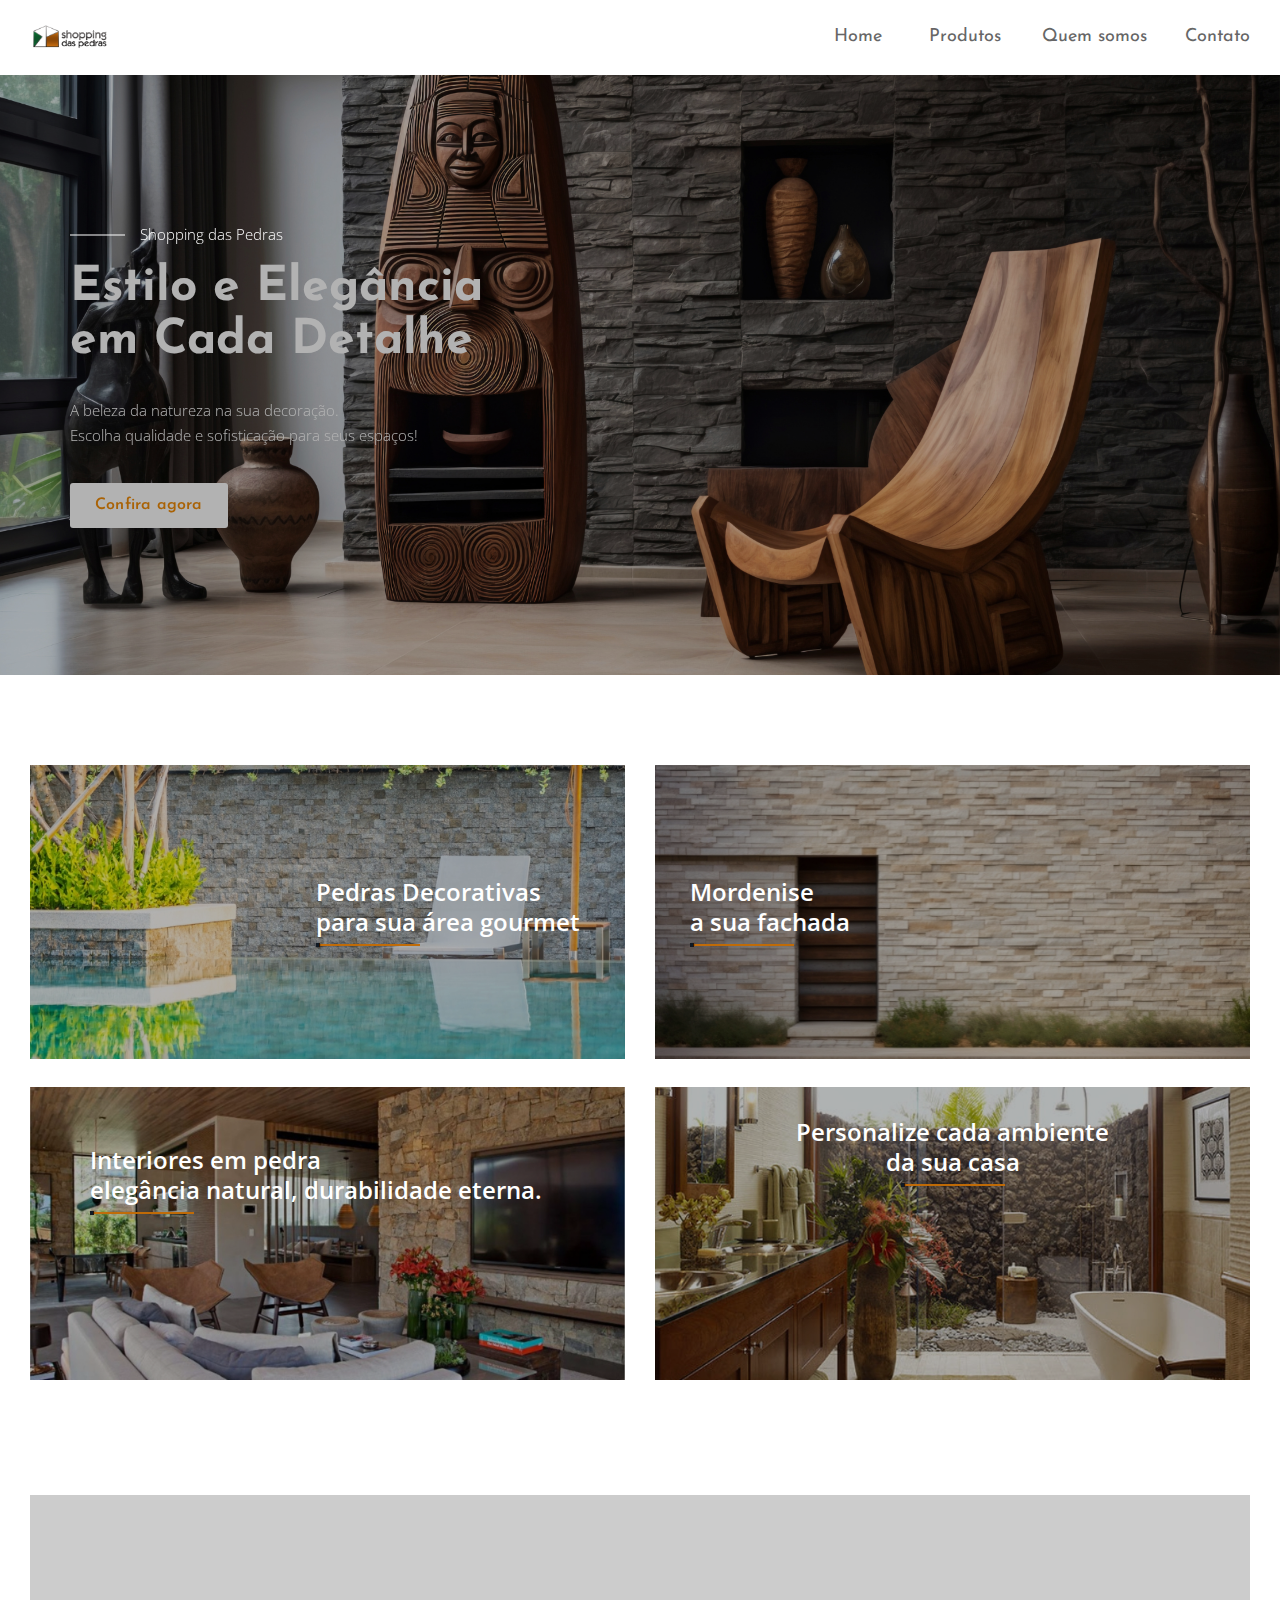
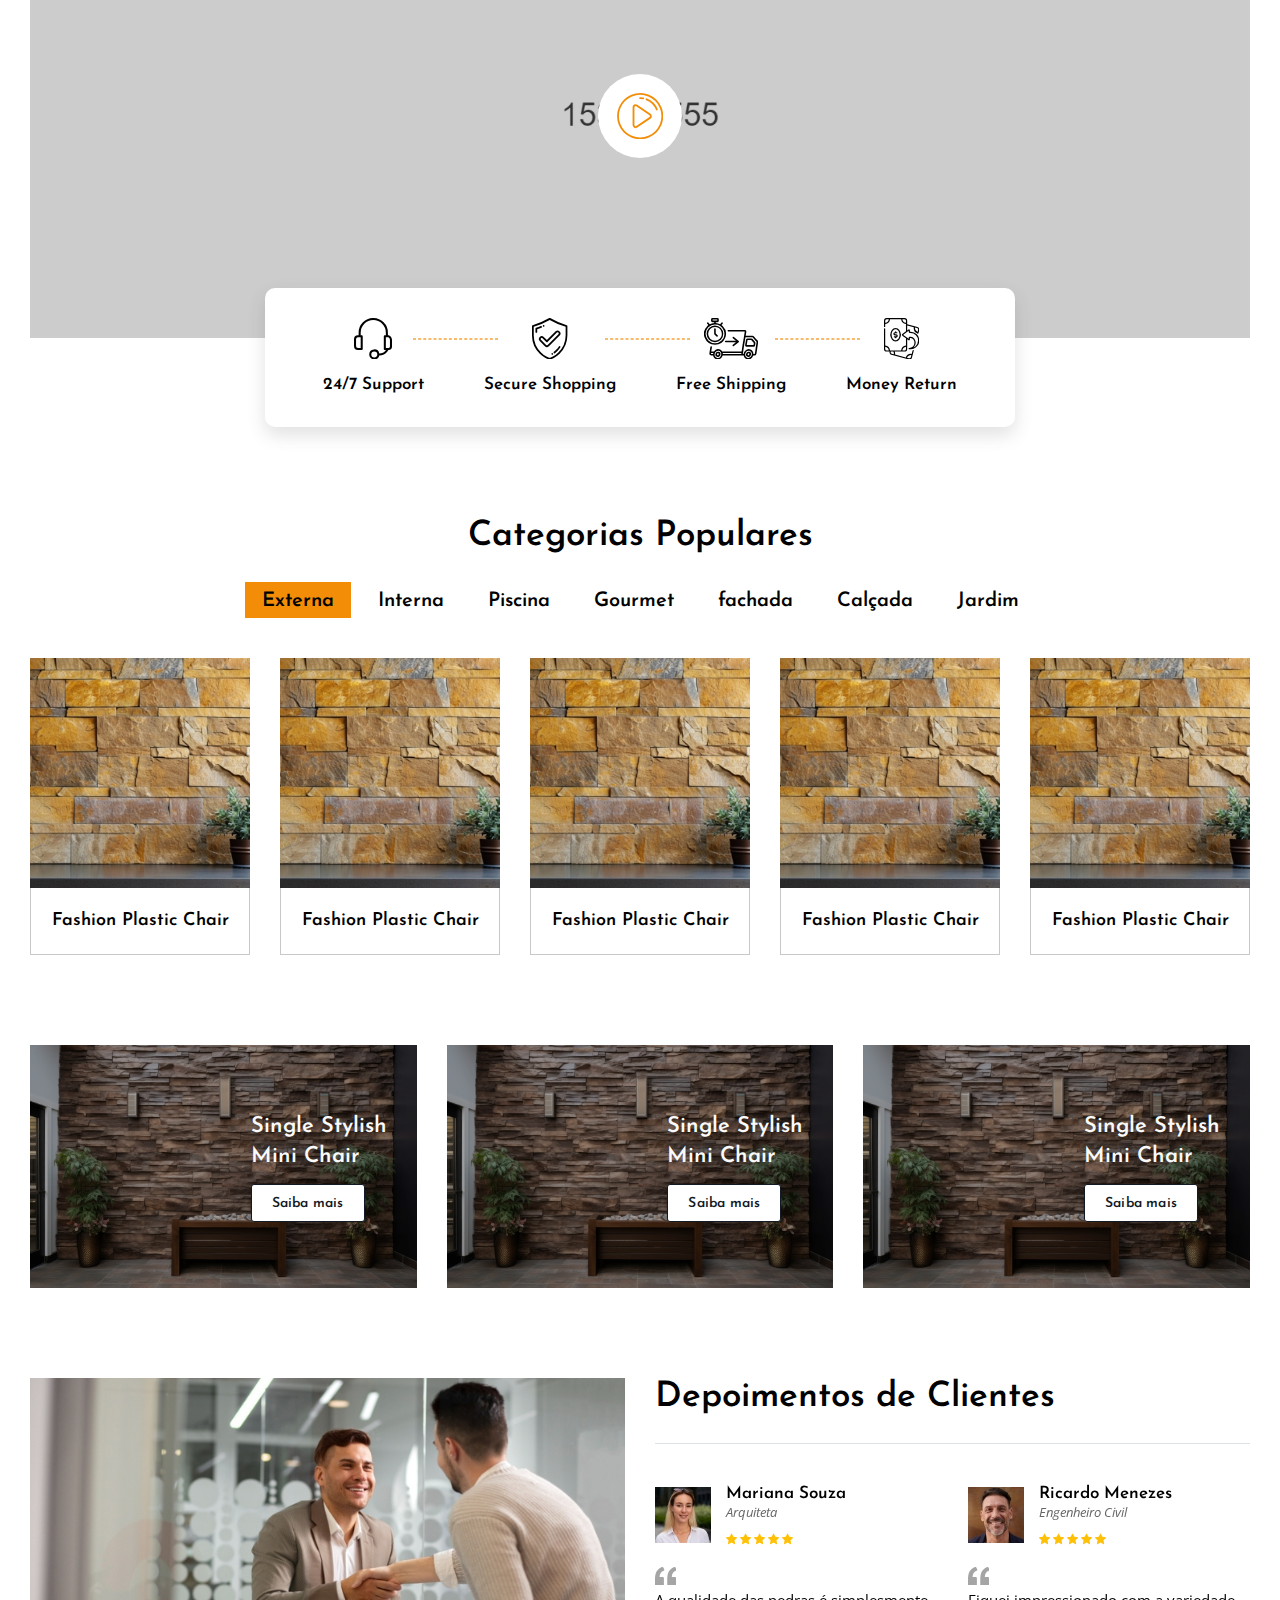
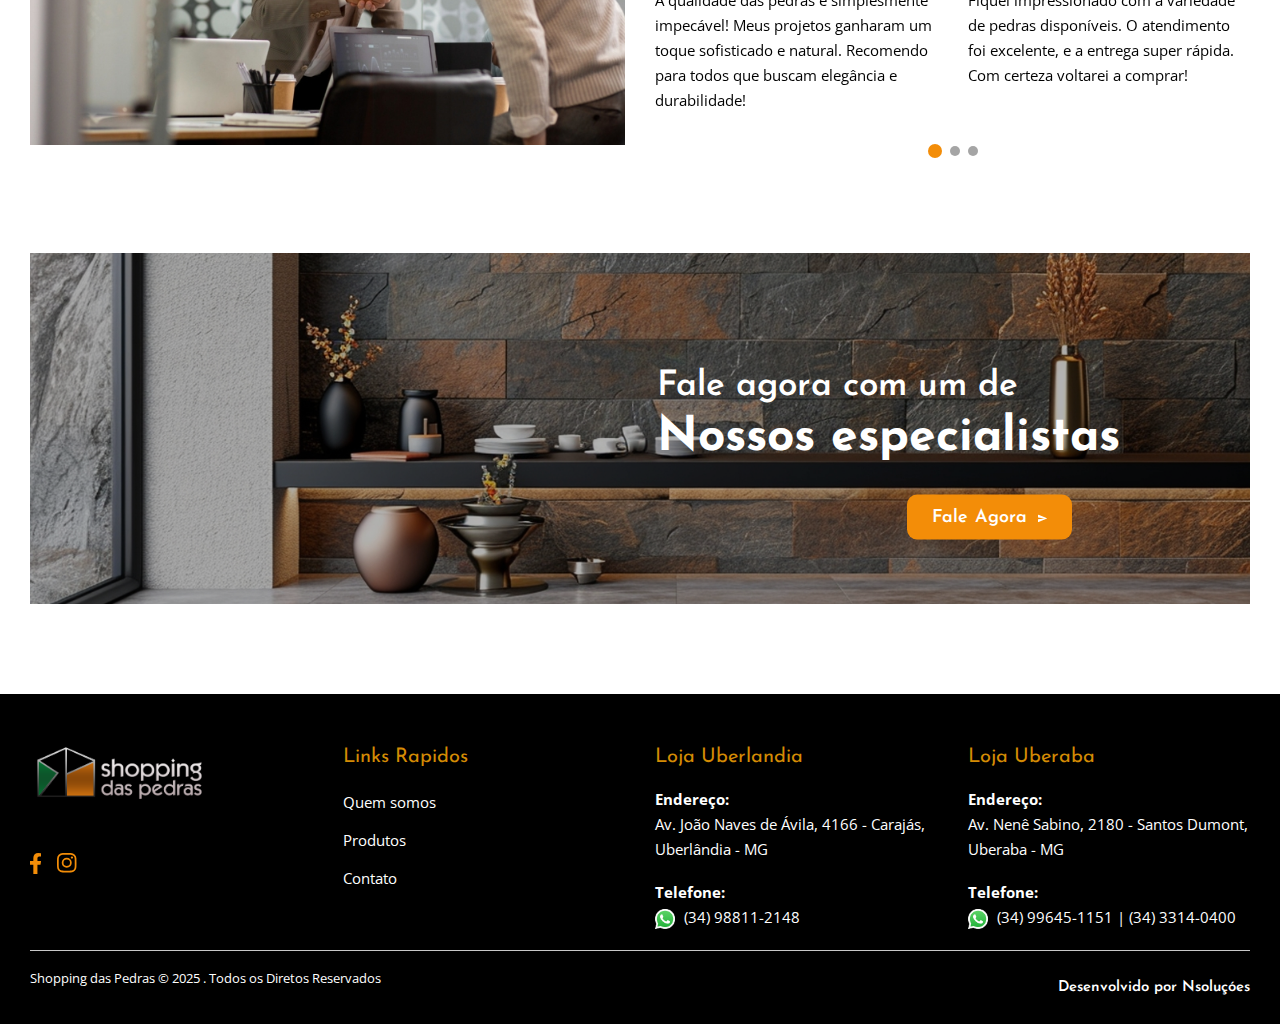
==== furea/furea/index.html @ f4106c86 "git 07-03 pedras" ====
<!doctype html>
<html lang="en">

<head>
  <meta charset="utf-8">
  <title>Shopping das Pedras</title>
  <meta name="description" content="Morden Bootstrap HTML5 Template">
  <meta name="viewport" content="width=device-width, initial-scale=1">
  <link rel="shortcut icon" type="image/x-icon" href="assets/img/favicon.ico">
    
   <!-- ======= All CSS Plugins here ======== -->
  <link rel="stylesheet" href="assets/css/plugins/swiper-bundle.min.css">
  <link rel="stylesheet" href="assets/css/plugins/glightbox.min.css">
  <link href="https://fonts.googleapis.com/css2?family=Josefin+Sans:ital,wght@0,300;0,400;0,500;0,600;0,700;1,300;1,400;1,500;1,600;1,700&family=Open+Sans:ital,wght@0,300;0,400;0,500;0,600;0,700;0,800;1,300;1,400;1,500;1,600;1,700;1,800&display=swap" rel="stylesheet">

  <!-- Plugin css -->
  <link rel="stylesheet" href="assets/css/vendor/bootstrap.min.css">
  
  <!-- Custom Style CSS -->
  <link rel="stylesheet" href="assets/css/style.css">
</head>

<body>

    <!-- Start header area -->
    <header class="header__section header__transparent">
        <!-- Start main header -->
        <div class="main__header header__sticky">
            <div class="container-fluid">
                <div class="main__header--inner position__relative d-flex justify-content-between align-items-center">
                    <div class="offcanvas__header--menu__open ">
                        <a class="offcanvas__header--menu__open--btn" href="javascript:void(0)">
                            <svg xmlns="http://www.w3.org/2000/svg" class="ionicon offcanvas__header--menu__open--svg" viewBox="0 0 512 512"><path fill="currentColor" stroke="currentColor" stroke-linecap="round" stroke-miterlimit="10" stroke-width="32" d="M80 160h352M80 256h352M80 352h352"/></svg>
                            <span class="visually-hidden">Offcanvas Menu Open</span>
                        </a>
                    </div>
                    <div class="main__logo">
                        <a class="main__logo--link" href="index.html" style="width: 80px;"><img class="main__logo--img" src="assets/img/logo/logo-fundoclaro3.png" alt="logo-img" style="width: 100%;"></a>
                    </div>
                    <div class="header__menu d-none d-lg-block">
                        <nav class="header__menu--navigation">
                            <ul class="d-flex">
                                <li class="header__menu--items">
                                    <a class="header__menu--link" href="index.html">Home <span class="menu__plus--icon"></span></a>
                                </li>
                                <li class="header__menu--items mega__menu--items">
                                    <a class="header__menu--link" href="shop.html">Produtos<span class="menu__plus--icon"></span></a>
                                    <ul class="header__mega--menu d-flex">
                                        <li class="header__mega--menu__li">
                                            <span class="header__mega--subtitle">Column One</span>
                                            <ul class="header__mega--sub__menu">
                                                <li class="header__mega--sub__menu_li"><a class="header__mega--sub__menu--title" href="shop.html">Shop Left Sidebar</a></li>
                                                <li class="header__mega--sub__menu_li"><a class="header__mega--sub__menu--title" href="shop-right-sidebar.html">Shop Right Sidebar</a></li>
                                                <li class="header__mega--sub__menu_li"><a class="header__mega--sub__menu--title" href="shop-grid.html">Shop Grid</a></li>
                                                <li class="header__mega--sub__menu_li"><a class="header__mega--sub__menu--title" href="shop-grid-list.html">Shop Grid List</a></li>
                                                <li class="header__mega--sub__menu_li"><a class="header__mega--sub__menu--title" href="shop-list.html">Shop List</a></li>
                                            </ul>
                                        </li>
                                        <li class="header__mega--menu__li">
                                            <span class="header__mega--subtitle">Column Two</span>
                                            <ul class="header__mega--sub__menu">
                                                <li class="header__mega--sub__menu_li"><a class="header__mega--sub__menu--title" href="product-details.html">Standard Product</a></li>
                                                <li class="header__mega--sub__menu_li"><a class="header__mega--sub__menu--title" href="product-variable.html">Video Product</a></li>
                                                <li class="header__mega--sub__menu_li"><a class="header__mega--sub__menu--title" href="product-variable.html">Variable Product</a></li>
                                                <li class="header__mega--sub__menu_li"><a class="header__mega--sub__menu--title" href="product-left-sidebar.html">Product Left Sidebar</a></li>
                                                <li class="header__mega--sub__menu_li"><a class="header__mega--sub__menu--title" href="product-gallery.html">Product Gallery</a></li>
                                            </ul>
                                        </li>
                                        <li class="header__mega--menu__li">
                                            <span class="header__mega--subtitle">Column Three</span>
                                            <ul class="header__mega--sub__menu">
                                                <li class="header__mega--sub__menu_li"><a class="header__mega--sub__menu--title" href="my-account.html">My Account</a></li>
                                                <li class="header__mega--sub__menu_li"><a class="header__mega--sub__menu--title" href="my-account-2.html">My Account 2</a></li>
                                                <li class="header__mega--sub__menu_li"><a class="header__mega--sub__menu--title" href="404.html">404 Page</a></li>
                                                <li class="header__mega--sub__menu_li"><a class="header__mega--sub__menu--title" href="login.html">Login Page</a></li>
                                                <li class="header__mega--sub__menu_li"><a class="header__mega--sub__menu--title" href="faq.html">Faq Page</a></li>
                                            </ul>
                                        </li>
                                        <li class="header__mega--menu__li">
                                            <span class="header__mega--subtitle">Column Four</span>
                                            <ul class="header__mega--sub__menu">
                                                <li class="header__mega--sub__menu_li"><a class="header__mega--sub__menu--title" href="compare.html">Compare Pages</a></li>
                                                <li class="header__mega--sub__menu_li"><a class="header__mega--sub__menu--title" href="cart.html">Cart Page</a></li>
                                                <li class="header__mega--sub__menu_li"><a class="header__mega--sub__menu--title" href="checkout.html">Checkout page</a></li>
                                                <li class="header__mega--sub__menu_li"><a class="header__mega--sub__menu--title" href="wishlist.html">Wishlist Page</a></li>
                                                <li class="header__mega--sub__menu_li"><a class="header__mega--sub__menu--title" href="404.html">Error Page</a></li>
                                            </ul>
                                        </li>
                                    </ul>
                                </li>
                                <li class="header__menu--items">
                                    <a class="header__menu--link" href="about.html">Quem somos</a>  
                                </li>
                                <li class="header__menu--items">
                                    <a class="header__menu--link" href="contact.html">Contato</a>  
                                </li>
                            </ul>
                        </nav>
                    </div>
            </div>
        </div>
        <!-- End main header -->

        <!-- Start Offcanvas header menu -->
        <div class="offcanvas__header" tabindex="-1">
            <div class="offcanvas__inner">
                <div class="offcanvas__logo">
                    <a class="offcanvas__logo_link" href="index.html">
                        <img src="assets/img/logo/nav-log.webp" alt="Furea Logo">
                    </a>
                    <button class="offcanvas__close--btn" aria-label="offcanvas close btn">close</button>
                </div>
                <nav class="offcanvas__menu">
                    <ul class="offcanvas__menu_ul">
                        <li class="offcanvas__menu_li">
                            <a class="offcanvas__menu_item" href="index.html">Home</a>
                            <ul class="offcanvas__sub_menu">
                                <li class="offcanvas__sub_menu_li"><a href="index.html" class="offcanvas__sub_menu_item">Home One</a></li>
                                <li class="offcanvas__sub_menu_li"><a href="index-2.html" class="offcanvas__sub_menu_item">Home Two</a></li>
                                <li class="offcanvas__sub_menu_li"><a href="index-3.html" class="offcanvas__sub_menu_item">Home Three</a></li>
                            </ul>
                        </li>
                        <li class="offcanvas__menu_li">
                            <a class="offcanvas__menu_item" href="#">Produtos</a>
                            <ul class="offcanvas__sub_menu">
                                <li class="offcanvas__sub_menu_li">
                                    <a href="#" class="offcanvas__sub_menu_item">Column One</a>
                                    <ul class="offcanvas__sub_menu">
                                        <li class="offcanvas__sub_menu_li"><a class="offcanvas__sub_menu_item" href="shop.html">Shop Left Sidebar</a></li>
                                        <li class="offcanvas__sub_menu_li"><a class="offcanvas__sub_menu_item" href="shop-right-sidebar.html">Shop Right Sidebar</a></li>
                                        <li class="offcanvas__sub_menu_li"><a class="offcanvas__sub_menu_item" href="shop-grid.html">Shop Grid</a></li>
                                        <li class="offcanvas__sub_menu_li"><a class="offcanvas__sub_menu_item" href="shop-grid-list.html">Shop Grid List</a></li>
                                        <li class="offcanvas__sub_menu_li"><a class="offcanvas__sub_menu_item" href="shop-list.html">Shop List</a></li>
                                    </ul>
                                </li>
                                <li class="offcanvas__sub_menu_li">
                                    <a href="#" class="offcanvas__sub_menu_item">Column Two</a>
                                    <ul class="offcanvas__sub_menu">
                                        <li class="offcanvas__sub_menu_li"><a class="offcanvas__sub_menu_item" href="product-details.html">Standard Product</a></li>
                                        <li class="offcanvas__sub_menu_li"><a class="offcanvas__sub_menu_item" href="product-variable.html">Video Product</a></li>
                                        <li class="offcanvas__sub_menu_li"><a class="offcanvas__sub_menu_item" href="product-variable.html">Variable Product</a></li>
                                        <li class="offcanvas__sub_menu_li"><a class="offcanvas__sub_menu_item" href="product-left-sidebar.html">Product Left Sidebar</a></li>
                                        <li class="offcanvas__sub_menu_li"><a class="offcanvas__sub_menu_item" href="product-gallery.html">Product Gallery</a></li>
                                    </ul>
                                </li>
                                <li class="offcanvas__sub_menu_li">
                                    <a href="#" class="offcanvas__sub_menu_item">Column Three</a>
                                    <ul class="offcanvas__sub_menu">
                                        <li class="offcanvas__sub_menu_li"><a class="offcanvas__sub_menu_item" href="my-account.html">My Account</a></li>
                                        <li class="offcanvas__sub_menu_li"><a class="offcanvas__sub_menu_item" href="my-account-2.html">My Account 2</a></li>
                                        <li class="offcanvas__sub_menu_li"><a class="offcanvas__sub_menu_item" href="404.html">404 Page</a></li>
                                        <li class="offcanvas__sub_menu_li"><a class="offcanvas__sub_menu_item" href="login.html">Login Page</a></li>
                                        <li class="offcanvas__sub_menu_li"><a class="offcanvas__sub_menu_item" href="faq.html">Faq Page</a></li>
                                    </ul>
                                </li>
                                <li class="offcanvas__sub_menu_li">
                                    <a href="#" class="offcanvas__sub_menu_item">Column Four</a>
                                    <ul class="offcanvas__sub_menu">
                                        <li class="offcanvas__sub_menu_li"><a class="offcanvas__sub_menu_item" href="compare.html">Compare Pages</a></li>
                                        <li class="offcanvas__sub_menu_li"><a class="offcanvas__sub_menu_item" href="cart.html">Cart Page</a></li>
                                        <li class="offcanvas__sub_menu_li"><a class="offcanvas__sub_menu_item" href="checkout.html">Checkout page</a></li>
                                        <li class="offcanvas__sub_menu_li"><a class="offcanvas__sub_menu_item" href="wishlist.html">Wishlist Page</a></li>
                                        <li class="offcanvas__sub_menu_li"><a class="offcanvas__sub_menu_item" href="404.html">Error Page</a></li>
                                    </ul>
                                </li>
                            </ul>
                        </li>
                        <li class="offcanvas__menu_li">
                            <a class="offcanvas__menu_item" href="#">Blog</a>
                            <ul class="offcanvas__sub_menu">
                                <li class="offcanvas__sub_menu_li"><a href="blog.html" class="offcanvas__sub_menu_item">Blog Grid</a></li>
                                <li class="offcanvas__sub_menu_li"><a href="blog-details.html" class="offcanvas__sub_menu_item">Blog Details</a></li>
                                <li class="offcanvas__sub_menu_li"><a href="blog-left-sidebar.html" class="offcanvas__sub_menu_item">Blog Left Sidebar</a></li>
                                <li class="offcanvas__sub_menu_li"><a href="blog-right-sidebar.html" class="offcanvas__sub_menu_item">Blog Right Sidebar</a></li>
                            </ul>
                        </li>
                        <li class="offcanvas__menu_li">
                            <a class="offcanvas__menu_item" href="#">Pages</a>
                            <ul class="offcanvas__sub_menu">
                                <li class="offcanvas__sub_menu_li"><a href="about.html" class="offcanvas__sub_menu_item">About Us</a></li>
                                <li class="offcanvas__sub_menu_li"><a href="contact.html" class="offcanvas__sub_menu_item">Contact Us</a></li>
                                <li class="offcanvas__sub_menu_li"><a href="cart.html" class="offcanvas__sub_menu_item">Cart Page</a></li>
                                <li class="offcanvas__sub_menu_li"><a href="portfolio.html" class="offcanvas__sub_menu_item">Portfolio Page</a></li>
                                <li class="offcanvas__sub_menu_li"><a href="wishlist.html" class="offcanvas__sub_menu_item">Wishlist Page</a></li>
                                <li class="offcanvas__sub_menu_li"><a href="login.html" class="offcanvas__sub_menu_item">Login Page</a></li>
                                <li class="offcanvas__sub_menu_li"><a href="404.html" class="offcanvas__sub_menu_item">Error Page</a></li>
                            </ul>
                        </li>
                        <li class="offcanvas__menu_li"><a class="offcanvas__menu_item" href="about.html">About</a></li>
                        <li class="offcanvas__menu_li"><a class="offcanvas__menu_item" href="contact.html">Contact</a></li>
                    </ul>
                    <div class="offcanvas__account--items">
                        <a class="offcanvas__account--items__btn d-flex align-items-center" href="login.html">
                        <span class="offcanvas__account--items__icon"> 
                            <svg xmlns="http://www.w3.org/2000/svg"  width="20.51" height="19.443" viewBox="0 0 512 512"><path d="M344 144c-3.92 52.87-44 96-88 96s-84.15-43.12-88-96c-4-55 35-96 88-96s92 42 88 96z" fill="none" stroke="currentColor" stroke-linecap="round" stroke-linejoin="round" stroke-width="32"/><path d="M256 304c-87 0-175.3 48-191.64 138.6C62.39 453.52 68.57 464 80 464h352c11.44 0 17.62-10.48 15.65-21.4C431.3 352 343 304 256 304z" fill="none" stroke="currentColor" stroke-miterlimit="10" stroke-width="32"/></svg> 
                            </span>
                        <span class="offcanvas__account--items__label">Entrar / Registrar</span>
                        </a>
                    </div>
                    <div class="language__currency">
                        <ul class="d-flex align-items-center">
                        </ul>
                    </div>
                </nav>
            </div>
        </div>
        <!-- End Offcanvas header menu -->

        <!-- Start Offcanvas stikcy toolbar -->
        <div class="offcanvas__stikcy--toolbar" tabindex="-1">
            <ul class="d-flex justify-content-between">
                <li class="offcanvas__stikcy--toolbar__list">
                    <a class="offcanvas__stikcy--toolbar__btn" href="index.html">
                    <span class="offcanvas__stikcy--toolbar__icon"> 
                        <svg xmlns="http://www.w3.org/2000/svg" fill="none" width="21.51" height="21.443" viewBox="0 0 22 17"><path fill="currentColor" d="M20.9141 7.93359c.1406.11719.2109.26953.2109.45703 0 .14063-.0469.25782-.1406.35157l-.3516.42187c-.1172.14063-.2578.21094-.4219.21094-.1406 0-.2578-.04688-.3515-.14062l-.9844-.77344V15c0 .3047-.1172.5625-.3516.7734-.2109.2344-.4687.3516-.7734.3516h-4.5c-.3047 0-.5742-.1172-.8086-.3516-.2109-.2109-.3164-.4687-.3164-.7734v-3.6562h-2.25V15c0 .3047-.11719.5625-.35156.7734-.21094.2344-.46875.3516-.77344.3516h-4.5c-.30469 0-.57422-.1172-.80859-.3516-.21094-.2109-.31641-.4687-.31641-.7734V8.46094l-.94922.77344c-.11719.09374-.24609.14062-.38672.14062-.16406 0-.30468-.07031-.42187-.21094l-.35157-.42187C.921875 8.625.875 8.50781.875 8.39062c0-.1875.070312-.33984.21094-.45703L9.73438.832031C10.1094.527344 10.5312.375 11 .375s.8906.152344 1.2656.457031l8.6485 7.101559zm-3.7266 6.50391V7.05469L11 1.99219l-6.1875 5.0625v7.38281h3.375v-3.6563c0-.3046.10547-.5624.31641-.7734.23437-.23436.5039-.35155.80859-.35155h3.375c.3047 0 .5625.11719.7734.35155.2344.211.3516.4688.3516.7734v3.6563h3.375z"></path></svg>
                        </span>
                    <span class="offcanvas__stikcy--toolbar__label">Home</span>
                    </a>
                </li>
                <li class="offcanvas__stikcy--toolbar__list">
                    <a class="offcanvas__stikcy--toolbar__btn" href="shop.html">
                    <span class="offcanvas__stikcy--toolbar__icon"> 
                        <svg fill="currentColor" xmlns="http://www.w3.org/2000/svg" width="18.51" height="17.443" viewBox="0 0 448 512"><path d="M416 32H32A32 32 0 0 0 0 64v384a32 32 0 0 0 32 32h384a32 32 0 0 0 32-32V64a32 32 0 0 0-32-32zm-16 48v152H248V80zm-200 0v152H48V80zM48 432V280h152v152zm200 0V280h152v152z"></path></svg>
                        </span>
                    <span class="offcanvas__stikcy--toolbar__label">Produtos</span>
                    </a>
                </li>
                <li class="offcanvas__stikcy--toolbar__list ">
                    <a class="offcanvas__stikcy--toolbar__btn search__open--btn" href="javascript:void(0)">
                        <span class="offcanvas__stikcy--toolbar__icon"> 
                            <svg xmlns="http://www.w3.org/2000/svg"  width="22.51" height="20.443" viewBox="0 0 512 512"><path d="M221.09 64a157.09 157.09 0 10157.09 157.09A157.1 157.1 0 00221.09 64z" fill="none" stroke="currentColor" stroke-miterlimit="10" stroke-width="32"/><path fill="none" stroke="currentColor" stroke-linecap="round" stroke-miterlimit="10" stroke-width="32" d="M338.29 338.29L448 448"/></svg>   
                        </span>
                    <span class="offcanvas__stikcy--toolbar__label">Procurar</span>
                    </a>
                </li>
                <li class="offcanvas__stikcy--toolbar__list">
                    <a class="offcanvas__stikcy--toolbar__btn minicart__open--btn" href="javascript:void(0)">
                        <span class="offcanvas__stikcy--toolbar__icon"> 
                            <svg xmlns="http://www.w3.org/2000/svg" width="18.51" height="15.443" viewBox="0 0 18.51 15.443">
                            <path  d="M79.963,138.379l-13.358,0-.56-1.927a.871.871,0,0,0-.6-.592l-1.961-.529a.91.91,0,0,0-.226-.03.864.864,0,0,0-.226,1.7l1.491.4,3.026,10.919a1.277,1.277,0,1,0,1.844,1.144.358.358,0,0,0,0-.049h6.163c0,.017,0,.034,0,.049a1.277,1.277,0,1,0,1.434-1.267c-1.531-.247-7.783-.55-7.783-.55l-.205-.8h7.8a.9.9,0,0,0,.863-.651l1.688-5.943h.62a.936.936,0,1,0,0-1.872Zm-9.934,6.474H68.568c-.04,0-.1.008-.125-.085-.034-.118-.082-.283-.082-.283l-1.146-4.037a.061.061,0,0,1,.011-.057.064.064,0,0,1,.053-.025h1.777a.064.064,0,0,1,.063.051l.969,4.34,0,.013a.058.058,0,0,1,0,.019A.063.063,0,0,1,70.03,144.853Zm3.731-4.41-.789,4.359a.066.066,0,0,1-.063.051h-1.1a.064.064,0,0,1-.063-.051l-.789-4.357a.064.064,0,0,1,.013-.055.07.07,0,0,1,.051-.025H73.7a.06.06,0,0,1,.051.025A.064.064,0,0,1,73.76,140.443Zm3.737,0L76.26,144.8a.068.068,0,0,1-.063.049H74.684a.063.063,0,0,1-.051-.025.064.064,0,0,1-.013-.055l.973-4.357a.066.066,0,0,1,.063-.051h1.777a.071.071,0,0,1,.053.025A.076.076,0,0,1,77.5,140.448Z" transform="translate(-62.393 -135.3)" fill="currentColor"/>
                            </svg> 
                        </span>
                        <span class="offcanvas__stikcy--toolbar__label">Cart</span>
                        <span class="items__count">3</span> 
                    </a>
                </li>
                <li class="offcanvas__stikcy--toolbar__list">
                    <a class="offcanvas__stikcy--toolbar__btn" href="wishlist.html">
                        <span class="offcanvas__stikcy--toolbar__icon"> 
                            <svg xmlns="http://www.w3.org/2000/svg" width="18.541" height="15.557" viewBox="0 0 18.541 15.557">
                            <path  d="M71.775,135.51a5.153,5.153,0,0,1,1.267-1.524,4.986,4.986,0,0,1,6.584.358,4.728,4.728,0,0,1,1.174,4.914,10.458,10.458,0,0,1-2.132,3.808,22.591,22.591,0,0,1-5.4,4.558c-.445.282-.9.549-1.356.812a.306.306,0,0,1-.254.013,25.491,25.491,0,0,1-6.279-4.8,11.648,11.648,0,0,1-2.52-4.009,4.957,4.957,0,0,1,.028-3.787,4.629,4.629,0,0,1,3.744-2.863,4.782,4.782,0,0,1,5.086,2.447c.013.019.025.034.057.076Z" transform="translate(-62.498 -132.915)" fill="currentColor"/>
                            </svg> 
                        </span>
                        <span class="offcanvas__stikcy--toolbar__label">Wishlist</span>
                        <span class="items__count wishlist__count">3</span> 
                    </a>
                </li>
            </ul>
        </div>
        <!-- End Offcanvas stikcy toolbar -->

        <!-- Start offCanvas minicart -->
        <div class="offCanvas__minicart" tabindex="-1">
            <div class="minicart__header ">
                <div class="minicart__header--top d-flex justify-content-between align-items-center">
                    <h3 class="minicart__title"> Shopping Cart</h3>
                    <button class="minicart__close--btn" aria-label="minicart close btn">
                        <svg class="minicart__close--icon" xmlns="http://www.w3.org/2000/svg"  viewBox="0 0 512 512"><path fill="currentColor" stroke="currentColor" stroke-linecap="round" stroke-linejoin="round" stroke-width="32" d="M368 368L144 144M368 144L144 368"/></svg>
                    </button>
                </div>
                <p class="minicart__header--desc">The organic foods products are limited</p>
            </div>
            <div class="minicart__product">
                <div class="minicart__product--items d-flex">
                    <div class="minicart__thumbnail">
                        <a href="product-details.html"><img src="assets/img/product/product1.webp" alt="prduct-img"></a>
                    </div>
                    <div class="minicart__text">
                        <h4 class="minicart__subtitle"><a href="product-details.html">The is Garden Vegetable.</a></h4>
                        <span class="color__variant"><b>Color:</b> Beige</span>
                        <div class="minicart__price">
                            <span class="current__price">$125.00</span>
                            <span class="old__price">$140.00</span>
                        </div>
                        <div class="minicart__text--footer d-flex align-items-center">
                            <div class="quantity__box minicart__quantity">
                                <button type="button" class="quantity__value decrease" aria-label="quantity value" value="Decrease Value">-</button>
                                <label>
                                    <input type="number" class="quantity__number" value="1" />
                                </label>
                                <button type="button" class="quantity__value increase" aria-label="quantity value" value="Increase Value">+</button>
                            </div>
                            <button class="minicart__product--remove" aria-label="minicart remove btn">Remove</button>
                        </div>
                    </div>
                </div>
                <div class="minicart__product--items d-flex">
                    <div class="minicart__thumbnail">
                        <a href="product-details.html"><img src="assets/img/product/product2.webp" alt="prduct-img"></a>
                    </div>
                    <div class="minicart__text">
                        <h4 class="minicart__subtitle"><a href="product-details.html">Fresh Tomatoe is organic.</a></h4>
                        <span class="color__variant"><b>Color:</b> Green</span>
                        <div class="minicart__price">
                            <span class="current__price">$115.00</span>
                            <span class="old__price">$130.00</span>
                        </div>
                        <div class="minicart__text--footer d-flex align-items-center">
                            <div class="quantity__box minicart__quantity">
                                <button type="button" class="quantity__value decrease" aria-label="quantity value" value="Decrease Value">-</button>
                                <label>
                                    <input type="number" class="quantity__number" value="1" />
                                </label>
                                <button type="button" class="quantity__value increase" aria-label="quantity value" value="Increase Value">+</button>
                            </div>
                            <button class="minicart__product--remove" aria-label="minicart remove btn">Remove</button>
                        </div>
                    </div>
                </div>
            </div>
            <div class="minicart__amount">
                <div class="minicart__amount_list d-flex justify-content-between">
                    <span>Sub Total:</span>
                    <span><b>$240.00</b></span>
                </div>
                <div class="minicart__amount_list d-flex justify-content-between">
                    <span>Total:</span>
                    <span><b>$240.00</b></span>
                </div>
            </div>
            <div class="minicart__conditions text-center">
                <input class="minicart__conditions--input" id="accept" type="checkbox">
                <label class="minicart__conditions--label" for="accept">I agree with the <a class="minicart__conditions--link" href="privacy-policy.html">Privacy And Policy</a></label>
            </div>
            <div class="minicart__button d-flex justify-content-center">
                <a class="primary__btn minicart__button--link" href="cart.html">View cart</a>
                <a class="primary__btn minicart__button--link" href="checkout.html">Checkout</a>
            </div>
        </div>
        <!-- End offCanvas minicart -->

        <!-- Start serch box area -->
        <div class="predictive__search--box " tabindex="-1">
            <div class="predictive__search--box__inner">
                <h2 class="predictive__search--title">Search Products</h2>
                <form class="predictive__search--form" action="#">
                    <label>
                        <input class="predictive__search--input" placeholder="Search Here" type="text">
                    </label>
                    <button class="predictive__search--button" aria-label="search button"><svg class="header__search--button__svg" xmlns="http://www.w3.org/2000/svg" width="30.51" height="25.443" viewBox="0 0 512 512"><path d="M221.09 64a157.09 157.09 0 10157.09 157.09A157.1 157.1 0 00221.09 64z" fill="none" stroke="currentColor" stroke-miterlimit="10" stroke-width="32"/><path fill="none" stroke="currentColor" stroke-linecap="round" stroke-miterlimit="10" stroke-width="32" d="M338.29 338.29L448 448"/></svg>  </button>
                </form>
            </div>
            <button class="predictive__search--close__btn" aria-label="search close btn">
                <svg class="predictive__search--close__icon" xmlns="http://www.w3.org/2000/svg" width="40.51" height="30.443"  viewBox="0 0 512 512"><path fill="currentColor" stroke="currentColor" stroke-linecap="round" stroke-linejoin="round" stroke-width="32" d="M368 368L144 144M368 144L144 368"/></svg>
            </button>
        </div>
        <!-- End serch box area -->
    </header>
        <!-- End header area -->

    <main class="main__content_wrapper">
        <!-- Start slider section -->
        <section class="hero__slider--section">
            <div class="hero__slider--inner hero__slider--activation swiper">
                <div class="hero__slider--wrapper swiper-wrapper">
                    <div class="swiper-slide ">
                        <div class="hero__slider--items hero__slider--bg slider1">
                            <div class="container-fluid">
                                <div class="hero__slider--items__inner">
                                    <div class="row row-cols-1">
                                        <div class="col">
                                            <div class="slider__content">
                                                <p class="slider__content--desc desc1 text-white mb-15">Shopping das Pedras</p> 
                                                <h2 class="slider__content--maintitle text-white h1">Estilo e Elegância <br>
                                                    em Cada Detalhe</h2>
                                                <p class="slider__content--desc text-white mb-35 d-sm-2-none">A beleza da natureza na sua decoração.<br>
                                                    Escolha qualidade e sofisticação para seus espaços!</p>    
                                                <a class="slider__content--btn primary__btn" href="shop.html">Confira agora</a>
                                            </div>
                                        </div>
                                    </div>
                                </div>
                            </div>
                        </div>
                    </div>
                    <div class="swiper-slide ">
                        <div class="hero__slider--items hero__slider--bg slider2">
                            <div class="container-fluid">
                                <div class="hero__slider--items__inner">
                                    <div class="row">
                                        <div class="col-lg-6 offset-lg-6">
                                            <div class="slider__content text-center">
                                                <p class="slider__content--desc desc1 right text-white mb-15">Shopping das Pedras</p> 
                                                <h2 class="slider__content--maintitle text-white h1">Pedras Naturais: <br>
                                                    Sofisticação e Durabilidade</h2>
                                                <p class="slider__content--desc text-white mb-35 d-sm-2-none">Destaque seus espaços com a beleza única das pedras decorativas. <br>
                                                    Um toque de requinte para transformar qualquer ambiente!</p>    
                                                <a class="slider__content--btn primary__btn" href="shop.html">Confira agora</a>
                                            </div>
                                        </div>
                                    </div>
                                </div>
                            </div>
                        </div>
                    </div>
                    <div class="swiper-slide ">
                        <div class="hero__slider--items hero__slider--bg slider3">
                            <div class="container-fluid">
                                <div class="hero__slider--items__inner">
                                    <div class="row row-cols-1">
                                        <div class="col">
                                            <div class="slider__content">
                                                <p class="slider__content--desc desc1 text-white mb-15">Shopping das Pedras</p> 
                                                <h2 class="slider__content--maintitle text-white h1">A Natureza <br>
                                                    Esculpida em Arte</h2>
                                                <p class="slider__content--desc text-white mb-35 d-sm-2-none">Pedras decorativas que combinam resistência e elegância. <br>
                                                    Inspire-se e leve o charme da natureza para sua decoração!</p>    
                                                <a class="slider__content--btn primary__btn" href="shop.html">Confira agora</a>
                                            </div>
                                        </div>
                                    </div>
                                </div>
                            </div>
                        </div>
                    </div>
                </div>
                <div class="swiper__nav--btn swiper-button-next"></div>
                <div class="swiper__nav--btn swiper-button-prev"></div>
            </div>
        </section>
        <!-- End slider section -->

        <!-- Start banner section -->
        <section class="banner__section section--padding">
            <div class="container-fluid">
                <div class="row mb--n28">
                    <div class="col-lg-6 col-md-6 col-sm-6 mb-28">
                        <div class="banner__items">
                            <a class="banner__items--thumbnail position__relative" href="shop.html"><img class="banner__items--thumbnail__img" src="assets/img/banner/banner1.jpg" alt="banner-img">
                                <div class="banner__items--content one">
                                    <h2 class="banner__items--content__title">Pedras Decorativas <br>
                                        para sua área gourmet</h2>
                                </div>
                            </a>
                        </div>
                    </div>
                    <div class="col-lg-6 col-md-6 col-sm-6 mb-28">
                        <div class="banner__items">
                            <a class="banner__items--thumbnail position__relative" href="shop.html"><img class="banner__items--thumbnail__img" src="assets/img/banner/banner2.jpg" alt="banner-img">
                                <div class="banner__items--content two">
                                    <h2 class="banner__items--content__title">Mordenise <br>
                                        a sua fachada</h2>
                                </div>
                            </a>
                        </div>
                    </div>
                    <div class="col-lg-6 col-md-6 col-sm-6 mb-28">
                        <div class="banner__items">
                            <a class="banner__items--thumbnail position__relative" href="shop.html"><img class="banner__items--thumbnail__img" src="assets/img/banner/banner3.jpg" alt="banner-img">
                                <div class="banner__items--content three">
                                    <h2 class="banner__items--content__title">Interiores em pedra <br>
                                        elegância natural, durabilidade eterna. </h2>
                                </div>
                            </a>
                        </div>
                    </div>
                    <div class="col-lg-6 col-md-6 col-sm-6 mb-28">
                        <div class="banner__items mb-25">
                            <a class="banner__items--thumbnail position__relative" href="shop.html"><img class="banner__items--thumbnail__img" src="assets/img/banner/banner4.jpg" alt="banner-img">
                                <div class="banner__items--content four">
                                    <h2 class="banner__items--content__title four">Personalize cada ambiente <br>
                                        da sua casa</h2>
                                </div>
                            </a>
                        </div>
                    </div>
                </div>
            </div>
        </section>
        <!-- End banner section -->

                <!-- Start banner section -->
                <div class="banner__video--section">
                    <div class="container-fluid">
                        <div class="banner__video--thumbnail position__relative">
                            <img class="banner__video--thumbnail__img display-block" src="assets/img/banner/banner-bg1.webp" alt="banner-bideo-thumbnail">
                            <div class="bideo__play">
                                <a class="bideo__play--icon glightbox" href="https://vimeo.com/115041822" data-gallery="video">
                                    <svg id="play" xmlns="http://www.w3.org/2000/svg" width="46.302" height="46.302" viewBox="0 0 46.302 46.302">
                                        <g id="Group_193" data-name="Group 193" transform="translate(0 0)">
                                        <path id="Path_116" data-name="Path 116" d="M39.521,6.781a23.151,23.151,0,0,0-32.74,32.74,23.151,23.151,0,0,0,32.74-32.74ZM23.151,44.457A21.306,21.306,0,1,1,44.457,23.151,21.33,21.33,0,0,1,23.151,44.457Z" fill="currentColor"/>
                                        <g id="Group_188" data-name="Group 188" transform="translate(15.588 11.19)">
                                            <g id="Group_187" data-name="Group 187">
                                            <path id="Path_117" data-name="Path 117" d="M190.3,133.213l-13.256-8.964a3,3,0,0,0-4.674,2.482v17.929a2.994,2.994,0,0,0,4.674,2.481l13.256-8.964a3,3,0,0,0,0-4.963Zm-1.033,3.435-13.256,8.964a1.151,1.151,0,0,1-1.8-.953V126.73a1.134,1.134,0,0,1,.611-1.017,1.134,1.134,0,0,1,1.185.063l13.256,8.964a1.151,1.151,0,0,1,0,1.907Z" transform="translate(-172.366 -123.734)" fill="currentColor"/>
                                            </g>
                                        </g>
                                        <g id="Group_190" data-name="Group 190" transform="translate(28.593 5.401)">
                                            <g id="Group_189" data-name="Group 189">
                                            <path id="Path_118" data-name="Path 118" d="M328.31,70.492a18.965,18.965,0,0,0-10.886-10.708.922.922,0,1,0-.653,1.725,17.117,17.117,0,0,1,9.825,9.664.922.922,0,1,0,1.714-.682Z" transform="translate(-316.174 -59.724)" fill="currentColor"/>
                                            </g>
                                        </g>
                                        <g id="Group_192" data-name="Group 192" transform="translate(22.228 4.243)">
                                            <g id="Group_191" data-name="Group 191">
                                            <path id="Path_119" data-name="Path 119" d="M249.922,47.187a19.08,19.08,0,0,0-3.2-.27.922.922,0,0,0,0,1.845,17.245,17.245,0,0,1,2.889.243.922.922,0,1,0,.31-1.818Z" transform="translate(-245.801 -46.917)" fill="currentColor"/>
                                            </g>
                                        </g>
                                        </g>
                                    </svg>
                                    <span class="visually-hidden">Play</span>
                                </a>
                            </div>
                        </div>
                    </div>
                </div>
                <!-- End banner section -->
        
                <!-- Start shipping section -->
                <section class="shipping__section shipping_mt position__relative section--padding pt-0">
                    <div class="container">
                        <div class="shipping__section--inner border-radius-10 d-flex justify-content-center">
                            <div class="shipping__items text-center">
                                <div class="shipping__items--icon">
                                    <svg id="Group_118" data-name="Group 118" xmlns="http://www.w3.org/2000/svg" width="38.02" height="41.512" viewBox="0 0 38.02 41.512">
                                        <path id="Path_81" data-name="Path 81" d="M51.769,17.16h-.1V14.642a14.642,14.642,0,1,0-29.284,0V17.16h-.616a4.184,4.184,0,0,0-4.007,4.316V27.9a4.059,4.059,0,0,0,3.954,4.16h3.855a.976.976,0,0,0,.929-1.021c0-.019,0-.039,0-.058V18.393c0-.616-.36-1.233-.925-1.233h-1.13V14.642a12.587,12.587,0,0,1,25.174,0V17.16h-1.13c-.565,0-.925.616-.925,1.233V30.98a.976.976,0,0,0,.867,1.074l.058,0h1.182l-.1.154a8.117,8.117,0,0,1-6.525,3.237,5.086,5.086,0,0,0-10.07.976A5.138,5.138,0,0,0,38.1,41.512a5.292,5.292,0,0,0,3.7-1.593,4.521,4.521,0,0,0,1.233-2.466A10.172,10.172,0,0,0,51.2,33.394l.976-1.439a3.5,3.5,0,0,0,3.6-3.545V21.989C55.776,19.78,54.132,17.16,51.769,17.16ZM24.437,30H21.765a2,2,0,0,1-1.954-2.052c0-.018,0-.036,0-.055V21.475a2.13,2.13,0,0,1,1.952-2.261h2.672Zm15.875,8.477a3.031,3.031,0,0,1-2.209.976,3.134,3.134,0,0,1-3.083-3.031,3.031,3.031,0,0,1,6.062,0v0A2.723,2.723,0,0,1,40.312,38.481Zm13.409-10.07C53.721,29.8,52.385,30,51.769,30H49.611V19.215h2.158c1.13,0,1.952,1.593,1.952,2.774Z" transform="translate(-17.756)" fill="currentColor"/>
                                    </svg> 
                                </div>
                                <div class="shipping__items--content">
                                    <h3 class="shipping__items--content__title">24/7 Support</h3>
                                </div>
                            </div>
                            <div class="shipping__items text-center">
                                <div class="shipping__items--icon">
                                    <svg xmlns="http://www.w3.org/2000/svg" width="35.402" height="41.512" viewBox="0 0 35.402 41.512">
                                        <g id="secure-shield" transform="translate(-37.681 0)">
                                          <g id="Group_117" data-name="Group 117" transform="translate(37.681 0)">
                                            <g id="Group_116" data-name="Group 116" transform="translate(0 0)">
                                              <path id="Path_75" data-name="Path 75" d="M72.44,7.168A69.052,69.052,0,0,1,55.826.121a.873.873,0,0,0-.888,0A67.162,67.162,0,0,1,38.323,7.168a.873.873,0,0,0-.642.842v8.922a25.668,25.668,0,0,0,7.795,18.754c3.828,3.751,8.287,5.825,9.906,5.825s6.078-2.074,9.906-5.825a25.668,25.668,0,0,0,7.794-18.754V8.01A.873.873,0,0,0,72.44,7.168Zm-1.1,9.764a23.956,23.956,0,0,1-7.27,17.506c-3.765,3.689-7.789,5.326-8.684,5.326s-4.92-1.638-8.684-5.326a23.956,23.956,0,0,1-7.27-17.506V8.673A68.771,68.771,0,0,0,55.382,1.885,70.947,70.947,0,0,0,71.336,8.673Z" transform="translate(-37.681 0)" fill="currentColor"/>
                                              <path id="Path_76" data-name="Path 76" d="M86.83,99.5A.873.873,0,0,0,85.7,99c-1.56.615-3.161,1.18-4.759,1.682a.873.873,0,0,0-.612.833v3.372a.873.873,0,1,0,1.746,0v-2.734c1.433-.464,2.865-.977,4.265-1.528A.873.873,0,0,0,86.83,99.5Z" transform="translate(-76.869 -90.921)" fill="currentColor"/>
                                              <path id="Path_77" data-name="Path 77" d="M171.078,87.957a.874.874,0,0,0,.35-.073l.016-.007a.873.873,0,1,0-.705-1.6l-.014.006a.873.873,0,0,0,.353,1.672Z" transform="translate(-159.458 -79.216)" fill="currentColor"/>
                                              <path id="Path_78" data-name="Path 78" d="M309.9,345.67a.873.873,0,0,0-1.209.253,21.256,21.256,0,0,1-2.509,3.134,22.316,22.316,0,0,1-2.5,2.228.873.873,0,1,0,1.059,1.389,24.077,24.077,0,0,0,2.7-2.4,22.985,22.985,0,0,0,2.716-3.393A.873.873,0,0,0,309.9,345.67Z" transform="translate(-281.793 -317.514)" fill="currentColor"/>
                                              <path id="Path_79" data-name="Path 79" d="M277.049,432.086l-.05.029a.873.873,0,1,0,.875,1.511l.058-.034a.873.873,0,1,0-.883-1.507Z" transform="translate(-257.195 -396.943)" fill="currentColor"/>
                                              <path id="Path_80" data-name="Path 80" d="M127.667,161.038a2.84,2.84,0,0,0-4.016,4.016l5.156,5.156a2.84,2.84,0,0,0,4.016,0l10.764-10.764a2.84,2.84,0,0,0-4.016-4.016l-8.756,8.756Zm13.139-4.373a1.093,1.093,0,1,1,1.546,1.546l-10.764,10.764a1.094,1.094,0,0,1-1.546,0l-5.156-5.156a1.093,1.093,0,0,1,1.546-1.546l3.766,3.766a.873.873,0,0,0,1.235,0Z" transform="translate(-115.918 -142.064)" fill="currentColor"/>
                                            </g>
                                          </g>
                                        </g>
                                      </svg>
                                      
                                </div>
                                <div class="shipping__items--content">
                                    <h3 class="shipping__items--content__title">Secure Shopping</h3>
                                </div>
                            </div>
                            <div class="shipping__items text-center">
                                <div class="shipping__items--icon">
                                    <svg xmlns="http://www.w3.org/2000/svg" width="54.164" height="41.512" viewBox="0 0 54.164 41.512">
                                        <g id="fast-delivery" transform="translate(0 -59.798)">
                                          <g id="Group_120" data-name="Group 120" transform="translate(10.138 69.954)">
                                            <g id="Group_119" data-name="Group 119" transform="translate(0 0)">
                                              <path id="Path_103" data-name="Path 103" d="M99.3,162.978l-1.846-1.823-.03-4.569a.793.793,0,0,0-.793-.788h-.005a.793.793,0,0,0-.788.8l.032,4.9a.793.793,0,0,0,.236.559l2.079,2.054a.793.793,0,0,0,1.115-1.129Z" transform="translate(-95.834 -155.798)" fill="currentColor"/>
                                            </g>
                                          </g>
                                          <g id="Group_122" data-name="Group 122" transform="translate(20.893 78.609)">
                                            <g id="Group_121" data-name="Group 121" transform="translate(0 0)">
                                              <path id="Path_104" data-name="Path 104" d="M211.589,242.262c0-.007,0-.013,0-.02,0-.022-.006-.043-.011-.064l-.006-.022c0-.02-.01-.04-.017-.059l-.008-.023c-.007-.018-.014-.037-.022-.055l-.012-.024q-.013-.025-.027-.05l-.015-.024c-.01-.016-.021-.031-.032-.046l-.017-.023c-.013-.016-.027-.031-.041-.046l-.014-.016a.777.777,0,0,0-.062-.057h0l-4.836-3.943a.793.793,0,0,0-1,1.23l3.109,2.535H198.294a.793.793,0,0,0,0,1.587h10.277l-3.109,2.535a.793.793,0,1,0,1,1.23l4.836-3.943h0a.806.806,0,0,0,.062-.057l.014-.016c.014-.015.028-.03.041-.047l.017-.022c.011-.015.022-.03.032-.046l.015-.024q.014-.024.027-.049l.012-.024c.008-.018.015-.036.022-.054l.008-.023c.006-.019.012-.039.017-.059l.006-.022c0-.021.008-.043.011-.064,0-.007,0-.013,0-.02a.793.793,0,0,0,0-.086A.812.812,0,0,0,211.589,242.262Z" transform="translate(-197.501 -237.611)" fill="currentColor"/>
                                            </g>
                                          </g>
                                          <g id="Group_124" data-name="Group 124" transform="translate(0 59.798)">
                                            <g id="Group_123" data-name="Group 123" transform="translate(0 0)">
                                              <path id="Path_105" data-name="Path 105" d="M18.678,67.855a11.127,11.127,0,0,0-1.17-1.007l1.13-1.37a.793.793,0,0,0-1.224-1.01l-1.253,1.519a10.87,10.87,0,0,0-4.405-1.277v-.715h1.6a1.473,1.473,0,0,0,1.471-1.471V61.269A1.473,1.473,0,0,0,13.352,59.8H8.51a1.473,1.473,0,0,0-1.471,1.471v1.254A1.473,1.473,0,0,0,8.51,63.994h1.66v.716a10.874,10.874,0,0,0-4.449,1.3L4.447,64.468a.793.793,0,0,0-1.224,1.01l1.155,1.4a11.128,11.128,0,0,0-1.2,1.053,10.963,10.963,0,0,0,7.788,18.678h.054a10.963,10.963,0,0,0,7.662-18.753ZM8.626,62.407V61.385h4.611v1.023Zm9,19.836a9.315,9.315,0,0,1-6.617,2.778h-.046a9.376,9.376,0,0,1-.044-18.753h.046a9.376,9.376,0,0,1,6.661,15.975Z" transform="translate(0 -59.798)" fill="currentColor"/>
                                            </g>
                                          </g>
                                          <g id="Group_126" data-name="Group 126" transform="translate(2.546 67.228)">
                                            <g id="Group_125" data-name="Group 125" transform="translate(0 0)">
                                              <path id="Path_106" data-name="Path 106" d="M32.49,130.033h-.041a8.417,8.417,0,0,0,.039,16.833h.042a8.417,8.417,0,0,0-.04-16.833Zm4.852,13.223a6.785,6.785,0,0,1-4.82,2.024h-.034a6.83,6.83,0,0,1-.032-13.66h.033a6.83,6.83,0,0,1,4.852,11.636Z" transform="translate(-24.073 -130.033)" fill="currentColor"/>
                                            </g>
                                          </g>
                                          <g id="Group_128" data-name="Group 128" transform="translate(11.428 93.479)">
                                            <g id="Group_127" data-name="Group 127" transform="translate(0 0)">
                                              <path id="Path_107" data-name="Path 107" d="M111.468,378.335a2.388,2.388,0,0,0-1.95.12,2.733,2.733,0,0,0-1.31,1.479,2.574,2.574,0,0,0,1.382,3.358,2.347,2.347,0,0,0,.834.153,2.458,2.458,0,0,0,1.117-.274,2.733,2.733,0,0,0,1.31-1.479A2.573,2.573,0,0,0,111.468,378.335Zm-.1,2.8a1.15,1.15,0,0,1-.546.627.821.821,0,0,1-.669.051.992.992,0,0,1-.461-1.312,1.15,1.15,0,0,1,.546-.627.881.881,0,0,1,.4-.1.757.757,0,0,1,.27.049A.992.992,0,0,1,111.366,381.131Z" transform="translate(-108.024 -378.181)" fill="currentColor"/>
                                            </g>
                                          </g>
                                          <g id="Group_130" data-name="Group 130" transform="translate(41.995 93.481)">
                                            <g id="Group_129" data-name="Group 129">
                                              <path id="Path_108" data-name="Path 108" d="M400.413,378.352a2.656,2.656,0,0,0-1.878,4.957,2.346,2.346,0,0,0,.834.153,2.458,2.458,0,0,0,1.117-.274,2.734,2.734,0,0,0,1.31-1.479A2.573,2.573,0,0,0,400.413,378.352Zm-.1,2.8a1.15,1.15,0,0,1-.545.627.821.821,0,0,1-.669.051.992.992,0,0,1-.461-1.312,1.063,1.063,0,0,1,.943-.727.761.761,0,0,1,.272.05A.991.991,0,0,1,400.311,381.148Z" transform="translate(-396.97 -378.2)" fill="currentColor"/>
                                            </g>
                                          </g>
                                          <g id="Group_132" data-name="Group 132" transform="translate(5.371 71.8)">
                                            <g id="Group_131" data-name="Group 131" transform="translate(0 0)">
                                              <path id="Path_109" data-name="Path 109" d="M99.059,183.88h0c-1.162-1.316-2.362-2.688-3.667-4.194a2.1,2.1,0,0,0-1.591-.707l-6.669-.009c.2-1.255.4-2.5.578-3.727a1.708,1.708,0,0,0-1.718-1.979c-5.553,0-8.517,0-13.222-.007l-3,0h0a.793.793,0,0,0,0,1.587l3,0c4.706,0,7.669,0,13.223.007a.163.163,0,0,1,.124.042.16.16,0,0,1,.024.123c-.385,2.619-.843,5.364-1.292,8.036-.654,3.856-1.323,7.81-1.827,11.667l-.006.047H79.4l-1.4,0h-.55l-1.626,0H75.5l-3.811-.007h-.162l-3.937-.009-4.017-.009a4.61,4.61,0,0,0-1.613-1.693L61.894,193l-.108-.062-.094-.051-.095-.048-.123-.058-.076-.035c-.068-.03-.137-.058-.207-.085s-.144-.052-.217-.076l-.12-.036-.094-.027c-.055-.015-.111-.028-.166-.041l-.044-.01c-.067-.015-.134-.027-.2-.039h-.006a4.6,4.6,0,0,0-2.173.158l-.006,0c-.057.018-.114.038-.17.058l-.066.024-.132.052-.056.022-.054.024-.08.035q-.08.036-.158.076l-.037.018-.01.005q-.1.05-.192.1l-.079.046-.105.063-.106.068-.062.042a5.388,5.388,0,0,0-1.473,1.49h-.839l-1.876,0c.147-.906.391-2.412.68-4.2a.793.793,0,1,0-1.566-.254c-.475,2.937-.829,5.117-.829,5.117s0,0,0,.006v.006l-.159,1.079a2.043,2.043,0,0,0,2.021,2.341h1.711a5.236,5.236,0,0,0,.278.97,4.631,4.631,0,0,0,2.672,2.684,4.488,4.488,0,0,0,1.594.292,5.241,5.241,0,0,0,4.791-3.48c.057-.151.107-.3.151-.457l17.262.022,2.147,0h0c.511,0,1.024,0,1.535,0H85.1a5.232,5.232,0,0,0,.271.935,4.631,4.631,0,0,0,2.672,2.684,4.519,4.519,0,0,0,1.6.295,4.789,4.789,0,0,0,2.175-.534,5.446,5.446,0,0,0,2.606-2.949c.052-.139.1-.279.14-.419h.989a2.371,2.371,0,0,0,2.306-1.959c.586-3.814,1.2-7.833,1.684-11.369A2.074,2.074,0,0,0,99.059,183.88ZM54.65,196.324c-.009.032-.017.064-.025.1-.012.047-.025.094-.036.141s-.018.08-.026.12-.016.075-.023.113-.018.1-.026.15c0,.026-.009.052-.012.077-.009.062-.017.123-.024.185,0,.008,0,.015,0,.023H52.816a.457.457,0,0,1-.452-.524l.059-.4,2.121,0h.11Zm7.942,1.582s0,.009,0,.013a4.119,4.119,0,0,1-.214.8,3.477,3.477,0,0,1-4.339,2.267A3.062,3.062,0,0,1,56.28,199.2a3.688,3.688,0,0,1-.251-1.182c0-.01,0-.02,0-.03a3.946,3.946,0,0,1,.022-.6v0c.007-.059.015-.118.025-.177l.006-.036c.008-.048.018-.1.028-.145,0-.018.008-.037.012-.056.01-.043.02-.085.031-.127.006-.021.011-.043.017-.065.012-.042.024-.084.037-.126.006-.02.012-.041.019-.061.02-.062.041-.123.065-.184v0c.03-.079.063-.157.1-.234l.022-.049c.037-.078.075-.156.116-.231l.01-.017a3.527,3.527,0,0,1,3.451-1.893l.078.011.1.018c.064.013.128.027.191.044l.045.013c.076.022.151.046.225.074.049.018.1.038.144.059l.088.042.05.024c.04.02.079.042.118.064l.014.008a3.112,3.112,0,0,1,1.3,1.495A3.761,3.761,0,0,1,62.592,197.906Zm20.119-.645-1.436,0-17.047-.022a5.356,5.356,0,0,0-.087-.917l3.443.008,7.125.015h.576l1.11,0h6.42Q82.762,196.807,82.711,197.26Zm10.443.677s0,.006,0,.01a4.124,4.124,0,0,1-.209.772,3.862,3.862,0,0,1-1.841,2.1,3,3,0,0,1-4.255-1.612,3.684,3.684,0,0,1-.25-1.165c0-.006,0-.011,0-.017a3.931,3.931,0,0,1,.018-.6c0-.01,0-.02,0-.03q.009-.077.021-.154l.01-.06c.007-.042.015-.083.023-.125.005-.025.01-.049.016-.074s.018-.076.028-.114.013-.052.02-.077.023-.08.036-.12c.007-.023.013-.045.021-.068.02-.062.042-.124.065-.186a3.862,3.862,0,0,1,1.841-2.1c.055-.028.111-.054.166-.079l.054-.023.114-.047.064-.023.107-.037.067-.021.108-.03.065-.017.116-.025.057-.011q.076-.014.153-.023l.02,0c.058-.007.116-.012.174-.016l.047,0,.126,0h.044c.079,0,.157,0,.235.011h.006c.079.007.158.018.236.032l.042.007q.113.021.225.052l.041.012c.077.022.154.047.23.075.046.018.092.036.137.056l.082.038.045.022A3.431,3.431,0,0,1,93.154,197.937Zm4.819-12.617c-.482,3.523-1.094,7.535-1.68,11.341a.794.794,0,0,1-.737.614H94.8a5.286,5.286,0,0,0-.366-1.93,4.654,4.654,0,0,0-2.3-2.52l-.092-.044-.086-.039c-.065-.028-.131-.056-.2-.081a4.582,4.582,0,0,0-3.318.033q-.233.091-.461.207a5.446,5.446,0,0,0-2.606,2.949c-.039.1-.073.205-.106.309-.01.03-.018.06-.027.09q-.037.126-.069.252c-.005.022-.012.044-.017.066q-.037.157-.064.315c0,.022-.007.044-.011.066q-.024.144-.04.289c0,.009,0,.018,0,.026h-.727c.062-.538.127-1.082.163-1.384.013-.1.025-.209.039-.315.492-3.846,1.172-7.9,1.831-11.825l.066-.4.022-.133q.227-1.339.448-2.655l6.92.009a.51.51,0,0,1,.394.16c1.309,1.51,2.512,2.885,3.677,4.205A.481.481,0,0,1,97.974,185.32Z" transform="translate(-50.773 -173.254)" fill="currentColor"/>
                                            </g>
                                          </g>
                                          <g id="Group_134" data-name="Group 134" transform="translate(41.126 80.198)">
                                            <g id="Group_133" data-name="Group 133" transform="translate(0 0)">
                                              <path id="Path_110" data-name="Path 110" d="M398.762,256.326c-.956-1.09-1.9-2.176-2.812-3.229a1.334,1.334,0,0,0-1.011-.454l-3.778-.005h0a1.545,1.545,0,0,0-1.5,1.266l-.114.7c-.257,1.581-.524,3.216-.777,4.826h0a1.312,1.312,0,0,0,.292,1.059,1.339,1.339,0,0,0,1.023.461l7.155.005h0a1.533,1.533,0,0,0,1.5-1.281c.133-.916.2-1.374.33-2.29A1.317,1.317,0,0,0,398.762,256.326Zm-1.581,3.042-6.792-.005c.238-1.5.486-3.028.727-4.5l.1-.634,3.613,0c.86.994,1.751,2.017,2.652,3.044C397.367,258.089,397.3,258.542,397.181,259.368Z" transform="translate(-388.755 -252.638)" fill="currentColor"/>
                                            </g>
                                          </g>
                                        </g>
                                    </svg>
                                </div>
                                <div class="shipping__items--content">
                                    <h3 class="shipping__items--content__title">Free Shipping</h3>
                                </div>
                            </div>
                            <div class="shipping__items text-center">
                                <div class="shipping__items--icon">
                                    <svg xmlns="http://www.w3.org/2000/svg" width="35.354" height="41.512" viewBox="0 0 35.354 41.512">
                                        <g id="refund" transform="translate(-37.974)">
                                          <path id="Path_100" data-name="Path 100" d="M155.7,167.836h1.122a.406.406,0,1,1,0,.813h-1.778a.608.608,0,0,0,0,1.216h.7v.283a.608.608,0,0,0,1.216,0v-.289a1.623,1.623,0,0,0-.143-3.239H155.7a.407.407,0,1,1,0-.813h1.778a.608.608,0,0,0,0-1.216h-.514v-.283a.608.608,0,0,0-1.216,0v.283H155.7a1.623,1.623,0,1,0,0,3.245Z" transform="translate(-106.693 -150.428)" fill="currentColor"/>
                                          <path id="Path_101" data-name="Path 101" d="M122.2,137.92a4.665,4.665,0,0,0,3.725-2.029,8.2,8.2,0,0,0,0-9.354,4.434,4.434,0,0,0-7.45,0,8.2,8.2,0,0,0,0,9.354A4.664,4.664,0,0,0,122.2,137.92Zm-3.972-6.706c0-3.027,1.782-5.49,3.972-5.49s3.973,2.463,3.973,5.49-1.782,5.49-3.973,5.49S118.232,134.241,118.232,131.214Z" transform="translate(-72.633 -114.413)" fill="currentColor"/>
                                          <path id="Path_102" data-name="Path 102" d="M64.646,13.772h-.761V12.23a.894.894,0,0,0-1.417-.726l-1.3.936V7.507L67.789,9.27a5.465,5.465,0,0,0,3.439,5.907.608.608,0,0,0,1.2.147l.812-3.05A2.717,2.717,0,0,0,71.311,8.95l-2.653-.707h0L61.169,6.248V2.716A2.719,2.719,0,0,0,58.452,0H40.69a2.719,2.719,0,0,0-2.716,2.716V8.391a.608.608,0,1,0,1.216,0V6.036a5.472,5.472,0,0,0,4.82-4.82H55.132a5.472,5.472,0,0,0,4.82,4.82v7.28l-3.345,2.409a1.375,1.375,0,0,0,0,2.232l3.345,2.409v7.2a5.472,5.472,0,0,0-4.82,4.82H44.01a5.472,5.472,0,0,0-4.82-4.82V10.824a.608.608,0,0,0-1.216,0V30.885A2.715,2.715,0,0,0,40.69,33.6h2.864a2.7,2.7,0,0,0,.293,1.983,2.727,2.727,0,0,0,.426.557l.047.046.024.023a2.7,2.7,0,0,0,1.154.636l2.653.707.021.005,14.49,3.86q.132.035.265.057a2.717,2.717,0,0,0,3.058-1.982l.707-2.653,0-.013,1.059-3.974a.608.608,0,0,0-1.175-.313l-.914,3.432a5.465,5.465,0,0,0-5.9,3.417L49.02,36.527a5.46,5.46,0,0,0-.366-2.925h9.8a2.715,2.715,0,0,0,2.716-2.716V21.241l1.3.936a.894.894,0,0,0,1.417-.726V19.909h.761a3.391,3.391,0,0,1,2.736,1.506,5.879,5.879,0,0,1,1.084,3.422,5.065,5.065,0,0,1-5.3,5.06.639.639,0,0,0-.154,1.265,8.457,8.457,0,0,0,7.041-1.788,8.8,8.8,0,0,0,3.207-6.828A8.705,8.705,0,0,0,64.646,13.772Zm4.328-4.186L71,10.125a1.5,1.5,0,0,1,1.064,1.835l-.539,2.024A4.255,4.255,0,0,1,68.974,9.586ZM39.19,4.81V2.716a1.5,1.5,0,0,1,1.5-1.5h2.094A4.256,4.256,0,0,1,39.19,4.81Zm20.762,0a4.256,4.256,0,0,1-3.594-3.594h2.133a1.5,1.5,0,0,1,1.461,1.5ZM40.69,32.385a1.5,1.5,0,0,1-1.5-1.5V28.791a4.256,4.256,0,0,1,3.594,3.594H40.69Zm7.145,3.826-2.023-.539a1.5,1.5,0,0,1-1.063-1.835l.063-.236H47.3A4.247,4.247,0,0,1,47.835,36.211ZM62.728,37.7a4.212,4.212,0,0,1,2.622-.544l-.539,2.025a1.488,1.488,0,0,1-.7.911,1.489,1.489,0,0,1-1.138.152L60.952,39.7A4.214,4.214,0,0,1,62.728,37.7Zm-2.776-6.815a1.5,1.5,0,0,1-1.5,1.5H56.358a4.256,4.256,0,0,1,3.594-3.594v2.094Zm9.33-2.451a7.4,7.4,0,0,1-1.61,1.009l.065-.061a6.226,6.226,0,0,0,1.946-4.546c0-2.955-1.925-6.144-5.036-6.144h-.839a1.139,1.139,0,0,0-1.138,1.138v.992l-1.755-1.264,0,0L57.318,16.97a.159.159,0,0,1,0-.259l3.59-2.585.017-.012,1.745-1.257v.993a1.139,1.139,0,0,0,1.138,1.138h.839a7.488,7.488,0,0,1,7.4,7.558A7.586,7.586,0,0,1,69.282,28.435Z" transform="translate(0)" fill="currentColor"/>
                                        </g>
                                      </svg>
                                      
                                </div>
                                <div class="shipping__items--content">
                                    <h3 class="shipping__items--content__title">Money Return</h3>
                                </div>
                            </div>
                        </div>
                    </div>
                </section>
                <!-- End shipping section -->

        <!-- Start product section -->
        <section class="product__section section--padding pt-0">
            <div class="container-fluid">
                <div class="section__heading text-center mb-30">
                    <h2 class="section__heading--maintitle">Categorias Populares</h2>
                </div>
                <ul class="product__tab--btn d-flex justify-content-center mb-50">
                    <li class="product__tab--btn__list  active" data-toggle="tab" data-target="#chair">Externa</li>
                    <li class="product__tab--btn__list" data-toggle="tab" data-target="#sofa"> Interna </li>
                    <li class="product__tab--btn__list" data-toggle="tab" data-target="#lamp">Piscina </li>
                    <li class="product__tab--btn__list" data-toggle="tab" data-target="#table"> Gourmet </li>
                    <li class="product__tab--btn__list" data-toggle="tab" data-target="#monitor">fachada</li>
                    <li class="product__tab--btn__list" data-toggle="tab" data-target="#bed">Calçada</li>
                    <li class="product__tab--btn__list" data-toggle="tab" data-target="#jardin">Jardim</li>
                </ul>
                <div class="tab_content">
                    <div id="chair" class="tab_pane active show">
                        <div class="product__section--inner">
                            <div class="row row-cols-xl-5 row-cols-lg-4 row-cols-md-3 row-cols-2 mb--n30">
                                <div class="col mb-30">
                                    <div class="product__items ">
                                        <div class="product__items--thumbnail">
                                            <a class="product__items--link" href="product-details.html">
                                                <img class="product__items--img product__primary--img" src="assets/img/product/product1.jpg" alt="product-img">
                                                <img class="product__items--img product__secondary--img" src="assets/img/product/product2.jpg" alt="product-img">
                                            </a>
                                            
                                        </div>
                                        <div class="product__items--content text-center">
                                            <h3 class="product__items--content__title h4"><a href="product-details.html">Fashion Plastic Chair</a></h3>
                                        </div>
                                    </div>
                                </div>
                                <div class="col mb-30">
                                    <div class="product__items ">
                                        <div class="product__items--thumbnail">
                                            <a class="product__items--link" href="product-details.html">
                                                <img class="product__items--img product__primary--img" src="assets/img/product/product1.jpg" alt="product-img">
                                                <img class="product__items--img product__secondary--img" src="assets/img/product/product2.jpg" alt="product-img">
                                            </a>
                                            
                                        </div>
                                        <div class="product__items--content text-center">
                                            <h3 class="product__items--content__title h4"><a href="product-details.html">Fashion Plastic Chair</a></h3>
                                        </div>
                                    </div>
                                </div>
                                <div class="col mb-30">
                                    <div class="product__items ">
                                        <div class="product__items--thumbnail">
                                            <a class="product__items--link" href="product-details.html">
                                                <img class="product__items--img product__primary--img" src="assets/img/product/product1.jpg" alt="product-img">
                                                <img class="product__items--img product__secondary--img" src="assets/img/product/product2.jpg" alt="product-img">
                                            </a>
                                            
                                        </div>
                                        <div class="product__items--content text-center">
                                            <h3 class="product__items--content__title h4"><a href="product-details.html">Fashion Plastic Chair</a></h3>
                                        </div>
                                    </div>
                                </div>
                                <div class="col mb-30">
                                    <div class="product__items ">
                                        <div class="product__items--thumbnail">
                                            <a class="product__items--link" href="product-details.html">
                                                <img class="product__items--img product__primary--img" src="assets/img/product/product1.jpg" alt="product-img">
                                                <img class="product__items--img product__secondary--img" src="assets/img/product/product2.jpg" alt="product-img">
                                            </a>
                                            
                                        </div>
                                        <div class="product__items--content text-center">
                                            <h3 class="product__items--content__title h4"><a href="product-details.html">Fashion Plastic Chair</a></h3>
                                        </div>
                                    </div>
                                </div>
                                <div class="col mb-30">
                                    <div class="product__items ">
                                        <div class="product__items--thumbnail">
                                            <a class="product__items--link" href="product-details.html">
                                                <img class="product__items--img product__primary--img" src="assets/img/product/product1.jpg" alt="product-img">
                                                <img class="product__items--img product__secondary--img" src="assets/img/product/product2.jpg" alt="product-img">
                                            </a>
                                            
                                        </div>
                                        <div class="product__items--content text-center">
                                            <h3 class="product__items--content__title h4"><a href="product-details.html">Fashion Plastic Chair</a></h3>
                                        </div>
                                    </div>
                                </div>
                            </div>
                        </div>
                    </div>
                    <!-- End Single Tab Content -->

                    <div id="sofa" class="tab_pane">
                        <div class="product__section--inner">
                            <div class="product__section--inner">
                                <div class="row row-cols-xl-5 row-cols-lg-4 row-cols-md-3 row-cols-2 mb--n30">
                                    <div class="col mb-30">
                                        <div class="product__items ">
                                            <div class="product__items--thumbnail">
                                                <a class="product__items--link" href="product-details.html">
                                                    <img class="product__items--img product__primary--img" src="assets/img/product/product1.jpg" alt="product-img">
                                                    <img class="product__items--img product__secondary--img" src="assets/img/product/product2.jpg" alt="product-img">
                                                </a>
                                                
                                            </div>
                                            <div class="product__items--content text-center">
                                                <h3 class="product__items--content__title h4"><a href="product-details.html">Fashion Plastic Chair</a></h3>
                                            </div>
                                        </div>
                                    </div>
                                    <div class="col mb-30">
                                        <div class="product__items ">
                                            <div class="product__items--thumbnail">
                                                <a class="product__items--link" href="product-details.html">
                                                    <img class="product__items--img product__primary--img" src="assets/img/product/product1.jpg" alt="product-img">
                                                    <img class="product__items--img product__secondary--img" src="assets/img/product/product2.jpg" alt="product-img">
                                                </a>
                                                
                                            </div>
                                            <div class="product__items--content text-center">
                                                <h3 class="product__items--content__title h4"><a href="product-details.html">Fashion Plastic Chair</a></h3>
                                            </div>
                                        </div>
                                    </div>
                                    <div class="col mb-30">
                                        <div class="product__items ">
                                            <div class="product__items--thumbnail">
                                                <a class="product__items--link" href="product-details.html">
                                                    <img class="product__items--img product__primary--img" src="assets/img/product/product1.jpg" alt="product-img">
                                                    <img class="product__items--img product__secondary--img" src="assets/img/product/product2.jpg" alt="product-img">
                                                </a>
                                                
                                            </div>
                                            <div class="product__items--content text-center">
                                                <h3 class="product__items--content__title h4"><a href="product-details.html">Fashion Plastic Chair</a></h3>
                                            </div>
                                        </div>
                                    </div>
                                    <div class="col mb-30">
                                        <div class="product__items ">
                                            <div class="product__items--thumbnail">
                                                <a class="product__items--link" href="product-details.html">
                                                    <img class="product__items--img product__primary--img" src="assets/img/product/product1.jpg" alt="product-img">
                                                    <img class="product__items--img product__secondary--img" src="assets/img/product/product2.jpg" alt="product-img">
                                                </a>
                                                
                                            </div>
                                            <div class="product__items--content text-center">
                                                <h3 class="product__items--content__title h4"><a href="product-details.html">Fashion Plastic Chair</a></h3>
                                            </div>
                                        </div>
                                    </div>
                                    <div class="col mb-30">
                                        <div class="product__items ">
                                            <div class="product__items--thumbnail">
                                                <a class="product__items--link" href="product-details.html">
                                                    <img class="product__items--img product__primary--img" src="assets/img/product/product1.jpg" alt="product-img">
                                                    <img class="product__items--img product__secondary--img" src="assets/img/product/product2.jpg" alt="product-img">
                                                </a>
                                                
                                            </div>
                                            <div class="product__items--content text-center">
                                                <h3 class="product__items--content__title h4"><a href="product-details.html">Fashion Plastic Chair</a></h3>
                                            </div>
                                        </div>
                                    </div>
                                </div>
                            </div>
                        </div>
                    </div>
                   
                    <div id="lamp" class="tab_pane">
                        <div class="product__section--inner">
                            <div class="row row-cols-xl-5 row-cols-lg-4 row-cols-md-3 row-cols-2 mb--n30">
                                <div class="col mb-30">
                                    <div class="product__items ">
                                        <div class="product__items--thumbnail">
                                            <a class="product__items--link" href="product-details.html">
                                                <img class="product__items--img product__primary--img" src="assets/img/product/product1.jpg" alt="product-img">
                                                <img class="product__items--img product__secondary--img" src="assets/img/product/product2.jpg" alt="product-img">
                                            </a>
                                            
                                        </div>
                                        <div class="product__items--content text-center">
                                            <h3 class="product__items--content__title h4"><a href="product-details.html">Fashion Plastic Chair</a></h3>
                                        </div>
                                    </div>
                                </div>
                                <div class="col mb-30">
                                    <div class="product__items ">
                                        <div class="product__items--thumbnail">
                                            <a class="product__items--link" href="product-details.html">
                                                <img class="product__items--img product__primary--img" src="assets/img/product/product1.jpg" alt="product-img">
                                                <img class="product__items--img product__secondary--img" src="assets/img/product/product2.jpg" alt="product-img">
                                            </a>
                                            
                                        </div>
                                        <div class="product__items--content text-center">
                                            <h3 class="product__items--content__title h4"><a href="product-details.html">Fashion Plastic Chair</a></h3>
                                        </div>
                                    </div>
                                </div>
                                <div class="col mb-30">
                                    <div class="product__items ">
                                        <div class="product__items--thumbnail">
                                            <a class="product__items--link" href="product-details.html">
                                                <img class="product__items--img product__primary--img" src="assets/img/product/product1.jpg" alt="product-img">
                                                <img class="product__items--img product__secondary--img" src="assets/img/product/product2.jpg" alt="product-img">
                                            </a>
                                            
                                        </div>
                                        <div class="product__items--content text-center">
                                            <h3 class="product__items--content__title h4"><a href="product-details.html">Fashion Plastic Chair</a></h3>
                                        </div>
                                    </div>
                                </div>
                                <div class="col mb-30">
                                    <div class="product__items ">
                                        <div class="product__items--thumbnail">
                                            <a class="product__items--link" href="product-details.html">
                                                <img class="product__items--img product__primary--img" src="assets/img/product/product1.jpg" alt="product-img">
                                                <img class="product__items--img product__secondary--img" src="assets/img/product/product2.jpg" alt="product-img">
                                            </a>
                                            
                                        </div>
                                        <div class="product__items--content text-center">
                                            <h3 class="product__items--content__title h4"><a href="product-details.html">Fashion Plastic Chair</a></h3>
                                        </div>
                                    </div>
                                </div>
                                <div class="col mb-30">
                                    <div class="product__items ">
                                        <div class="product__items--thumbnail">
                                            <a class="product__items--link" href="product-details.html">
                                                <img class="product__items--img product__primary--img" src="assets/img/product/product1.jpg" alt="product-img">
                                                <img class="product__items--img product__secondary--img" src="assets/img/product/product2.jpg" alt="product-img">
                                            </a>
                                            
                                        </div>
                                        <div class="product__items--content text-center">
                                            <h3 class="product__items--content__title h4"><a href="product-details.html">Fashion Plastic Chair</a></h3>
                                        </div>
                                    </div>
                                </div>
                            </div>
                        </div>
                    </div>
                    
                    <div id="table" class="tab_pane">
                        <div class="product__section--inner">
                            <div class="row row-cols-xl-5 row-cols-lg-4 row-cols-md-3 row-cols-2 mb--n30">
                                <div class="col mb-30">
                                    <div class="product__items ">
                                        <div class="product__items--thumbnail">
                                            <a class="product__items--link" href="product-details.html">
                                                <img class="product__items--img product__primary--img" src="assets/img/product/product1.jpg" alt="product-img">
                                                <img class="product__items--img product__secondary--img" src="assets/img/product/product2.jpg" alt="product-img">
                                            </a>
                                            
                                        </div>
                                        <div class="product__items--content text-center">
                                            <h3 class="product__items--content__title h4"><a href="product-details.html">Fashion Plastic Chair</a></h3>
                                        </div>
                                    </div>
                                </div>
                                <div class="col mb-30">
                                    <div class="product__items ">
                                        <div class="product__items--thumbnail">
                                            <a class="product__items--link" href="product-details.html">
                                                <img class="product__items--img product__primary--img" src="assets/img/product/product1.jpg" alt="product-img">
                                                <img class="product__items--img product__secondary--img" src="assets/img/product/product2.jpg" alt="product-img">
                                            </a>
                                            
                                        </div>
                                        <div class="product__items--content text-center">
                                            <h3 class="product__items--content__title h4"><a href="product-details.html">Fashion Plastic Chair</a></h3>
                                        </div>
                                    </div>
                                </div>
                                <div class="col mb-30">
                                    <div class="product__items ">
                                        <div class="product__items--thumbnail">
                                            <a class="product__items--link" href="product-details.html">
                                                <img class="product__items--img product__primary--img" src="assets/img/product/product1.jpg" alt="product-img">
                                                <img class="product__items--img product__secondary--img" src="assets/img/product/product2.jpg" alt="product-img">
                                            </a>
                                            
                                        </div>
                                        <div class="product__items--content text-center">
                                            <h3 class="product__items--content__title h4"><a href="product-details.html">Fashion Plastic Chair</a></h3>
                                        </div>
                                    </div>
                                </div>
                                <div class="col mb-30">
                                    <div class="product__items ">
                                        <div class="product__items--thumbnail">
                                            <a class="product__items--link" href="product-details.html">
                                                <img class="product__items--img product__primary--img" src="assets/img/product/product1.jpg" alt="product-img">
                                                <img class="product__items--img product__secondary--img" src="assets/img/product/product2.jpg" alt="product-img">
                                            </a>
                                            
                                        </div>
                                        <div class="product__items--content text-center">
                                            <h3 class="product__items--content__title h4"><a href="product-details.html">Fashion Plastic Chair</a></h3>
                                        </div>
                                    </div>
                                </div>
                                <div class="col mb-30">
                                    <div class="product__items ">
                                        <div class="product__items--thumbnail">
                                            <a class="product__items--link" href="product-details.html">
                                                <img class="product__items--img product__primary--img" src="assets/img/product/product1.jpg" alt="product-img">
                                                <img class="product__items--img product__secondary--img" src="assets/img/product/product2.jpg" alt="product-img">
                                            </a>
                                            
                                        </div>
                                        <div class="product__items--content text-center">
                                            <h3 class="product__items--content__title h4"><a href="product-details.html">Fashion Plastic Chair</a></h3>
                                        </div>
                                    </div>
                                </div>
                            </div>
                        </div>
                    </div>
                    
                    <div id="monitor" class="tab_pane">
                        <div class="product__section--inner">
                            <div class="row row-cols-xl-5 row-cols-lg-4 row-cols-md-3 row-cols-2 mb--n30">
                                <div class="col mb-30">
                                    <div class="product__items ">
                                        <div class="product__items--thumbnail">
                                            <a class="product__items--link" href="product-details.html">
                                                <img class="product__items--img product__primary--img" src="assets/img/product/product1.jpg" alt="product-img">
                                                <img class="product__items--img product__secondary--img" src="assets/img/product/product2.jpg" alt="product-img">
                                            </a>
                                            
                                        </div>
                                        <div class="product__items--content text-center">
                                            <h3 class="product__items--content__title h4"><a href="product-details.html">Fashion Plastic Chair</a></h3>
                                        </div>
                                    </div>
                                </div>
                                <div class="col mb-30">
                                    <div class="product__items ">
                                        <div class="product__items--thumbnail">
                                            <a class="product__items--link" href="product-details.html">
                                                <img class="product__items--img product__primary--img" src="assets/img/product/product1.jpg" alt="product-img">
                                                <img class="product__items--img product__secondary--img" src="assets/img/product/product2.jpg" alt="product-img">
                                            </a>
                                            
                                        </div>
                                        <div class="product__items--content text-center">
                                            <h3 class="product__items--content__title h4"><a href="product-details.html">Fashion Plastic Chair</a></h3>
                                        </div>
                                    </div>
                                </div>
                                <div class="col mb-30">
                                    <div class="product__items ">
                                        <div class="product__items--thumbnail">
                                            <a class="product__items--link" href="product-details.html">
                                                <img class="product__items--img product__primary--img" src="assets/img/product/product1.jpg" alt="product-img">
                                                <img class="product__items--img product__secondary--img" src="assets/img/product/product2.jpg" alt="product-img">
                                            </a>
                                            
                                        </div>
                                        <div class="product__items--content text-center">
                                            <h3 class="product__items--content__title h4"><a href="product-details.html">Fashion Plastic Chair</a></h3>
                                        </div>
                                    </div>
                                </div>
                                <div class="col mb-30">
                                    <div class="product__items">
                                        <div class="product__items--thumbnail">
                                            <a class="product__items--link" href="product-details.html">
                                                <img class="product__items--img product__primary--img" src="assets/img/product/product1.jpg" alt="product-img">
                                                <img class="product__items--img product__secondary--img" src="assets/img/product/product2.jpg" alt="product-img">
                                            </a>
                                            
                                        </div>
                                        <div class="product__items--content text-center">
                                            <h3 class="product__items--content__title h4"><a href="product-details.html">Fashion Plastic Chair</a></h3>
                                        </div>
                                    </div>
                                </div>
                                <div class="col mb-30">
                                    <div class="product__items ">
                                        <div class="product__items--thumbnail">
                                            <a class="product__items--link" href="product-details.html">
                                                <img class="product__items--img product__primary--img" src="assets/img/product/product1.jpg" alt="product-img">
                                                <img class="product__items--img product__secondary--img" src="assets/img/product/product2.jpg" alt="product-img">
                                            </a>
                                            
                                        </div>
                                        <div class="product__items--content text-center">
                                            <h3 class="product__items--content__title h4"><a href="product-details.html">Fashion Plastic Chair</a></h3>
                                        </div>
                                    </div>
                                </div>
                            </div>
                        </div>
                    </div>

                    <div id="bed" class="tab_pane">
                        <div class="product__section--inner">
                            <div class="row row-cols-xl-5 row-cols-lg-4 row-cols-md-3 row-cols-2 mb--n30">
                                <div class="col mb-30">
                                    <div class="product__items ">
                                        <div class="product__items--thumbnail">
                                            <a class="product__items--link" href="product-details.html">
                                                <img class="product__items--img product__primary--img" src="assets/img/product/product1.jpg" alt="product-img">
                                                <img class="product__items--img product__secondary--img" src="assets/img/product/product2.jpg" alt="product-img">
                                            </a>
                                            
                                        </div>
                                        <div class="product__items--content text-center">
                                            <h3 class="product__items--content__title h4"><a href="product-details.html">Fashion Plastic Chair</a></h3>
                                        </div>
                                    </div>
                                </div>
                                <div class="col mb-30">
                                    <div class="product__items ">
                                        <div class="product__items--thumbnail">
                                            <a class="product__items--link" href="product-details.html">
                                                <img class="product__items--img product__primary--img" src="assets/img/product/product1.jpg" alt="product-img">
                                                <img class="product__items--img product__secondary--img" src="assets/img/product/product2.jpg" alt="product-img">
                                            </a>
                                            
                                        </div>
                                        <div class="product__items--content text-center">
                                            <h3 class="product__items--content__title h4"><a href="product-details.html">Fashion Plastic Chair</a></h3>
                                        </div>
                                    </div>
                                </div>
                                <div class="col mb-30">
                                    <div class="product__items ">
                                        <div class="product__items--thumbnail">
                                            <a class="product__items--link" href="product-details.html">
                                                <img class="product__items--img product__primary--img" src="assets/img/product/product1.jpg" alt="product-img">
                                                <img class="product__items--img product__secondary--img" src="assets/img/product/product2.jpg" alt="product-img">
                                            </a>
                                            
                                        </div>
                                        <div class="product__items--content text-center">
                                            <h3 class="product__items--content__title h4"><a href="product-details.html">Fashion Plastic Chair</a></h3>
                                        </div>
                                    </div>
                                </div>
                                <div class="col mb-30">
                                    <div class="product__items ">
                                        <div class="product__items--thumbnail">
                                            <a class="product__items--link" href="product-details.html">
                                                <img class="product__items--img product__primary--img" src="assets/img/product/product1.jpg" alt="product-img">
                                                <img class="product__items--img product__secondary--img" src="assets/img/product/product2.jpg" alt="product-img">
                                            </a>
                                            
                                        </div>
                                        <div class="product__items--content text-center">
                                            <h3 class="product__items--content__title h4"><a href="product-details.html">Fashion Plastic Chair</a></h3>
                                        </div>
                                    </div>
                                </div>
                                <div class="col mb-30">
                                    <div class="product__items ">
                                        <div class="product__items--thumbnail">
                                            <a class="product__items--link" href="product-details.html">
                                                <img class="product__items--img product__primary--img" src="assets/img/product/product1.jpg" alt="product-img">
                                                <img class="product__items--img product__secondary--img" src="assets/img/product/product2.jpg" alt="product-img">
                                            </a>
                                            
                                        </div>
                                        <div class="product__items--content text-center">
                                            <h3 class="product__items--content__title h4"><a href="product-details.html">Fashion Plastic Chair</a></h3>
                                        </div>
                                    </div>
                                </div>
                            </div>
                        </div>
                    </div>

                    <div id="jardin" class="tab_pane">
                        <div class="product__section--inner">
                            <div class="row row-cols-xl-5 row-cols-lg-4 row-cols-md-3 row-cols-2 mb--n30">
                                <div class="col mb-30">
                                    <div class="product__items ">
                                        <div class="product__items--thumbnail">
                                            <a class="product__items--link" href="product-details.html">
                                                <img class="product__items--img product__primary--img" src="assets/img/product/product1.jpg" alt="product-img">
                                                <img class="product__items--img product__secondary--img" src="assets/img/product/product2.jpg" alt="product-img">
                                            </a>
                                            
                                        </div>
                                        <div class="product__items--content text-center">
                                            <h3 class="product__items--content__title h4"><a href="product-details.html">Fashion Plastic Chair</a></h3>
                                        </div>
                                    </div>
                                </div>
                                <div class="col mb-30">
                                    <div class="product__items ">
                                        <div class="product__items--thumbnail">
                                            <a class="product__items--link" href="product-details.html">
                                                <img class="product__items--img product__primary--img" src="assets/img/product/product1.jpg" alt="product-img">
                                                <img class="product__items--img product__secondary--img" src="assets/img/product/product2.jpg" alt="product-img">
                                            </a>
                                            
                                        </div>
                                        <div class="product__items--content text-center">
                                            <h3 class="product__items--content__title h4"><a href="product-details.html">Fashion Plastic Chair</a></h3>
                                        </div>
                                    </div>
                                </div>
                                <div class="col mb-30">
                                    <div class="product__items ">
                                        <div class="product__items--thumbnail">
                                            <a class="product__items--link" href="product-details.html">
                                                <img class="product__items--img product__primary--img" src="assets/img/product/product1.jpg" alt="product-img">
                                                <img class="product__items--img product__secondary--img" src="assets/img/product/product2.jpg" alt="product-img">
                                            </a>
                                            
                                        </div>
                                        <div class="product__items--content text-center">
                                            <h3 class="product__items--content__title h4"><a href="product-details.html">Fashion Plastic Chair</a></h3>
                                        </div>
                                    </div>
                                </div>
                                <div class="col mb-30">
                                    <div class="product__items ">
                                        <div class="product__items--thumbnail">
                                            <a class="product__items--link" href="product-details.html">
                                                <img class="product__items--img product__primary--img" src="assets/img/product/product1.jpg" alt="product-img">
                                                <img class="product__items--img product__secondary--img" src="assets/img/product/product2.jpg" alt="product-img">
                                            </a>
                                            
                                        </div>
                                        <div class="product__items--content text-center">
                                            <h3 class="product__items--content__title h4"><a href="product-details.html">Fashion Plastic Chair</a></h3>
                                        </div>
                                    </div>
                                </div>
                                <div class="col mb-30">
                                    <div class="product__items ">
                                        <div class="product__items--thumbnail">
                                            <a class="product__items--link" href="product-details.html">
                                                <img class="product__items--img product__primary--img" src="assets/img/product/product1.jpg" alt="product-img">
                                                <img class="product__items--img product__secondary--img" src="assets/img/product/product2.jpg" alt="product-img">
                                            </a>
                                            
                                        </div>
                                        <div class="product__items--content text-center">
                                            <h3 class="product__items--content__title h4"><a href="product-details.html">Fashion Plastic Chair</a></h3>
                                        </div>
                                    </div>
                                </div>
                            </div>
                        </div>
                    </div>

                </div>
            </div>
        </section>
        <!-- End product section -->

        <!-- Start banner section -->
        <section class="banner__section section--padding pt-0">
            <div class="container-fluid">
                <div class="row row-cols-lg-3 row-cols-md-2 row-cols-sm-2 row-cols-1 mb--n28">
                    <div class="col mb-28">
                    
                    <!-- resolver problema da opacidade-->
                        <div class="banner__items">
                            <a class="  banner__items--thumbnail position__relative"   href="shop.html"><img class="banner__items--thumbnail__img"  src="assets/img/banner/banner6.jpg" alt="banner-img">
                                <div class="banner__items--content__style2 right">
                                    <h2 class="banner__items--content__style2--title">Single Stylish <br>
                                        Mini Chair </h2>
                                    <span class="banner__items--content__link primary__btn style2">Saiba mais</span>
                                </div>
                            </a>
                        </div>
                    </div>
                    <div class="col mb-28">
                        <div class="banner__items">
                            <a class="banner__items--thumbnail position__relative" href="shop.html"><img class="banner__items--thumbnail__img" src="assets/img/banner/banner6.jpg" alt="banner-img">
                                <div class="banner__items--content__style2 right">
                                    <h2 class="banner__items--content__style2--title">Single Stylish <br>
                                        Mini Chair </h2>
                                    <span class="banner__items--content__link primary__btn style2">Saiba mais</span>
                                </div>
                            </a>
                        </div>
                    </div>
                    <div class="col mb-28">
                        <div class="banner__items">
                            <a class="banner__items--thumbnail position__relative" href="shop.html"><img class="banner__items--thumbnail__img" src="assets/img/banner/banner6.jpg" alt="banner-img">
                                <div class="banner__items--content__style2 right">
                                    <h2 class="banner__items--content__style2--title">Single Stylish <br>
                                        Mini Chair </h2>
                                    <span class="banner__items--content__link primary__btn style2">Saiba mais</span>
                                </div>
                            </a>
                        </div>
                    </div>
                </div>
            </div>
        </section>
        <!-- End banner section -->
        
        <!-- Start testimonial section -->
        <section class="testimonial__section section--padding pt-0">
            <div class="container-fluid">
                <div class="row row-cols-xl-2 row-cols-1">
                    <div class="col col-lg-order">
                        <div class="testimonial__banner--thumbnail">
                            <a class="display-block" href="shop.html"><img class="testimonial__banner--thumbnail__img display-block" src="assets/img/banner/banner10.jpg" alt="banner-img"></a>
                        </div>
                    </div>
                    <div class="col">
                        <div class="testimonial__section--inner">
                            <div class="section__heading style2 border-bottom mb-50">
                                <h2 class="section__heading--maintitle">Depoimentos de Clientes</h2>
                            </div>
                            <div class=" testimonial__swiper--activation testimonial__padding swiper">
                                <div class="swiper-wrapper">
                                    <div class="swiper-slide">
                                        <div class="testimonial__items">
                                            <div class="testimonial__items--topbar d-flex align-items-center">
                                                <div class="testimonial__items--thumbnail">
                                                    <img class="testimonial__items--thumbnail__img display-block" src="assets/img/other/testimonial-thumb1.jpg" alt="testimonial-img">
                                                </div>
                                                <div class="testimonial__items--author">
                                                    <h3 class="testimonial__items--author__title h4">Mariana Souza</h3>
                                                    <h4 class="testimonial__items--author__subtitle h5">Arquiteta</h4>
                                                    <ul class="rating testimonial__rating d-flex">
                                                        <li class="rating__list">
                                                            <span class="rating__list--icon">
                                                                <svg class="rating__list--icon__svg" xmlns="http://www.w3.org/2000/svg" width="11.105" height="11.732" viewBox="0 0 10.105 9.732">
                                                                <path data-name="star - Copy" d="M9.837,3.5,6.73,3.039,5.338.179a.335.335,0,0,0-.571,0L3.375,3.039.268,3.5a.3.3,0,0,0-.178.514L2.347,6.242,1.813,9.4a.314.314,0,0,0,.464.316L5.052,8.232,7.827,9.712A.314.314,0,0,0,8.292,9.4L7.758,6.242l2.257-2.231A.3.3,0,0,0,9.837,3.5Z" transform="translate(0 -0.018)" fill="currentColor"></path>
                                                                </svg>
                                                            </span>
                                                        </li>
                                                        <li class="rating__list">
                                                            <span class="rating__list--icon">
                                                                <svg class="rating__list--icon__svg" xmlns="http://www.w3.org/2000/svg" width="11.105" height="11.732" viewBox="0 0 10.105 9.732">
                                                                <path data-name="star - Copy" d="M9.837,3.5,6.73,3.039,5.338.179a.335.335,0,0,0-.571,0L3.375,3.039.268,3.5a.3.3,0,0,0-.178.514L2.347,6.242,1.813,9.4a.314.314,0,0,0,.464.316L5.052,8.232,7.827,9.712A.314.314,0,0,0,8.292,9.4L7.758,6.242l2.257-2.231A.3.3,0,0,0,9.837,3.5Z" transform="translate(0 -0.018)" fill="currentColor"></path>
                                                                </svg>
                                                            </span>
                                                        </li>
                                                        <li class="rating__list">
                                                            <span class="rating__list--icon">
                                                                <svg class="rating__list--icon__svg" xmlns="http://www.w3.org/2000/svg" width="11.105" height="11.732" viewBox="0 0 10.105 9.732">
                                                                <path data-name="star - Copy" d="M9.837,3.5,6.73,3.039,5.338.179a.335.335,0,0,0-.571,0L3.375,3.039.268,3.5a.3.3,0,0,0-.178.514L2.347,6.242,1.813,9.4a.314.314,0,0,0,.464.316L5.052,8.232,7.827,9.712A.314.314,0,0,0,8.292,9.4L7.758,6.242l2.257-2.231A.3.3,0,0,0,9.837,3.5Z" transform="translate(0 -0.018)" fill="currentColor"></path>
                                                                </svg>
                                                            </span>
                                                        </li>
                                                        <li class="rating__list">
                                                            <span class="rating__list--icon">
                                                                <svg class="rating__list--icon__svg" xmlns="http://www.w3.org/2000/svg" width="11.105" height="11.732" viewBox="0 0 10.105 9.732">
                                                                <path data-name="star - Copy" d="M9.837,3.5,6.73,3.039,5.338.179a.335.335,0,0,0-.571,0L3.375,3.039.268,3.5a.3.3,0,0,0-.178.514L2.347,6.242,1.813,9.4a.314.314,0,0,0,.464.316L5.052,8.232,7.827,9.712A.314.314,0,0,0,8.292,9.4L7.758,6.242l2.257-2.231A.3.3,0,0,0,9.837,3.5Z" transform="translate(0 -0.018)" fill="currentColor"></path>
                                                                </svg>
                                                            </span>
                                                        </li>
                                                        <li class="rating__list">
                                                            <span class="rating__list--icon">
                                                                <svg class="rating__list--icon__svg" xmlns="http://www.w3.org/2000/svg" width="11.105" height="11.732" viewBox="0 0 10.105 9.732">
                                                                <path data-name="star - Copy" d="M9.837,3.5,6.73,3.039,5.338.179a.335.335,0,0,0-.571,0L3.375,3.039.268,3.5a.3.3,0,0,0-.178.514L2.347,6.242,1.813,9.4a.314.314,0,0,0,.464.316L5.052,8.232,7.827,9.712A.314.314,0,0,0,8.292,9.4L7.758,6.242l2.257-2.231A.3.3,0,0,0,9.837,3.5Z" transform="translate(0 -0.018)" fill="currentColor"></path>
                                                                </svg>
                                                            </span>
                                                        </li>
                                                    </ul>
                                                </div>
                                            </div>
                                            <div class="testimonial__items--content">
                                                <svg class="testimonial__icon--svg"  data-name="Group 546" xmlns="http://www.w3.org/2000/svg" width="21.479" height="18.939" viewBox="0 0 21.479 18.939">
                                                    <path  data-name="Path 131" d="M8.629,11.089A1.033,1.033,0,0,0,9.149,9.7L8.3,7.918a1.036,1.036,0,0,0-1.352-.5A11.937,11.937,0,0,0,3.206,9.841,9.053,9.053,0,0,0,.693,13.809,21.762,21.762,0,0,0,0,19.908v5.319a1.043,1.043,0,0,0,1.04,1.04h6.81a1.043,1.043,0,0,0,1.04-1.04v-6.81a1.043,1.043,0,0,0-1.04-1.04H4.592A7.306,7.306,0,0,1,5.8,13.168,6.586,6.586,0,0,1,8.629,11.089Z" transform="translate(0 -7.328)" fill="currentColor"/>
                                                    <path  data-name="Path 132" d="M79.312,11.172a1.033,1.033,0,0,0,.52-1.386l-.849-1.767a1.036,1.036,0,0,0-1.352-.5,12.552,12.552,0,0,0-3.725,2.408,9.248,9.248,0,0,0-2.53,3.985,21.47,21.47,0,0,0-.676,6.082v5.319a1.043,1.043,0,0,0,1.04,1.04h6.81a1.043,1.043,0,0,0,1.04-1.04V18.5a1.043,1.043,0,0,0-1.04-1.04H75.274a7.307,7.307,0,0,1,1.213-4.211A6.585,6.585,0,0,1,79.312,11.172Z" transform="translate(-58.45 -7.411)" fill="currentColor"/>
                                                </svg>
                                                <p class="testimonial__items--desc">A qualidade das pedras é simplesmente impecável! Meus projetos ganharam um toque sofisticado e natural. 
                                                    Recomendo para todos que buscam elegância e durabilidade!</p>
                                            </div>
                                        </div>
                                    </div>
                                    <div class="swiper-slide">
                                        <div class="testimonial__items">
                                            <div class="testimonial__items--topbar d-flex align-items-center">
                                                <div class="testimonial__items--thumbnail">
                                                    <img class="testimonial__items--thumbnail__img display-block" src="assets/img/other/testimonial-thumb2.jpg" alt="testimonial-img">
                                                </div>
                                                <div class="testimonial__items--author">
                                                    <h3 class="testimonial__items--author__title h4">Ricardo Menezes</h3>
                                                    <h4 class="testimonial__items--author__subtitle h5">Engenheiro Civil</h4>
                                                    <ul class="rating testimonial__rating d-flex">
                                                        <li class="rating__list">
                                                            <span class="rating__list--icon">
                                                                <svg class="rating__list--icon__svg" xmlns="http://www.w3.org/2000/svg" width="11.105" height="11.732" viewBox="0 0 10.105 9.732">
                                                                <path data-name="star - Copy" d="M9.837,3.5,6.73,3.039,5.338.179a.335.335,0,0,0-.571,0L3.375,3.039.268,3.5a.3.3,0,0,0-.178.514L2.347,6.242,1.813,9.4a.314.314,0,0,0,.464.316L5.052,8.232,7.827,9.712A.314.314,0,0,0,8.292,9.4L7.758,6.242l2.257-2.231A.3.3,0,0,0,9.837,3.5Z" transform="translate(0 -0.018)" fill="currentColor"></path>
                                                                </svg>
                                                            </span>
                                                        </li>
                                                        <li class="rating__list">
                                                            <span class="rating__list--icon">
                                                                <svg class="rating__list--icon__svg" xmlns="http://www.w3.org/2000/svg" width="11.105" height="11.732" viewBox="0 0 10.105 9.732">
                                                                <path data-name="star - Copy" d="M9.837,3.5,6.73,3.039,5.338.179a.335.335,0,0,0-.571,0L3.375,3.039.268,3.5a.3.3,0,0,0-.178.514L2.347,6.242,1.813,9.4a.314.314,0,0,0,.464.316L5.052,8.232,7.827,9.712A.314.314,0,0,0,8.292,9.4L7.758,6.242l2.257-2.231A.3.3,0,0,0,9.837,3.5Z" transform="translate(0 -0.018)" fill="currentColor"></path>
                                                                </svg>
                                                            </span>
                                                        </li>
                                                        <li class="rating__list">
                                                            <span class="rating__list--icon">
                                                                <svg class="rating__list--icon__svg" xmlns="http://www.w3.org/2000/svg" width="11.105" height="11.732" viewBox="0 0 10.105 9.732">
                                                                <path data-name="star - Copy" d="M9.837,3.5,6.73,3.039,5.338.179a.335.335,0,0,0-.571,0L3.375,3.039.268,3.5a.3.3,0,0,0-.178.514L2.347,6.242,1.813,9.4a.314.314,0,0,0,.464.316L5.052,8.232,7.827,9.712A.314.314,0,0,0,8.292,9.4L7.758,6.242l2.257-2.231A.3.3,0,0,0,9.837,3.5Z" transform="translate(0 -0.018)" fill="currentColor"></path>
                                                                </svg>
                                                            </span>
                                                        </li>
                                                        <li class="rating__list">
                                                            <span class="rating__list--icon">
                                                                <svg class="rating__list--icon__svg" xmlns="http://www.w3.org/2000/svg" width="11.105" height="11.732" viewBox="0 0 10.105 9.732">
                                                                <path data-name="star - Copy" d="M9.837,3.5,6.73,3.039,5.338.179a.335.335,0,0,0-.571,0L3.375,3.039.268,3.5a.3.3,0,0,0-.178.514L2.347,6.242,1.813,9.4a.314.314,0,0,0,.464.316L5.052,8.232,7.827,9.712A.314.314,0,0,0,8.292,9.4L7.758,6.242l2.257-2.231A.3.3,0,0,0,9.837,3.5Z" transform="translate(0 -0.018)" fill="currentColor"></path>
                                                                </svg>
                                                            </span>
                                                        </li>
                                                        <li class="rating__list">
                                                            <span class="rating__list--icon">
                                                                <svg class="rating__list--icon__svg" xmlns="http://www.w3.org/2000/svg" width="11.105" height="11.732" viewBox="0 0 10.105 9.732">
                                                                <path data-name="star - Copy" d="M9.837,3.5,6.73,3.039,5.338.179a.335.335,0,0,0-.571,0L3.375,3.039.268,3.5a.3.3,0,0,0-.178.514L2.347,6.242,1.813,9.4a.314.314,0,0,0,.464.316L5.052,8.232,7.827,9.712A.314.314,0,0,0,8.292,9.4L7.758,6.242l2.257-2.231A.3.3,0,0,0,9.837,3.5Z" transform="translate(0 -0.018)" fill="currentColor"></path>
                                                                </svg>
                                                            </span>
                                                        </li>
                                                    </ul>
                                                </div>
                                            </div>
                                            <div class="testimonial__items--content">
                                                <svg class="testimonial__icon--svg"  data-name="Group 546" xmlns="http://www.w3.org/2000/svg" width="21.479" height="18.939" viewBox="0 0 21.479 18.939">
                                                    <path  data-name="Path 131" d="M8.629,11.089A1.033,1.033,0,0,0,9.149,9.7L8.3,7.918a1.036,1.036,0,0,0-1.352-.5A11.937,11.937,0,0,0,3.206,9.841,9.053,9.053,0,0,0,.693,13.809,21.762,21.762,0,0,0,0,19.908v5.319a1.043,1.043,0,0,0,1.04,1.04h6.81a1.043,1.043,0,0,0,1.04-1.04v-6.81a1.043,1.043,0,0,0-1.04-1.04H4.592A7.306,7.306,0,0,1,5.8,13.168,6.586,6.586,0,0,1,8.629,11.089Z" transform="translate(0 -7.328)" fill="currentColor"/>
                                                    <path  data-name="Path 132" d="M79.312,11.172a1.033,1.033,0,0,0,.52-1.386l-.849-1.767a1.036,1.036,0,0,0-1.352-.5,12.552,12.552,0,0,0-3.725,2.408,9.248,9.248,0,0,0-2.53,3.985,21.47,21.47,0,0,0-.676,6.082v5.319a1.043,1.043,0,0,0,1.04,1.04h6.81a1.043,1.043,0,0,0,1.04-1.04V18.5a1.043,1.043,0,0,0-1.04-1.04H75.274a7.307,7.307,0,0,1,1.213-4.211A6.585,6.585,0,0,1,79.312,11.172Z" transform="translate(-58.45 -7.411)" fill="currentColor"/>
                                                </svg>
                                                <p class="testimonial__items--desc">Fiquei impressionado com a variedade de pedras disponíveis. O atendimento foi excelente,
                                                     e a entrega super rápida. Com certeza voltarei a comprar!</p>
                                            </div>
                                        </div>
                                    </div>
                                    <div class="swiper-slide">
                                        <div class="testimonial__items">
                                            <div class="testimonial__items--topbar d-flex align-items-center">
                                                <div class="testimonial__items--thumbnail">
                                                    <img class="testimonial__items--thumbnail__img display-block" src="assets/img/other/testimonial-thumb3.jpg" alt="testimonial-img">
                                                </div>
                                                <div class="testimonial__items--author">
                                                    <h3 class="testimonial__items--author__title h4">Ana Paula Ribeiro </h3>
                                                    <h4 class="testimonial__items--author__subtitle h5">Designer de Interiores</h4>
                                                    <ul class="rating testimonial__rating d-flex">
                                                        <li class="rating__list">
                                                            <span class="rating__list--icon">
                                                                <svg class="rating__list--icon__svg" xmlns="http://www.w3.org/2000/svg" width="11.105" height="11.732" viewBox="0 0 10.105 9.732">
                                                                <path data-name="star - Copy" d="M9.837,3.5,6.73,3.039,5.338.179a.335.335,0,0,0-.571,0L3.375,3.039.268,3.5a.3.3,0,0,0-.178.514L2.347,6.242,1.813,9.4a.314.314,0,0,0,.464.316L5.052,8.232,7.827,9.712A.314.314,0,0,0,8.292,9.4L7.758,6.242l2.257-2.231A.3.3,0,0,0,9.837,3.5Z" transform="translate(0 -0.018)" fill="currentColor"></path>
                                                                </svg>
                                                            </span>
                                                        </li>
                                                        <li class="rating__list">
                                                            <span class="rating__list--icon">
                                                                <svg class="rating__list--icon__svg" xmlns="http://www.w3.org/2000/svg" width="11.105" height="11.732" viewBox="0 0 10.105 9.732">
                                                                <path data-name="star - Copy" d="M9.837,3.5,6.73,3.039,5.338.179a.335.335,0,0,0-.571,0L3.375,3.039.268,3.5a.3.3,0,0,0-.178.514L2.347,6.242,1.813,9.4a.314.314,0,0,0,.464.316L5.052,8.232,7.827,9.712A.314.314,0,0,0,8.292,9.4L7.758,6.242l2.257-2.231A.3.3,0,0,0,9.837,3.5Z" transform="translate(0 -0.018)" fill="currentColor"></path>
                                                                </svg>
                                                            </span>
                                                        </li>
                                                        <li class="rating__list">
                                                            <span class="rating__list--icon">
                                                                <svg class="rating__list--icon__svg" xmlns="http://www.w3.org/2000/svg" width="11.105" height="11.732" viewBox="0 0 10.105 9.732">
                                                                <path data-name="star - Copy" d="M9.837,3.5,6.73,3.039,5.338.179a.335.335,0,0,0-.571,0L3.375,3.039.268,3.5a.3.3,0,0,0-.178.514L2.347,6.242,1.813,9.4a.314.314,0,0,0,.464.316L5.052,8.232,7.827,9.712A.314.314,0,0,0,8.292,9.4L7.758,6.242l2.257-2.231A.3.3,0,0,0,9.837,3.5Z" transform="translate(0 -0.018)" fill="currentColor"></path>
                                                                </svg>
                                                            </span>
                                                        </li>
                                                        <li class="rating__list">
                                                            <span class="rating__list--icon">
                                                                <svg class="rating__list--icon__svg" xmlns="http://www.w3.org/2000/svg" width="11.105" height="11.732" viewBox="0 0 10.105 9.732">
                                                                <path data-name="star - Copy" d="M9.837,3.5,6.73,3.039,5.338.179a.335.335,0,0,0-.571,0L3.375,3.039.268,3.5a.3.3,0,0,0-.178.514L2.347,6.242,1.813,9.4a.314.314,0,0,0,.464.316L5.052,8.232,7.827,9.712A.314.314,0,0,0,8.292,9.4L7.758,6.242l2.257-2.231A.3.3,0,0,0,9.837,3.5Z" transform="translate(0 -0.018)" fill="currentColor"></path>
                                                                </svg>
                                                            </span>
                                                        </li>
                                                        <li class="rating__list">
                                                            <span class="rating__list--icon">
                                                                <svg class="rating__list--icon__svg" xmlns="http://www.w3.org/2000/svg" width="11.105" height="11.732" viewBox="0 0 10.105 9.732">
                                                                <path data-name="star - Copy" d="M9.837,3.5,6.73,3.039,5.338.179a.335.335,0,0,0-.571,0L3.375,3.039.268,3.5a.3.3,0,0,0-.178.514L2.347,6.242,1.813,9.4a.314.314,0,0,0,.464.316L5.052,8.232,7.827,9.712A.314.314,0,0,0,8.292,9.4L7.758,6.242l2.257-2.231A.3.3,0,0,0,9.837,3.5Z" transform="translate(0 -0.018)" fill="currentColor"></path>
                                                                </svg>
                                                            </span>
                                                        </li>
                                                    </ul>
                                                </div>
                                            </div>
                                            <div class="testimonial__items--content">
                                                <svg class="testimonial__icon--svg"  data-name="Group 546" xmlns="http://www.w3.org/2000/svg" width="21.479" height="18.939" viewBox="0 0 21.479 18.939">
                                                    <path  data-name="Path 131" d="M8.629,11.089A1.033,1.033,0,0,0,9.149,9.7L8.3,7.918a1.036,1.036,0,0,0-1.352-.5A11.937,11.937,0,0,0,3.206,9.841,9.053,9.053,0,0,0,.693,13.809,21.762,21.762,0,0,0,0,19.908v5.319a1.043,1.043,0,0,0,1.04,1.04h6.81a1.043,1.043,0,0,0,1.04-1.04v-6.81a1.043,1.043,0,0,0-1.04-1.04H4.592A7.306,7.306,0,0,1,5.8,13.168,6.586,6.586,0,0,1,8.629,11.089Z" transform="translate(0 -7.328)" fill="currentColor"/>
                                                    <path  data-name="Path 132" d="M79.312,11.172a1.033,1.033,0,0,0,.52-1.386l-.849-1.767a1.036,1.036,0,0,0-1.352-.5,12.552,12.552,0,0,0-3.725,2.408,9.248,9.248,0,0,0-2.53,3.985,21.47,21.47,0,0,0-.676,6.082v5.319a1.043,1.043,0,0,0,1.04,1.04h6.81a1.043,1.043,0,0,0,1.04-1.04V18.5a1.043,1.043,0,0,0-1.04-1.04H75.274a7.307,7.307,0,0,1,1.213-4.211A6.585,6.585,0,0,1,79.312,11.172Z" transform="translate(-58.45 -7.411)" fill="currentColor"/>
                                                </svg>
                                                <p class="testimonial__items--desc" style="color: #000;">As pedras são de altíssima qualidade e transformaram completamente a decoração dos meus clientes.
                                                     Um investimento que vale a pena!</p>
                                            </div>
                                        </div>
                                    </div>
                                </div>
                                <div class="testimonial__pagination swiper-pagination"></div>
                            </div>
                        </div>
                    </div>
                </div>
                
            </div>
        </section>
        <!-- End testimonial section -->

        <!-- Start Newsletter banner section -->
        <section class="newsletter__banner--section section--padding pt-0">
            <div class="container-fluid">
                <div class="newsletter__banner--thumbnail position__relative">
                    <img class="newsletter__banner--thumbnail__img display-block" src="assets/img/banner/banner-bg2.jpg" alt="newsletter-banner">
                    <div class="newsletter__content newsletter__subscribe">
                        <h2 class="newsletter__content--subtitle text-white">Fale agora com um de</h2>
                        <h1 class="newsletter__content--title text-white h1 mb-25">Nossos especialistas </h1>
                        <form class="newsletter__subscribe--form position__relative" action="#">
                            <button class="newsletter__subscribe--button primary__btn" type="submit">Fale Agora
                                <svg class="newsletter__subscribe--button__icon" xmlns="http://www.w3.org/2000/svg" width="9.159" height="7.85" viewBox="0 0 9.159 7.85">
                                    <path  data-name="Icon material-send" d="M3,12.35l9.154-3.925L3,4.5,3,7.553l6.542.872L3,9.3Z" transform="translate(-3 -4.5)" fill="currentColor"/>
                                </svg>
                            </button>
                        </form>   
                    </div>
                </div>
            </div>
        </section>
        <!-- End Newsletter banner section -->

    </main>

    <!-- Start footer section -->
    <footer class="footer__section footer__bg">
        <div class="container-fluid">
            <div class="main__footer">
                <div class="row">
                    <div class="col-lg-3 col-md-6">
                        <div class="footer__widget">
                            <h2 class="footer__widget--title sm__footer--widget__bock">About Us <button class="footer__widget--button" aria-label="footer widget button"></button>
                                <svg class="footer__widget--title__arrowdown--icon" xmlns="http://www.w3.org/2000/svg" width="12.355" height="8.394" viewBox="0 0 10.355 6.394">
                                    <path  d="M15.138,8.59l-3.961,3.952L7.217,8.59,6,9.807l5.178,5.178,5.178-5.178Z" transform="translate(-6 -8.59)" fill="currentColor"></path>
                                </svg>
                            </h2>
                            <div class="footer__widget--inner">
                                <a class="footer__logo" href="index.html" style="width: 180px;"><img src="assets/img/logo/logo-fundoclaro3-1.png" alt="footer-logo"></a>
                                <div class="footer__social">
                                    <ul class="social__shear d-flex">
                                        <li class="social__shear--list">
                                            <a class="social__shear--list__icon" target="_blank" href="https://www.facebook.com/shoppingdaspedrasuberaba">
                                                <svg xmlns="http://www.w3.org/2000/svg" width="11.239" height="20.984" viewBox="0 0 11.239 20.984">
                                                    <path id="Icon_awesome-facebook-f" data-name="Icon awesome-facebook-f" d="M11.575,11.8l.583-3.8H8.514V5.542A1.9,1.9,0,0,1,10.655,3.49h1.657V.257A20.2,20.2,0,0,0,9.371,0c-3,0-4.962,1.819-4.962,5.112V8.006H1.073v3.8H4.409v9.181H8.514V11.8Z" transform="translate(-1.073)" fill="currentColor"/>
                                                </svg>
                                                <span class="visually-hidden">Facebook</span>
                                            </a>
                                        </li>
                                        <li class="social__shear--list">
                                            <a class="social__shear--list__icon" target="_blank" href="https://www.instagram.com/shoppingdaspedrasuberaba/">
                                                <svg xmlns="http://www.w3.org/2000/svg" width="19.497" height="19.492" viewBox="0 0 19.497 19.492">
                                                    <path id="Icon_awesome-instagram" data-name="Icon awesome-instagram" d="M9.747,6.24a5,5,0,1,0,5,5A4.99,4.99,0,0,0,9.747,6.24Zm0,8.247A3.249,3.249,0,1,1,13,11.238a3.255,3.255,0,0,1-3.249,3.249Zm6.368-8.451A1.166,1.166,0,1,1,14.949,4.87,1.163,1.163,0,0,1,16.115,6.036Zm3.31,1.183A5.769,5.769,0,0,0,17.85,3.135,5.807,5.807,0,0,0,13.766,1.56c-1.609-.091-6.433-.091-8.042,0A5.8,5.8,0,0,0,1.64,3.13,5.788,5.788,0,0,0,.065,7.215c-.091,1.609-.091,6.433,0,8.042A5.769,5.769,0,0,0,1.64,19.341a5.814,5.814,0,0,0,4.084,1.575c1.609.091,6.433.091,8.042,0a5.769,5.769,0,0,0,4.084-1.575,5.807,5.807,0,0,0,1.575-4.084c.091-1.609.091-6.429,0-8.038Zm-2.079,9.765a3.289,3.289,0,0,1-1.853,1.853c-1.283.509-4.328.391-5.746.391S5.28,19.341,4,18.837a3.289,3.289,0,0,1-1.853-1.853c-.509-1.283-.391-4.328-.391-5.746s-.113-4.467.391-5.746A3.289,3.289,0,0,1,4,3.639c1.283-.509,4.328-.391,5.746-.391s4.467-.113,5.746.391a3.289,3.289,0,0,1,1.853,1.853c.509,1.283.391,4.328.391,5.746S17.855,15.705,17.346,16.984Z" transform="translate(0.004 -1.492)" fill="currentColor"/>
                                                </svg>
                                                <span class="visually-hidden">Instagram</span>
                                            </a>
                                        </li>
                                    </ul>
                                </div>
                            </div>
                        </div>
                    </div>
                    <div class="col-lg-3 col-md-6">
                        <div class="footer__widget">
                            <h2 class="footer__widget--title" style="color: #d48b04">Links Rapidos <button class="footer__widget--button" aria-label="footer widget button"></button>
                                <svg class="footer__widget--title__arrowdown--icon" xmlns="http://www.w3.org/2000/svg" width="12.355" height="8.394" viewBox="0 0 10.355 6.394">
                                    <path  d="M15.138,8.59l-3.961,3.952L7.217,8.59,6,9.807l5.178,5.178,5.178-5.178Z" transform="translate(-6 -8.59)" fill="currentColor"></path>
                                </svg>
                            </h2>
                            <ul class="footer__widget--menu footer__widget--inner">
                                <li class="footer__widget--menu__list"><a class="footer__widget--menu__text" href="about.html">Quem somos</a></li>
                                <li class="footer__widget--menu__list"><a class="footer__widget--menu__text" href="wishlist.html">Produtos</a></li>
                                <li class="footer__widget--menu__list"><a class="footer__widget--menu__text" href="contact.html">Contato</a></li>
                            </ul>
                        </div>
                    </div>
                    
                    <div class="col-lg-3 col-md-6">
                        <div class="footer__widget">
                            <h2 class="footer__widget--title" style="color: #d48b04">Loja Uberlandia
                                <button class="footer__widget--button" aria-label="footer widget button"></button>
                                <svg class="footer__widget--title__arrowdown--icon" xmlns="http://www.w3.org/2000/svg" width="12.355" height="8.394" viewBox="0 0 10.355 6.394">
                                    <path d="M15.138,8.59l-3.961,3.952L7.217,8.59,6,9.807l5.178,5.178,5.178-5.178Z" transform="translate(-6 -8.59)" fill="currentColor"></path>
                                </svg>
                            </h2>
                            <div class="footer__contact footer__widget--inner">
                                <p class="footer__contact--desc"><strong>Endereço:</strong><br>  Av. João Naves de Ávila, 4166 - Carajás, Uberlândia - MG</p>
                                <p class="footer__contact--desc">
                                    <strong>Telefone:</strong><br>
                                    <a href="https://wa.me/5534988112148" target="_blank">
                                        <img src="assets/img/icone wh.png" alt="WhatsApp" style="width: 20px; margin-right: 5px;">
                                        (34) 98811-2148
                                    </a> 
                                </p>
                            </div>
                        </div>
                    </div>
                
                    
                    <div class="col-lg-3 col-md-6">
                        <div class="footer__widget">
                            <h2 class="footer__widget--title " style="color: #d48b04">Loja Uberaba
                                <button class="footer__widget--button" aria-label="footer widget button"></button>
                                <svg class="footer__widget--title__arrowdown--icon" xmlns="http://www.w3.org/2000/svg" width="12.355" height="8.394" viewBox="0 0 10.355 6.394">
                                    <path d="M15.138,8.59l-3.961,3.952L7.217,8.59,6,9.807l5.178,5.178,5.178-5.178Z" transform="translate(-6 -8.59)" fill="currentColor"></path>
                                </svg>
                            </h2>
                            <div class="footer__contact footer__widget--inner">
                                <p class="footer__contact--desc"><strong>Endereço:</strong><br> Av. Nenê Sabino, 2180 - Santos Dumont, Uberaba - MG</p>
                                <p class="footer__contact--desc">
                                    <strong>Telefone:</strong><br>
                                    <a href="https://wa.me/5534996451151" target="_blank">
                                        <img src="assets/img/icone wh.png" alt="WhatsApp" style="width: 20px; margin-right: 5px; ">
                                        (34) 99645-1151
                                    </a> |
                                    <a >
                                        (34) 3314-0400
                                    </a>
                                </p>
                            </div>
                        </div>
                    </div>
                
                </div>
            </div>
            <div class="footer__bottom d-flex justify-content-between align-items-center">
                <p class="copyright__content">Shopping das Pedras © 2025 . Todos os Diretos Reservados</p>
                <div class="footer__payment text-right">
                    <a class="copyright__content--link" href="https://nsolucoestech.com.br/" target="_blank">Desenvolvido por Nsoluçóes</a>
                </div>
            </div>
        </div>
    </footer>
    <!-- End footer section -->

    <!-- Quickview Wrapper -->
    <div class="modal" id="modal1" data-animation="slideInUp">
        <div class="modal-dialog quickview__main--wrapper">
           <header class="modal-header quickview__header">
                <button class="close-modal quickview__close--btn" aria-label="close modal" data-close>✕ </button>
            </header>
           <div class="quickview__inner">
                <div class="row row-cols-lg-2 row-cols-md-2">
                    <div class="col">
                        <div class="product__details--media">
                            <div class="product__media--preview  swiper">
                                <div class="swiper-wrapper">
                                    <div class="swiper-slide">
                                        <div class="product__media--preview__items">
                                            <a class="product__media--preview__items--link glightbox" data-gallery="product-media-preview" href="assets/img/product/big-product1.webp"><img class="product__media--preview__items--img" src="assets/img/product/big-product1.webp" alt="product-media-img"></a>
                                            <div class="product__media--view__icon">
                                                <a class="product__media--view__icon--link glightbox" href="assets/img/product/big-product1.webp" data-gallery="product-media-preview">
                                                    <svg class="product__media--view__icon--svg" xmlns="http://www.w3.org/2000/svg" width="22.51" height="22.443" viewBox="0 0 512 512"><path d="M221.09 64a157.09 157.09 0 10157.09 157.09A157.1 157.1 0 00221.09 64z" fill="none" stroke="currentColor" stroke-miterlimit="10" stroke-width="32"></path><path fill="none" stroke="currentColor" stroke-linecap="round" stroke-miterlimit="10" stroke-width="32" d="M338.29 338.29L448 448"></path></svg>
                                                    <span class="visually-hidden">Media Gallery</span>
                                                </a>
                                            </div>
                                        </div>
                                    </div>
                                    <div class="swiper-slide">
                                        <div class="product__media--preview__items">
                                            <a class="product__media--preview__items--link glightbox" data-gallery="product-media-preview" href="assets/img/product/big-product2.webp"><img class="product__media--preview__items--img" src="assets/img/product/big-product2.webp" alt="product-media-img"></a>
                                            <div class="product__media--view__icon">
                                                <a class="product__media--view__icon--link glightbox" href="assets/img/product/big-product2.webp" data-gallery="product-media-preview">
                                                    <svg class="product__media--view__icon--svg" xmlns="http://www.w3.org/2000/svg" width="22.51" height="22.443" viewBox="0 0 512 512"><path d="M221.09 64a157.09 157.09 0 10157.09 157.09A157.1 157.1 0 00221.09 64z" fill="none" stroke="currentColor" stroke-miterlimit="10" stroke-width="32"></path><path fill="none" stroke="currentColor" stroke-linecap="round" stroke-miterlimit="10" stroke-width="32" d="M338.29 338.29L448 448"></path></svg>
                                                    <span class="visually-hidden">Media Gallery</span>
                                                </a>
                                            </div>
                                        </div>
                                    </div>
                                    <div class="swiper-slide">
                                        <div class="product__media--preview__items">
                                            <a class="product__media--preview__items--link glightbox" data-gallery="product-media-preview" href="assets/img/product/big-product3.webp"><img class="product__media--preview__items--img" src="assets/img/product/big-product3.webp" alt="product-media-img"></a>
                                            <div class="product__media--view__icon">
                                                <a class="product__media--view__icon--link glightbox" href="assets/img/product/big-product3.webp" data-gallery="product-media-preview">
                                                    <svg class="product__media--view__icon--svg" xmlns="http://www.w3.org/2000/svg" width="22.51" height="22.443" viewBox="0 0 512 512"><path d="M221.09 64a157.09 157.09 0 10157.09 157.09A157.1 157.1 0 00221.09 64z" fill="none" stroke="currentColor" stroke-miterlimit="10" stroke-width="32"></path><path fill="none" stroke="currentColor" stroke-linecap="round" stroke-miterlimit="10" stroke-width="32" d="M338.29 338.29L448 448"></path></svg>
                                                    <span class="visually-hidden">Media Gallery</span>
                                                </a>
                                            </div>
                                        </div>
                                    </div>
                                    <div class="swiper-slide">
                                        <div class="product__media--preview__items">
                                            <a class="product__media--preview__items--link glightbox" data-gallery="product-media-preview" href="assets/img/product/big-product4.webp"><img class="product__media--preview__items--img" src="assets/img/product/big-product4.webp" alt="product-media-img"></a>
                                            <div class="product__media--view__icon">
                                                <a class="product__media--view__icon--link glightbox" href="assets/img/product/big-product4.webp" data-gallery="product-media-preview">
                                                    <svg class="product__media--view__icon--svg" xmlns="http://www.w3.org/2000/svg" width="22.51" height="22.443" viewBox="0 0 512 512"><path d="M221.09 64a157.09 157.09 0 10157.09 157.09A157.1 157.1 0 00221.09 64z" fill="none" stroke="currentColor" stroke-miterlimit="10" stroke-width="32"></path><path fill="none" stroke="currentColor" stroke-linecap="round" stroke-miterlimit="10" stroke-width="32" d="M338.29 338.29L448 448"></path></svg>
                                                    <span class="visually-hidden">Media Gallery</span>
                                                </a>
                                            </div>
                                        </div>
                                    </div>
                                    <div class="swiper-slide">
                                        <div class="product__media--preview__items">
                                            <a class="product__media--preview__items--link glightbox" data-gallery="product-media-preview" href="assets/img/product/big-product5.webp"><img class="product__media--preview__items--img" src="assets/img/product/big-product5.webp" alt="product-media-img"></a>
                                            <div class="product__media--view__icon">
                                                <a class="product__media--view__icon--link glightbox" href="assets/img/product/big-product5.webp" data-gallery="product-media-preview">
                                                    <svg class="product__media--view__icon--svg" xmlns="http://www.w3.org/2000/svg" width="22.51" height="22.443" viewBox="0 0 512 512"><path d="M221.09 64a157.09 157.09 0 10157.09 157.09A157.1 157.1 0 00221.09 64z" fill="none" stroke="currentColor" stroke-miterlimit="10" stroke-width="32"></path><path fill="none" stroke="currentColor" stroke-linecap="round" stroke-miterlimit="10" stroke-width="32" d="M338.29 338.29L448 448"></path></svg>
                                                    <span class="visually-hidden">Media Gallery</span>
                                                </a>
                                            </div>
                                        </div>
                                    </div>
                                    <div class="swiper-slide">
                                        <div class="product__media--preview__items">
                                            <a class="product__media--preview__items--link glightbox" data-gallery="product-media-preview" href="assets/img/product/big-product6.webp"><img class="product__media--preview__items--img" src="assets/img/product/big-product6.webp" alt="product-media-img"></a>
                                            <div class="product__media--view__icon">
                                                <a class="product__media--view__icon--link glightbox" href="assets/img/product/big-product6.webp" data-gallery="product-media-preview">
                                                    <svg class="product__media--view__icon--svg" xmlns="http://www.w3.org/2000/svg" width="22.51" height="22.443" viewBox="0 0 512 512"><path d="M221.09 64a157.09 157.09 0 10157.09 157.09A157.1 157.1 0 00221.09 64z" fill="none" stroke="currentColor" stroke-miterlimit="10" stroke-width="32"></path><path fill="none" stroke="currentColor" stroke-linecap="round" stroke-miterlimit="10" stroke-width="32" d="M338.29 338.29L448 448"></path></svg>
                                                    <span class="visually-hidden">Media Gallery</span>
                                                </a>
                                            </div>
                                        </div>
                                    </div>
                                </div>
                            </div>
                            <div class="product__media--nav swiper">
                                <div class="swiper-wrapper">
                                    <div class="swiper-slide">
                                        <div class="product__media--nav__items">
                                            <img class="product__media--nav__items--img" src="assets/img/product/small-product1.webp" alt="product-nav-img">
                                        </div>
                                    </div>
                                    <div class="swiper-slide">
                                        <div class="product__media--nav__items">
                                            <img class="product__media--nav__items--img" src="assets/img/product/small-product2.webp" alt="product-nav-img">
                                        </div>
                                    </div>
                                    <div class="swiper-slide">
                                        <div class="product__media--nav__items">
                                            <img class="product__media--nav__items--img" src="assets/img/product/small-product3.webp" alt="product-nav-img">
                                        </div>
                                    </div>
                                    <div class="swiper-slide">
                                        <div class="product__media--nav__items">
                                            <img class="product__media--nav__items--img" src="assets/img/product/small-product4.webp" alt="product-nav-img">
                                        </div>
                                    </div>
                                    <div class="swiper-slide">
                                        <div class="product__media--nav__items">
                                            <img class="product__media--nav__items--img" src="assets/img/product/small-product5.webp" alt="product-nav-img">
                                        </div>
                                    </div>
                                    <div class="swiper-slide">
                                        <div class="product__media--nav__items">
                                            <img class="product__media--nav__items--img" src="assets/img/product/small-product6.webp" alt="product-nav-img">
                                        </div>
                                    </div>
                                </div>
                                <div class="swiper__nav--btn swiper-button-next"></div>
                                <div class="swiper__nav--btn swiper-button-prev"></div>
                            </div>
                        </div>
                    </div>
                    <div class="col">
                        <div class="quickview__info">
                            <form action="#">
                                <h2 class="product__details--info__title mb-15">Oversize Cotton Dress</h2>
                                <div class="product__details--info__price mb-12">
                                    <span class="current__price">$58.00</span>
                                    <span class="old__price">$68.00</span>
                                </div>
                                <div class="quickview__info--ratting d-flex align-items-center mb-15">
                                    <ul class="rating d-flex justify-content-center">
                                        <li class="rating__list">
                                            <span class="rating__list--icon">
                                                <svg class="rating__list--icon__svg" xmlns="http://www.w3.org/2000/svg" width="14.105" height="14.732" viewBox="0 0 10.105 9.732">
                                                    <path data-name="star - Copy" d="M9.837,3.5,6.73,3.039,5.338.179a.335.335,0,0,0-.571,0L3.375,3.039.268,3.5a.3.3,0,0,0-.178.514L2.347,6.242,1.813,9.4a.314.314,0,0,0,.464.316L5.052,8.232,7.827,9.712A.314.314,0,0,0,8.292,9.4L7.758,6.242l2.257-2.231A.3.3,0,0,0,9.837,3.5Z" transform="translate(0 -0.018)" fill="currentColor"></path>
                                                </svg>
                                            </span>
                                        </li>
                                        <li class="rating__list">
                                            <span class="rating__list--icon">
                                                <svg class="rating__list--icon__svg" xmlns="http://www.w3.org/2000/svg" width="14.105" height="14.732" viewBox="0 0 10.105 9.732">
                                                    <path data-name="star - Copy" d="M9.837,3.5,6.73,3.039,5.338.179a.335.335,0,0,0-.571,0L3.375,3.039.268,3.5a.3.3,0,0,0-.178.514L2.347,6.242,1.813,9.4a.314.314,0,0,0,.464.316L5.052,8.232,7.827,9.712A.314.314,0,0,0,8.292,9.4L7.758,6.242l2.257-2.231A.3.3,0,0,0,9.837,3.5Z" transform="translate(0 -0.018)" fill="currentColor"></path>
                                                </svg>
                                            </span>
                                        </li>
                                        <li class="rating__list">
                                            <span class="rating__list--icon">
                                                <svg class="rating__list--icon__svg" xmlns="http://www.w3.org/2000/svg" width="14.105" height="14.732" viewBox="0 0 10.105 9.732">
                                                    <path data-name="star - Copy" d="M9.837,3.5,6.73,3.039,5.338.179a.335.335,0,0,0-.571,0L3.375,3.039.268,3.5a.3.3,0,0,0-.178.514L2.347,6.242,1.813,9.4a.314.314,0,0,0,.464.316L5.052,8.232,7.827,9.712A.314.314,0,0,0,8.292,9.4L7.758,6.242l2.257-2.231A.3.3,0,0,0,9.837,3.5Z" transform="translate(0 -0.018)" fill="currentColor"></path>
                                                </svg>
                                            </span>
                                        </li>
                                        <li class="rating__list">
                                            <span class="rating__list--icon">
                                                <svg class="rating__list--icon__svg" xmlns="http://www.w3.org/2000/svg" width="14.105" height="14.732" viewBox="0 0 10.105 9.732">
                                                    <path data-name="star - Copy" d="M9.837,3.5,6.73,3.039,5.338.179a.335.335,0,0,0-.571,0L3.375,3.039.268,3.5a.3.3,0,0,0-.178.514L2.347,6.242,1.813,9.4a.314.314,0,0,0,.464.316L5.052,8.232,7.827,9.712A.314.314,0,0,0,8.292,9.4L7.758,6.242l2.257-2.231A.3.3,0,0,0,9.837,3.5Z" transform="translate(0 -0.018)" fill="currentColor"></path>
                                                </svg>
                                            </span>
                                        </li>
                                        <li class="rating__list">
                                            <span class="rating__list--icon">
                                                <svg class="rating__list--icon__svg" xmlns="http://www.w3.org/2000/svg" width="14.105" height="14.732" viewBox="0 0 10.105 9.732">
                                                    <path data-name="star - Copy" d="M9.837,3.5,6.73,3.039,5.338.179a.335.335,0,0,0-.571,0L3.375,3.039.268,3.5a.3.3,0,0,0-.178.514L2.347,6.242,1.813,9.4a.314.314,0,0,0,.464.316L5.052,8.232,7.827,9.712A.314.314,0,0,0,8.292,9.4L7.758,6.242l2.257-2.231A.3.3,0,0,0,9.837,3.5Z" transform="translate(0 -0.018)" fill="currentColor"></path>
                                                </svg>
                                            </span>
                                        </li>
                                    </ul>
                                    <span class="quickview__info--review__text">(5 reviews)</span>
                                </div>
                                <p class="product__details--info__desc mb-15">Lorem ipsum dolor sit amet, consectetur adipisicing elit is. Deserunt totam dolores ea numquam labore! Illum magnam totam tenetur fuga quo dolor.</p>
                                <div class="product__variant">
                                    <div class="product__variant--list mb-15">
                                        <fieldset class="variant__input--fieldset">
                                            <legend class="product__variant--title mb-8">Color :</legend>
                                            <div class="variant__color d-flex">
                                                <div class="variant__color--list">
                                                    <input id="color-red1" name="color" type="radio" checked>
                                                    <label class="variant__color--value red" for="color-red1" title="Red"><img class="variant__color--value__img" src="assets/img/product/product1.webp" alt="variant-color-img"></label>
                                                </div>
                                                <div class="variant__color--list">
                                                    <input id="color-red2" name="color" type="radio">
                                                    <label class="variant__color--value red" for="color-red2" title="Black"><img class="variant__color--value__img" src="assets/img/product/product6.webp" alt="variant-color-img"></label>
                                                </div>
                                                <div class="variant__color--list">
                                                    <input id="color-red3" name="color" type="radio">
                                                    <label class="variant__color--value red" for="color-red3" title="Pink"><img class="variant__color--value__img" src="assets/img/product/product7.webp" alt="variant-color-img"></label>
                                                </div>
                                                <div class="variant__color--list">
                                                    <input id="color-red4" name="color" type="radio">
                                                    <label class="variant__color--value red" for="color-red4" title="Orange"><img class="variant__color--value__img" src="assets/img/product/product4.webp" alt="variant-color-img"></label>
                                                </div>
                                            </div>
                                        </fieldset>
                                    </div>
                                    <div class="product__variant--list mb-15">
                                        <fieldset class="variant__input--fieldset">
                                            <legend class="product__variant--title mb-8">Weight :</legend>
                                            <ul class="variant__size d-flex">
                                                <li class="variant__size--list">
                                                    <input id="weight1" name="weight" type="radio" checked>
                                                    <label class="variant__size--value red" for="weight1">5 kg</label>
                                                </li>
                                                <li class="variant__size--list">
                                                    <input id="weight2" name="weight" type="radio">
                                                    <label class="variant__size--value red" for="weight2">3 kg</label>
                                                </li>
                                                <li class="variant__size--list">
                                                    <input id="weight3" name="weight" type="radio">
                                                    <label class="variant__size--value red" for="weight3">2 kg</label>
                                                </li>
                                            </ul>
                                        </fieldset>
                                    </div>
                                    <div class="quickview__variant--list quantity d-flex align-items-center mb-15">
                                        <div class="quantity__box">
                                            <button type="button" class="quantity__value quickview__value--quantity decrease" aria-label="quantity value" value="Decrease Value">-</button>
                                            <label>
                                                <input type="number" class="quantity__number quickview__value--number" value="1" />
                                            </label>
                                            <button type="button" class="quantity__value quickview__value--quantity increase" aria-label="quantity value" value="Increase Value">+</button>
                                        </div>
                                        <button class="primary__btn quickview__cart--btn" type="submit">Add To Cart</button>  
                                    </div>
                                    <div class="quickview__variant--list variant__wishlist mb-15">
                                        <a class="variant__wishlist--icon" href="wishlist.html" title="Add to wishlist">
                                            <svg class="quickview__variant--wishlist__svg" xmlns="http://www.w3.org/2000/svg"  viewBox="0 0 512 512"><path d="M352.92 80C288 80 256 144 256 144s-32-64-96.92-64c-52.76 0-94.54 44.14-95.08 96.81-1.1 109.33 86.73 187.08 183 252.42a16 16 0 0018 0c96.26-65.34 184.09-143.09 183-252.42-.54-52.67-42.32-96.81-95.08-96.81z" fill="none" stroke="currentColor" stroke-linecap="round" stroke-linejoin="round" stroke-width="32"/></svg>
                                            Add to Wishlist
                                        </a>
                                    </div>
                                </div>
                                <div class="quickview__social d-flex align-items-center">
                                    <label class="quickview__social--title">Social Share:</label>
                                    <ul class="quickview__social--wrapper mt-0 d-flex">
                                        <li class="quickview__social--list">
                                            <a class="quickview__social--icon" target="_blank" href="https://www.facebook.com">
                                                <svg  xmlns="http://www.w3.org/2000/svg" width="7.667" height="16.524" viewBox="0 0 7.667 16.524">
                                                    <path  data-name="Path 237" d="M967.495,353.678h-2.3v8.253h-3.437v-8.253H960.13V350.77h1.624v-1.888a4.087,4.087,0,0,1,.264-1.492,2.9,2.9,0,0,1,1.039-1.379,3.626,3.626,0,0,1,2.153-.6l2.549.019v2.833h-1.851a.732.732,0,0,0-.472.151.8.8,0,0,0-.246.642v1.719H967.8Z" transform="translate(-960.13 -345.407)" fill="currentColor"/>
                                                </svg>
                                                <span class="visually-hidden">Facebook</span>
                                            </a>
                                        </li>
                                        <li class="quickview__social--list">
                                            <a class="quickview__social--icon" target="_blank" href="https://twitter.com">
                                                <svg  xmlns="http://www.w3.org/2000/svg" width="16.489" height="13.384" viewBox="0 0 16.489 13.384">
                                                    <path  data-name="Path 303" d="M966.025,1144.2v.433a9.783,9.783,0,0,1-.621,3.388,10.1,10.1,0,0,1-1.845,3.087,9.153,9.153,0,0,1-3.012,2.259,9.825,9.825,0,0,1-4.122.866,9.632,9.632,0,0,1-2.748-.4,9.346,9.346,0,0,1-2.447-1.11q.4.038.809.038a6.723,6.723,0,0,0,2.24-.376,7.022,7.022,0,0,0,1.958-1.054,3.379,3.379,0,0,1-1.958-.687,3.259,3.259,0,0,1-1.186-1.666,3.364,3.364,0,0,0,.621.056,3.488,3.488,0,0,0,.885-.113,3.267,3.267,0,0,1-1.374-.631,3.356,3.356,0,0,1-.969-1.186,3.524,3.524,0,0,1-.367-1.5v-.057a3.172,3.172,0,0,0,1.544.433,3.407,3.407,0,0,1-1.1-1.214,3.308,3.308,0,0,1-.4-1.609,3.362,3.362,0,0,1,.452-1.694,9.652,9.652,0,0,0,6.964,3.538,3.911,3.911,0,0,1-.075-.772,3.293,3.293,0,0,1,.452-1.694,3.409,3.409,0,0,1,1.233-1.233,3.257,3.257,0,0,1,1.685-.461,3.351,3.351,0,0,1,2.466,1.073,6.572,6.572,0,0,0,2.146-.828,3.272,3.272,0,0,1-.574,1.083,3.477,3.477,0,0,1-.913.8,6.869,6.869,0,0,0,1.958-.546A7.074,7.074,0,0,1,966.025,1144.2Z" transform="translate(-951.23 -1140.849)" fill="currentColor"/>
                                                </svg>
                                                <span class="visually-hidden">Twitter</span> 
                                            </a>
                                        </li>
                                        <li class="quickview__social--list">
                                            <a class="quickview__social--icon" target="_blank" href="https://www.skype.com">
                                                <svg  xmlns="http://www.w3.org/2000/svg" width="16.482" height="16.481" viewBox="0 0 16.482 16.481">
                                                    <path  data-name="Path 284" d="M879,926.615a4.479,4.479,0,0,1,.622-2.317,4.666,4.666,0,0,1,1.676-1.677,4.482,4.482,0,0,1,2.317-.622,4.577,4.577,0,0,1,2.43.678,7.58,7.58,0,0,1,5.048.961,7.561,7.561,0,0,1,3.786,6.593,8,8,0,0,1-.094,1.206,4.676,4.676,0,0,1,.7,2.411,4.53,4.53,0,0,1-.622,2.326,4.62,4.62,0,0,1-1.686,1.686,4.626,4.626,0,0,1-4.756-.075,7.7,7.7,0,0,1-1.187.094,7.623,7.623,0,0,1-7.647-7.647,7.46,7.46,0,0,1,.094-1.187A4.424,4.424,0,0,1,879,926.615Zm4.107,1.714a2.473,2.473,0,0,0,.282,1.234,2.41,2.41,0,0,0,.782.829,5.091,5.091,0,0,0,1.215.565,15.981,15.981,0,0,0,1.582.424q.678.151.979.235a3.091,3.091,0,0,1,.593.235,1.388,1.388,0,0,1,.452.348.738.738,0,0,1,.16.481.91.91,0,0,1-.48.753,2.254,2.254,0,0,1-1.271.321,2.105,2.105,0,0,1-1.253-.292,2.262,2.262,0,0,1-.65-.838,2.42,2.42,0,0,0-.414-.546.853.853,0,0,0-.584-.17.893.893,0,0,0-.669.283.919.919,0,0,0-.273.659,1.654,1.654,0,0,0,.217.782,2.456,2.456,0,0,0,.678.763,3.64,3.64,0,0,0,1.158.574,5.931,5.931,0,0,0,1.639.235,5.767,5.767,0,0,0,2.072-.339,2.982,2.982,0,0,0,1.356-.961,2.306,2.306,0,0,0,.471-1.431,2.161,2.161,0,0,0-.443-1.375,3.009,3.009,0,0,0-1.2-.894,10.118,10.118,0,0,0-1.865-.575,11.2,11.2,0,0,1-1.309-.311,2.011,2.011,0,0,1-.8-.452.992.992,0,0,1-.3-.744,1.143,1.143,0,0,1,.565-.97,2.59,2.59,0,0,1,1.488-.386,2.538,2.538,0,0,1,1.074.188,1.634,1.634,0,0,1,.622.49,3.477,3.477,0,0,1,.414.753,1.568,1.568,0,0,0,.4.594.866.866,0,0,0,.574.2,1,1,0,0,0,.706-.254.828.828,0,0,0,.273-.631,2.234,2.234,0,0,0-.443-1.253,3.321,3.321,0,0,0-1.158-1.046,5.375,5.375,0,0,0-2.524-.527,5.764,5.764,0,0,0-2.213.386,3.161,3.161,0,0,0-1.422,1.083A2.738,2.738,0,0,0,883.106,928.329Z" transform="translate(-878.999 -922)" fill="currentColor"/>
                                                </svg>
                                                <span class="visually-hidden">Skype</span>    
                                            </a>
                                        </li>
                                        <li class="quickview__social--list">
                                            <a class="quickview__social--icon" target="_blank" href="https://www.youtube.com">
                                                <svg  xmlns="http://www.w3.org/2000/svg" width="16.49" height="11.582" viewBox="0 0 16.49 11.582">
                                                    <path  data-name="Path 321" d="M967.759,1365.592q0,1.377-.019,1.717-.076,1.114-.151,1.622a3.981,3.981,0,0,1-.245.925,1.847,1.847,0,0,1-.453.717,2.171,2.171,0,0,1-1.151.6q-3.585.265-7.641.189-2.377-.038-3.387-.085a11.337,11.337,0,0,1-1.5-.142,2.206,2.206,0,0,1-1.113-.585,2.562,2.562,0,0,1-.528-1.037,3.523,3.523,0,0,1-.141-.585c-.032-.2-.06-.5-.085-.906a38.894,38.894,0,0,1,0-4.867l.113-.925a4.382,4.382,0,0,1,.208-.906,2.069,2.069,0,0,1,.491-.755,2.409,2.409,0,0,1,1.113-.566,19.2,19.2,0,0,1,2.292-.151q1.82-.056,3.953-.056t3.952.066q1.821.067,2.311.142a2.3,2.3,0,0,1,.726.283,1.865,1.865,0,0,1,.557.49,3.425,3.425,0,0,1,.434,1.019,5.72,5.72,0,0,1,.189,1.075q0,.095.057,1C967.752,1364.1,967.759,1364.677,967.759,1365.592Zm-7.6.925q1.49-.754,2.113-1.094l-4.434-2.339v4.66Q958.609,1367.311,960.156,1366.517Z" transform="translate(-951.269 -1359.8)" fill="currentColor"/>
                                                </svg>
                                                <span class="visually-hidden">Youtube</span>  
                                            </a>
                                        </li>
                                    </ul>
                                </div>
                            </form>
                        </div>
                    </div>
                </div>
            </div>
        </div>
    </div>
    <!-- Quickview Wrapper End -->

    <!-- Start News letter popup -->
    <div class="newsletter__popup" data-animation="slideInUp">
        <div class="newsletter__popup--inner">
            <button class="newsletter__popup--close__btn" aria-label="search close button">
                <svg xmlns="http://www.w3.org/2000/svg" width="28" height="28" viewBox="0 0 512 512"><path fill="currentColor" stroke="currentColor" stroke-linecap="round" stroke-linejoin="round" stroke-width="32" d="M368 368L144 144M368 144L144 368"></path></svg>
            </button>
            <div class="box newsletter__popup--box d-flex align-items-center">
                <div class="newsletter__popup--thumbnail">
                    <img class="newsletter__popup--thumbnail__img display-block" src="assets/img/banner/newsletter-popup-thumb.png" alt="newsletter-popup-thumb">
                </div>
                <div class="newsletter__popup--box__right">
                    <h2 class="newsletter__popup--title">Join Our Newsletter</h2>
                    <div class="newsletter__popup--content">
                        <label class="newsletter__popup--content--desc">Enter your email address to subscribe our notification of our new post &amp; features by email.</label>
                        <div class="newsletter__popup--subscribe" id="frm_subscribe">
                            <form class="newsletter__popup--subscribe__form">
                                <input class="newsletter__popup--subscribe__input" type="text" placeholder="Enter you email address here...">
                                <button class="newsletter__popup--subscribe__btn">Subscribe</button>
                            </form>
                            <div class="newsletter__popup--footer">
                                <input type="checkbox" id="newsletter__dont--show">
                                <label class="newsletter__popup--dontshow__again--text" for="newsletter__dont--show">Don't show this popup again</label>
                            </div>
                        </div>
                    </div>
                </div>
            </div>
        </div>
    </div>
    <!-- End News letter popup -->

    <!-- Scroll top bar -->
    <button aria-label="scroll top btn" id="scroll__top"><svg xmlns="http://www.w3.org/2000/svg" class="ionicon" viewBox="0 0 512 512"><path fill="none" stroke="currentColor" stroke-linecap="round" stroke-linejoin="round" stroke-width="48" d="M112 244l144-144 144 144M256 120v292"/></svg></button>
    
  <!-- All Script JS Plugins here  -->
  <script src="assets/js/vendor/popper.js" defer="defer"></script>
  <script src="assets/js/vendor/bootstrap.min.js" defer="defer"></script>
  <script src="assets/js/plugins/swiper-bundle.min.js" defer="defer"></script>
  <script src="assets/js/plugins/glightbox.min.js" defer="defer"></script>


  <!-- Customscript js -->
  <script src="assets/js/script.js" defer="defer"></script>
  
</body>
</html>
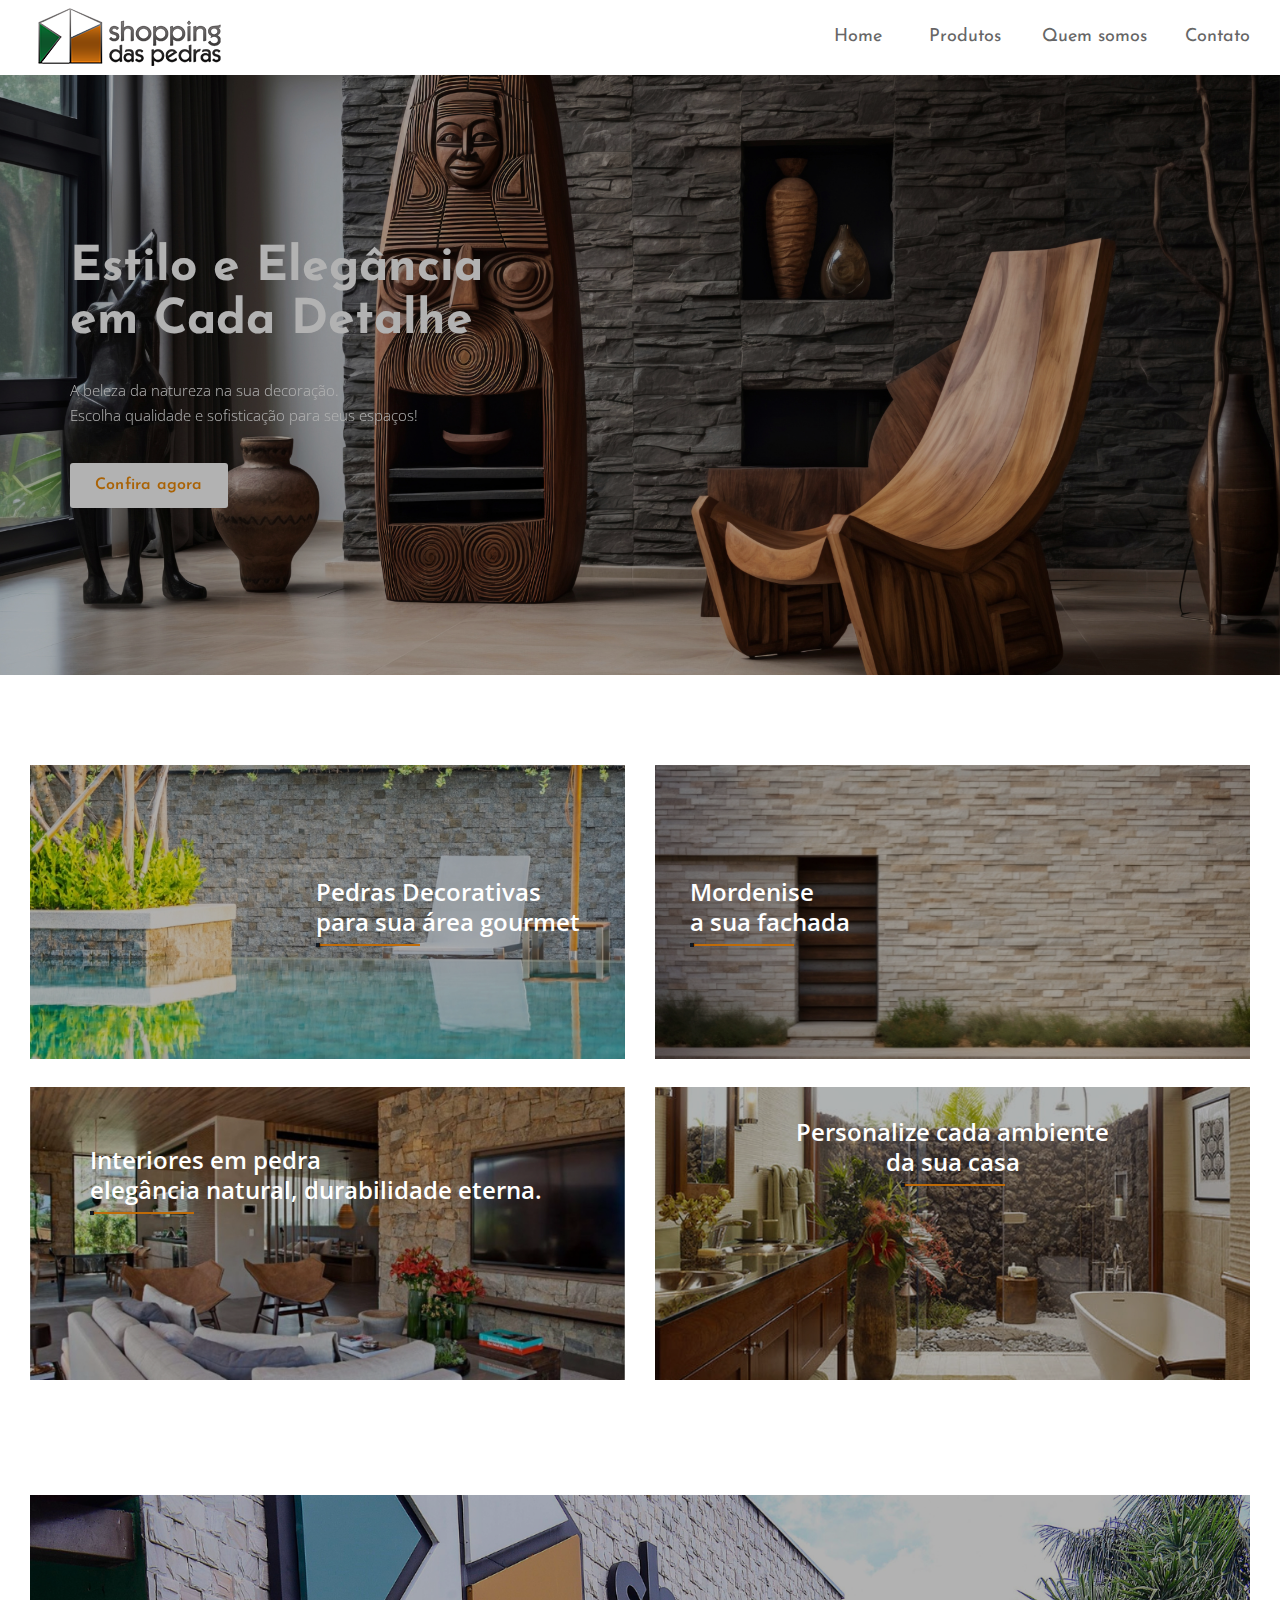
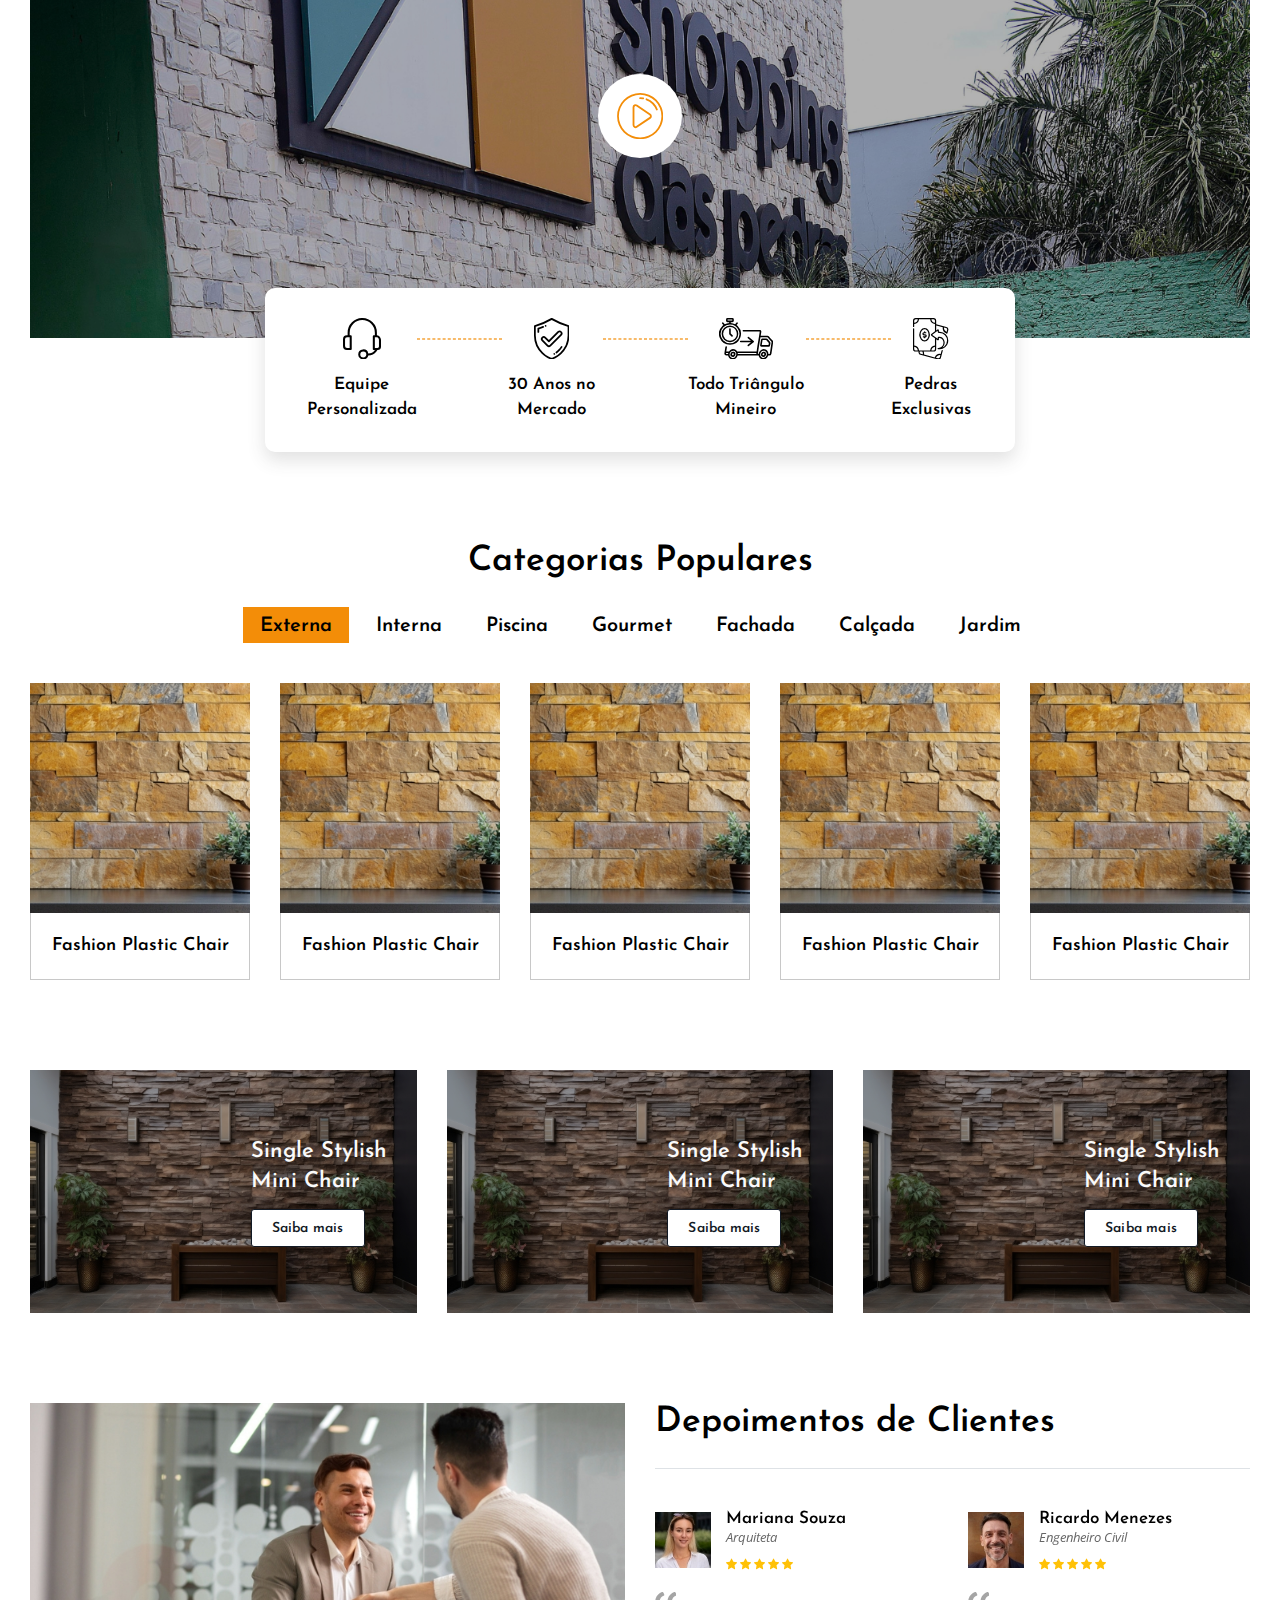
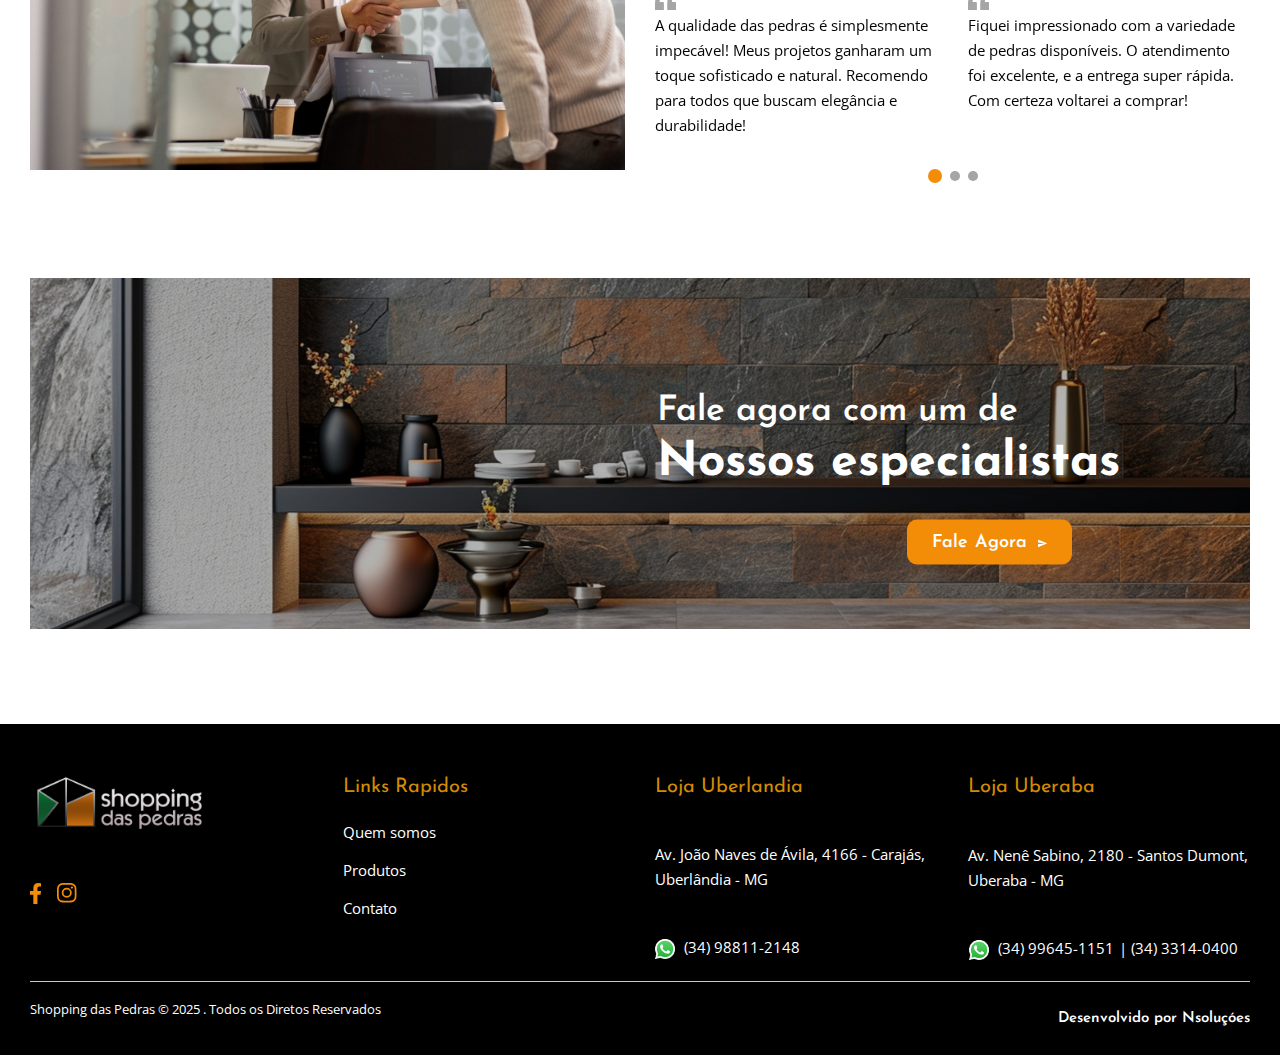
==== commit 2ac9ed2a: "07-03" ====
--- a/furea/furea/index.html
+++ b/furea/furea/index.html
@@ -18,6 +18,8 @@
   
   <!-- Custom Style CSS -->
   <link rel="stylesheet" href="assets/css/style.css">
+  <script src="https://kit.fontawesome.com/ac7f2f9f30.js" crossorigin="anonymous"></script>
+
 </head>
 
 <body>
@@ -35,7 +37,7 @@
                         </a>
                     </div>
                     <div class="main__logo">
-                        <a class="main__logo--link" href="index.html" style="width: 80px;"><img class="main__logo--img" src="assets/img/logo/logo-fundoclaro3.png" alt="logo-img" style="width: 100%;"></a>
+                        <a class="main__logo--link" href="index.html"><img class="main__logo--img" src="assets/img/logo/Prancheta 1 copiar.png" alt="logo-img"></a>
                     </div>
                     <div class="header__menu d-none d-lg-block">
                         <nav class="header__menu--navigation">
@@ -370,7 +372,6 @@
                                     <div class="row row-cols-1">
                                         <div class="col">
                                             <div class="slider__content">
-                                                <p class="slider__content--desc desc1 text-white mb-15">Shopping das Pedras</p> 
                                                 <h2 class="slider__content--maintitle text-white h1">Estilo e Elegância <br>
                                                     em Cada Detalhe</h2>
                                                 <p class="slider__content--desc text-white mb-35 d-sm-2-none">A beleza da natureza na sua decoração.<br>
@@ -390,7 +391,6 @@
                                     <div class="row">
                                         <div class="col-lg-6 offset-lg-6">
                                             <div class="slider__content text-center">
-                                                <p class="slider__content--desc desc1 right text-white mb-15">Shopping das Pedras</p> 
                                                 <h2 class="slider__content--maintitle text-white h1">Pedras Naturais: <br>
                                                     Sofisticação e Durabilidade</h2>
                                                 <p class="slider__content--desc text-white mb-35 d-sm-2-none">Destaque seus espaços com a beleza única das pedras decorativas. <br>
@@ -410,7 +410,6 @@
                                     <div class="row row-cols-1">
                                         <div class="col">
                                             <div class="slider__content">
-                                                <p class="slider__content--desc desc1 text-white mb-15">Shopping das Pedras</p> 
                                                 <h2 class="slider__content--maintitle text-white h1">A Natureza <br>
                                                     Esculpida em Arte</h2>
                                                 <p class="slider__content--desc text-white mb-35 d-sm-2-none">Pedras decorativas que combinam resistência e elegância. <br>
@@ -483,7 +482,7 @@
                 <div class="banner__video--section">
                     <div class="container-fluid">
                         <div class="banner__video--thumbnail position__relative">
-                            <img class="banner__video--thumbnail__img display-block" src="assets/img/banner/banner-bg1.webp" alt="banner-bideo-thumbnail">
+                            <img class="banner__video--thumbnail__img display-block" src="assets/img/banner/banner-bg1.png" alt="banner-bideo-thumbnail">
                             <div class="bideo__play">
                                 <a class="bideo__play--icon glightbox" href="https://vimeo.com/115041822" data-gallery="video">
                                     <svg id="play" xmlns="http://www.w3.org/2000/svg" width="46.302" height="46.302" viewBox="0 0 46.302 46.302">
@@ -525,7 +524,7 @@
                                     </svg> 
                                 </div>
                                 <div class="shipping__items--content">
-                                    <h3 class="shipping__items--content__title">24/7 Support</h3>
+                                    <h3 class="shipping__items--content__title">Equipe Personalizada</h3>
                                 </div>
                             </div>
                             <div class="shipping__items text-center">
@@ -544,10 +543,9 @@
                                           </g>
                                         </g>
                                       </svg>
-                                      
                                 </div>
                                 <div class="shipping__items--content">
-                                    <h3 class="shipping__items--content__title">Secure Shopping</h3>
+                                    <h3 class="shipping__items--content__title">30 Anos no Mercado</h3>
                                 </div>
                             </div>
                             <div class="shipping__items text-center">
@@ -598,7 +596,7 @@
                                     </svg>
                                 </div>
                                 <div class="shipping__items--content">
-                                    <h3 class="shipping__items--content__title">Free Shipping</h3>
+                                    <h3 class="shipping__items--content__title">Todo Triângulo Mineiro</h3>
                                 </div>
                             </div>
                             <div class="shipping__items text-center">
@@ -613,7 +611,7 @@
                                       
                                 </div>
                                 <div class="shipping__items--content">
-                                    <h3 class="shipping__items--content__title">Money Return</h3>
+                                    <h3 class="shipping__items--content__title">Pedras Exclusivas</h3>
                                 </div>
                             </div>
                         </div>
@@ -632,7 +630,7 @@
                     <li class="product__tab--btn__list" data-toggle="tab" data-target="#sofa"> Interna </li>
                     <li class="product__tab--btn__list" data-toggle="tab" data-target="#lamp">Piscina </li>
                     <li class="product__tab--btn__list" data-toggle="tab" data-target="#table"> Gourmet </li>
-                    <li class="product__tab--btn__list" data-toggle="tab" data-target="#monitor">fachada</li>
+                    <li class="product__tab--btn__list" data-toggle="tab" data-target="#monitor">Fachada</li>
                     <li class="product__tab--btn__list" data-toggle="tab" data-target="#bed">Calçada</li>
                     <li class="product__tab--btn__list" data-toggle="tab" data-target="#jardin">Jardim</li>
                 </ul>
@@ -1513,9 +1511,9 @@
                                 </svg>
                             </h2>
                             <div class="footer__contact footer__widget--inner">
-                                <p class="footer__contact--desc"><strong>Endereço:</strong><br>  Av. João Naves de Ávila, 4166 - Carajás, Uberlândia - MG</p>
+                                <p class="footer__contact--desc"><strong></strong><br>  Av. João Naves de Ávila, 4166 - Carajás, Uberlândia - MG</p>
                                 <p class="footer__contact--desc">
-                                    <strong>Telefone:</strong><br>
+                                    <strong></strong><br>
                                     <a href="https://wa.me/5534988112148" target="_blank">
                                         <img src="assets/img/icone wh.png" alt="WhatsApp" style="width: 20px; margin-right: 5px;">
                                         (34) 98811-2148
@@ -1535,10 +1533,10 @@
                                 </svg>
                             </h2>
                             <div class="footer__contact footer__widget--inner">
-                                <p class="footer__contact--desc"><strong>Endereço:</strong><br> Av. Nenê Sabino, 2180 - Santos Dumont, Uberaba - MG</p>
+                                <p class="footer__contact--desc" style="padding-top: 1px;"><strong></strong><br> Av. Nenê Sabino, 2180 - Santos Dumont, Uberaba - MG</p>
                                 <p class="footer__contact--desc">
-                                    <strong>Telefone:</strong><br>
-                                    <a href="https://wa.me/5534996451151" target="_blank">
+                                    <strong></strong><br>
+                                    <a href="https://wa.me/5534996451151" target="_blank" style="margin-inline: 1px;">
                                         <img src="assets/img/icone wh.png" alt="WhatsApp" style="width: 20px; margin-right: 5px; ">
                                         (34) 99645-1151
                                     </a> |
--- a/furea/furea/assets/css/style.css
+++ b/furea/furea/assets/css/style.css
@@ -251,7 +251,7 @@
 
 p,
 .p {
-  margin-top: 0;
+  margin-top: 0px;
   margin-bottom: 1.8rem;
   color: var(--white-color);
   font-family: var(--open-sans);
@@ -2653,6 +2653,10 @@
   line-height: 2rem;
 }
 
+.main__logo--img{
+  width: 100%;
+}
+
 .header__topbar {
   padding: 1rem 0;
 }
@@ -5613,6 +5617,7 @@
 
 .banner__video--thumbnail__img {
   width: 100%;
+  filter: brightness(70%);
 }
 
 @media only screen and (max-width: 575px) {
@@ -7073,7 +7078,8 @@
 
 .main__footer {
   border-bottom: 1px solid var(--border-color);
-  padding: 5rem 0 1.5rem;
+  padding: 10px 10px;
+  margin-top: 5px;
 }
 
 @media only screen and (min-width: 992px) {
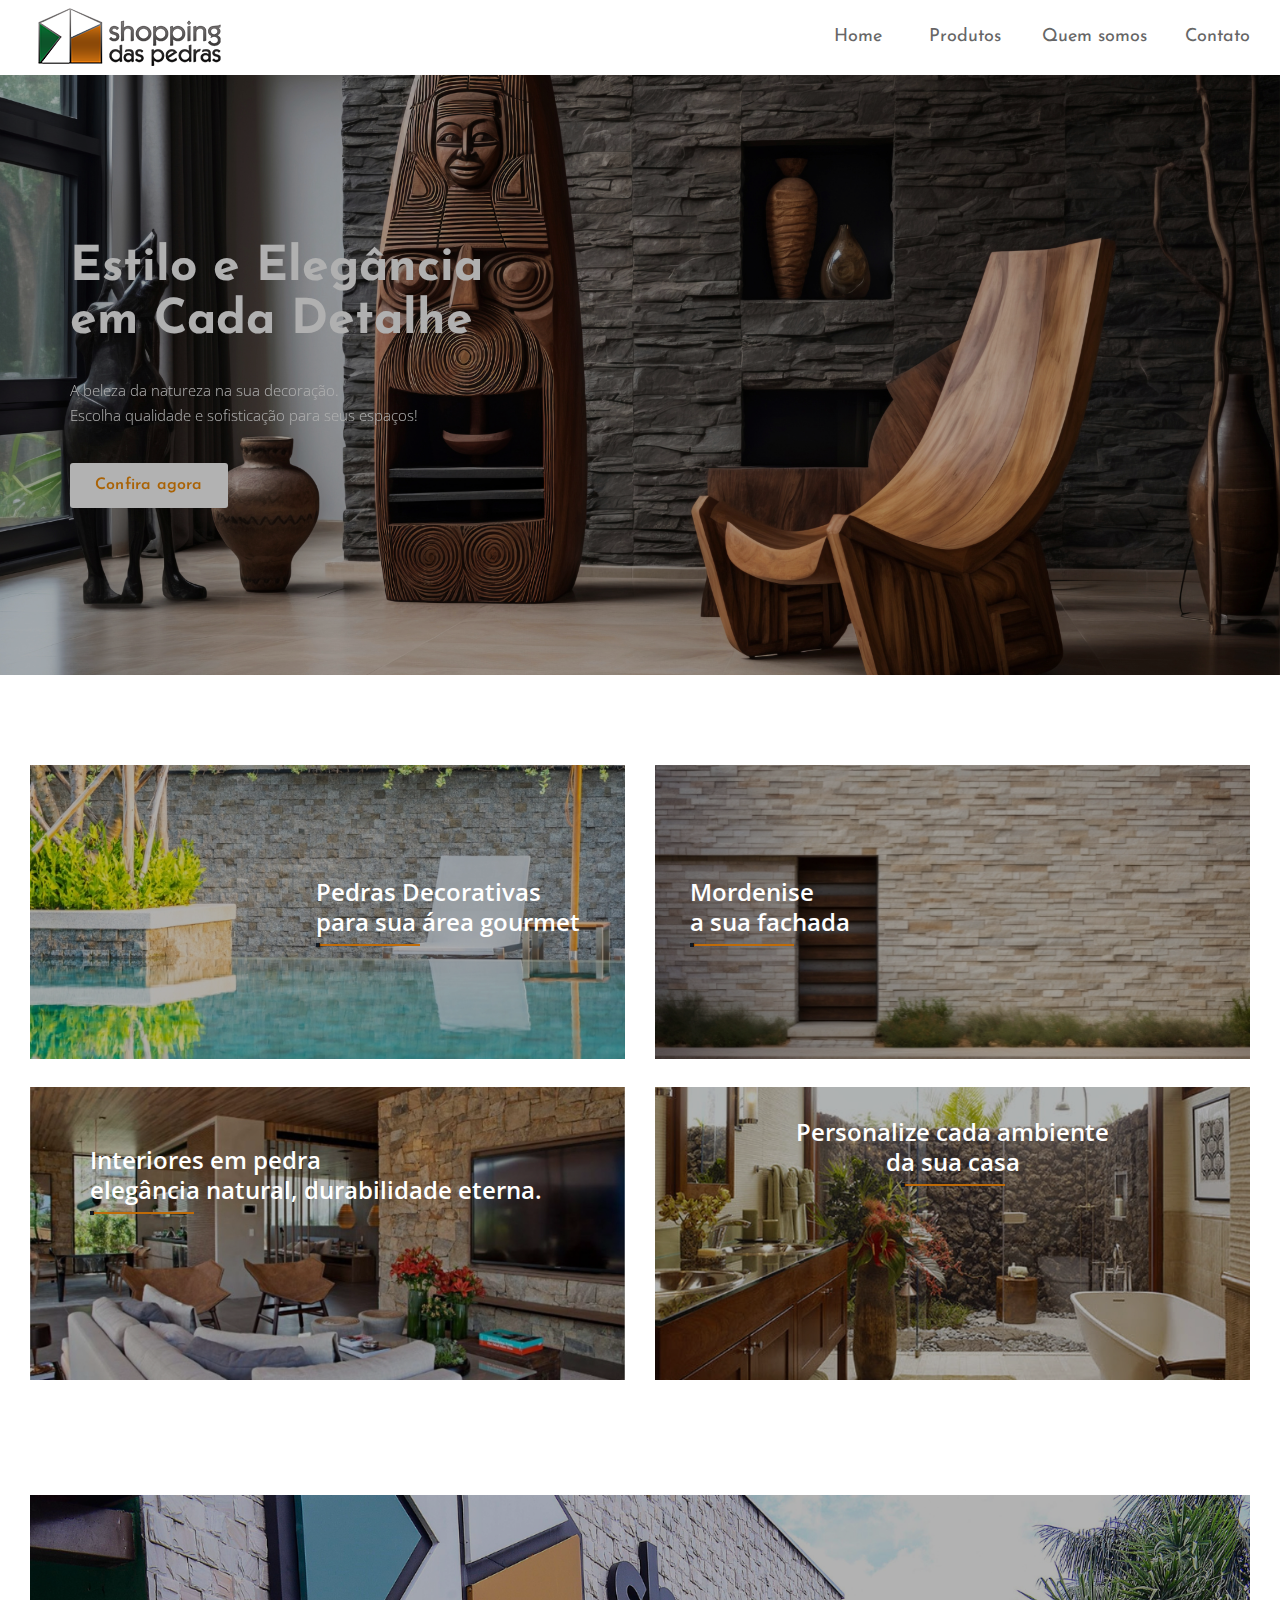
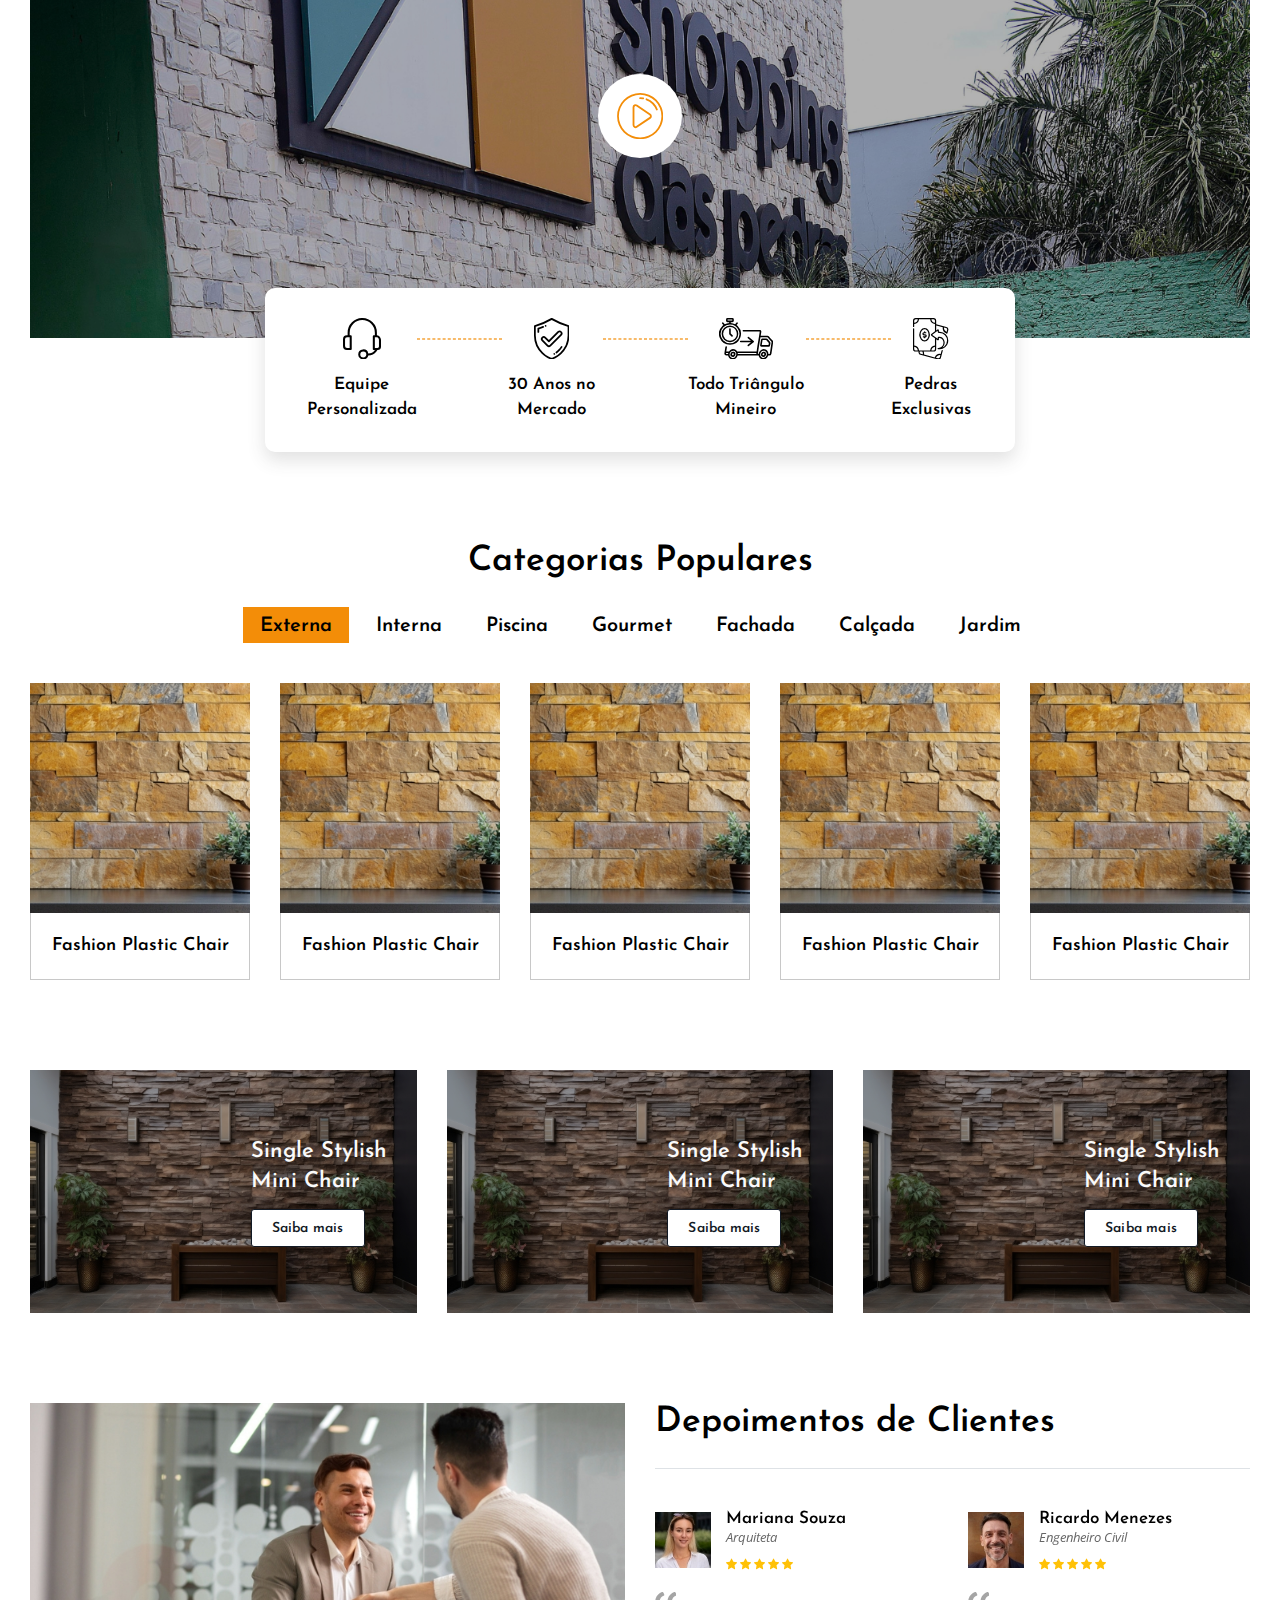
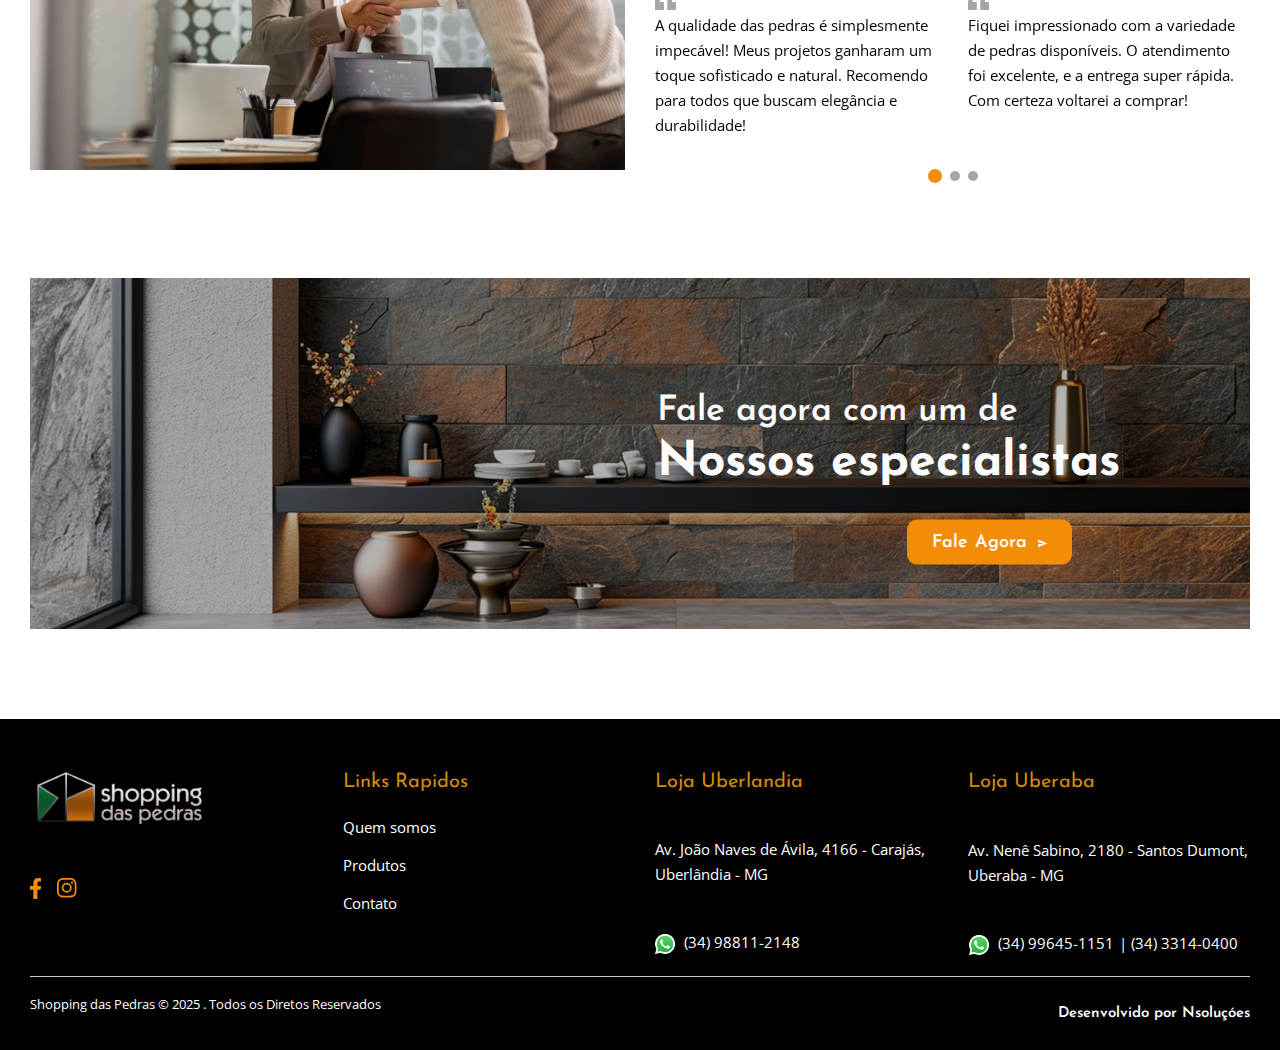
==== commit 7e517c6d: "13-03 versao beta" ====
--- a/furea/furea/index.html
+++ b/furea/furea/index.html
@@ -6,7 +6,7 @@
   <title>Shopping das Pedras</title>
   <meta name="description" content="Morden Bootstrap HTML5 Template">
   <meta name="viewport" content="width=device-width, initial-scale=1">
-  <link rel="shortcut icon" type="image/x-icon" href="assets/img/favicon.ico">
+  <link rel="shortcut icon" type="image/x-icon" href="assets/img/favicon.png">
     
    <!-- ======= All CSS Plugins here ======== -->
   <link rel="stylesheet" href="assets/css/plugins/swiper-bundle.min.css">
@@ -108,7 +108,7 @@
             <div class="offcanvas__inner">
                 <div class="offcanvas__logo">
                     <a class="offcanvas__logo_link" href="index.html">
-                        <img src="assets/img/logo/nav-log.webp" alt="Furea Logo">
+                        <img src="assets/img/logo/Prancheta 1 copiar.png" alt="Furea Logo">
                     </a>
                     <button class="offcanvas__close--btn" aria-label="offcanvas close btn">close</button>
                 </div>
@@ -116,14 +116,9 @@
                     <ul class="offcanvas__menu_ul">
                         <li class="offcanvas__menu_li">
                             <a class="offcanvas__menu_item" href="index.html">Home</a>
-                            <ul class="offcanvas__sub_menu">
-                                <li class="offcanvas__sub_menu_li"><a href="index.html" class="offcanvas__sub_menu_item">Home One</a></li>
-                                <li class="offcanvas__sub_menu_li"><a href="index-2.html" class="offcanvas__sub_menu_item">Home Two</a></li>
-                                <li class="offcanvas__sub_menu_li"><a href="index-3.html" class="offcanvas__sub_menu_item">Home Three</a></li>
-                            </ul>
                         </li>
                         <li class="offcanvas__menu_li">
-                            <a class="offcanvas__menu_item" href="#">Produtos</a>
+                            <a class="offcanvas__menu_item" href="shop.html">Produtos</a>
                             <ul class="offcanvas__sub_menu">
                                 <li class="offcanvas__sub_menu_li">
                                     <a href="#" class="offcanvas__sub_menu_item">Column One</a>
@@ -167,42 +162,9 @@
                                 </li>
                             </ul>
                         </li>
-                        <li class="offcanvas__menu_li">
-                            <a class="offcanvas__menu_item" href="#">Blog</a>
-                            <ul class="offcanvas__sub_menu">
-                                <li class="offcanvas__sub_menu_li"><a href="blog.html" class="offcanvas__sub_menu_item">Blog Grid</a></li>
-                                <li class="offcanvas__sub_menu_li"><a href="blog-details.html" class="offcanvas__sub_menu_item">Blog Details</a></li>
-                                <li class="offcanvas__sub_menu_li"><a href="blog-left-sidebar.html" class="offcanvas__sub_menu_item">Blog Left Sidebar</a></li>
-                                <li class="offcanvas__sub_menu_li"><a href="blog-right-sidebar.html" class="offcanvas__sub_menu_item">Blog Right Sidebar</a></li>
-                            </ul>
-                        </li>
-                        <li class="offcanvas__menu_li">
-                            <a class="offcanvas__menu_item" href="#">Pages</a>
-                            <ul class="offcanvas__sub_menu">
-                                <li class="offcanvas__sub_menu_li"><a href="about.html" class="offcanvas__sub_menu_item">About Us</a></li>
-                                <li class="offcanvas__sub_menu_li"><a href="contact.html" class="offcanvas__sub_menu_item">Contact Us</a></li>
-                                <li class="offcanvas__sub_menu_li"><a href="cart.html" class="offcanvas__sub_menu_item">Cart Page</a></li>
-                                <li class="offcanvas__sub_menu_li"><a href="portfolio.html" class="offcanvas__sub_menu_item">Portfolio Page</a></li>
-                                <li class="offcanvas__sub_menu_li"><a href="wishlist.html" class="offcanvas__sub_menu_item">Wishlist Page</a></li>
-                                <li class="offcanvas__sub_menu_li"><a href="login.html" class="offcanvas__sub_menu_item">Login Page</a></li>
-                                <li class="offcanvas__sub_menu_li"><a href="404.html" class="offcanvas__sub_menu_item">Error Page</a></li>
-                            </ul>
-                        </li>
-                        <li class="offcanvas__menu_li"><a class="offcanvas__menu_item" href="about.html">About</a></li>
-                        <li class="offcanvas__menu_li"><a class="offcanvas__menu_item" href="contact.html">Contact</a></li>
+                        <li class="offcanvas__menu_li"><a class="offcanvas__menu_item" href="about.html">Quem somos</a></li>
+                        <li class="offcanvas__menu_li"><a class="offcanvas__menu_item" href="contact.html">Contato</a></li>
                     </ul>
-                    <div class="offcanvas__account--items">
-                        <a class="offcanvas__account--items__btn d-flex align-items-center" href="login.html">
-                        <span class="offcanvas__account--items__icon"> 
-                            <svg xmlns="http://www.w3.org/2000/svg"  width="20.51" height="19.443" viewBox="0 0 512 512"><path d="M344 144c-3.92 52.87-44 96-88 96s-84.15-43.12-88-96c-4-55 35-96 88-96s92 42 88 96z" fill="none" stroke="currentColor" stroke-linecap="round" stroke-linejoin="round" stroke-width="32"/><path d="M256 304c-87 0-175.3 48-191.64 138.6C62.39 453.52 68.57 464 80 464h352c11.44 0 17.62-10.48 15.65-21.4C431.3 352 343 304 256 304z" fill="none" stroke="currentColor" stroke-miterlimit="10" stroke-width="32"/></svg> 
-                            </span>
-                        <span class="offcanvas__account--items__label">Entrar / Registrar</span>
-                        </a>
-                    </div>
-                    <div class="language__currency">
-                        <ul class="d-flex align-items-center">
-                        </ul>
-                    </div>
                 </nav>
             </div>
         </div>
@@ -1435,7 +1397,7 @@
                     <div class="newsletter__content newsletter__subscribe">
                         <h2 class="newsletter__content--subtitle text-white">Fale agora com um de</h2>
                         <h1 class="newsletter__content--title text-white h1 mb-25">Nossos especialistas </h1>
-                        <form class="newsletter__subscribe--form position__relative" action="#">
+                        <form class="newsletter__subscribe--form position__relative" action="https://wa.me/5534996451151" method="get" target="_blank">
                             <button class="newsletter__subscribe--button primary__btn" type="submit">Fale Agora
                                 <svg class="newsletter__subscribe--button__icon" xmlns="http://www.w3.org/2000/svg" width="9.159" height="7.85" viewBox="0 0 9.159 7.85">
                                     <path  data-name="Icon material-send" d="M3,12.35l9.154-3.925L3,4.5,3,7.553l6.542.872L3,9.3Z" transform="translate(-3 -4.5)" fill="currentColor"/>
@@ -1496,7 +1458,7 @@
                             </h2>
                             <ul class="footer__widget--menu footer__widget--inner">
                                 <li class="footer__widget--menu__list"><a class="footer__widget--menu__text" href="about.html">Quem somos</a></li>
-                                <li class="footer__widget--menu__list"><a class="footer__widget--menu__text" href="wishlist.html">Produtos</a></li>
+                                <li class="footer__widget--menu__list"><a class="footer__widget--menu__text" href="shop.html">Produtos</a></li>
                                 <li class="footer__widget--menu__list"><a class="footer__widget--menu__text" href="contact.html">Contato</a></li>
                             </ul>
                         </div>
--- a/furea/furea/assets/css/style.css
+++ b/furea/furea/assets/css/style.css
@@ -273,7 +273,7 @@
 button {
   display: inline-block;
   cursor: pointer;
-  -webkit-transition: var(--transition);
+  -webkit-transitio: var(--transition);
   transition: var(--transition);
   text-decoration: none;
   color: inherit;
@@ -303,10 +303,21 @@
   text-decoration: none;
   outline: none;
 }
+a2:focus {
+  text-decoration: none;
+  outline: none;
+}
 
 a:hover {
   text-decoration: none;
   color: var(--secondary-color);
+}
+
+a2:hover {
+  text-decoration: none;
+  color: var(--primary-color);
+  transition: color 0.3s ease;
+  cursor: pointer;
 }
 
 button,
@@ -1787,7 +1798,7 @@
 }
 
 .text-white {
-  color: var(--white-color) !important;
+  color: #fcfcfc !important;
 }
 
 .text-ofwhite {
@@ -1994,8 +2005,8 @@
 
 /* Section padding */
 .section--padding {
-  padding-top: 6rem;
-  padding-bottom: 6rem;
+  padding-top: 5rem;
+  padding-bottom: 5rem;
 }
 
 @media only screen and (min-width: 768px) {
@@ -2233,11 +2244,12 @@
 
 .mb-15 {
   margin-bottom: 1rem;
+  padding: auto;
 }
 
 @media only screen and (min-width: 768px) {
   .mb-15 {
-    margin-bottom: 1.5rem;
+    margin-bottom: 10px;
   }
 }
 
@@ -2655,6 +2667,7 @@
 
 .main__logo--img{
   width: 100%;
+
 }
 
 .header__topbar {
@@ -7076,10 +7089,11 @@
   }
 }
 
+
 .main__footer {
   border-bottom: 1px solid var(--border-color);
   padding: 10px 10px;
-  margin-top: 5px;
+  margin-top: 0px;
 }
 
 @media only screen and (min-width: 992px) {
@@ -7861,7 +7875,7 @@
 }
 
 .breadcrumb__bg {
-  background: url(../img/banner/breadcrumb-bg.webp);
+  background: url(../img/banner/quemsomos.png);
   background-repeat: no-repeat;
   background-attachment: scroll;
   background-position: center center;
@@ -7874,6 +7888,41 @@
       -ms-flex-align: center;
           align-items: center;
   position: relative;
+  filter: brightness(80%);
+}
+
+.breadcrumb__bg1 {
+  background: url(../img/banner/contato.png);
+  background-repeat: no-repeat;
+  background-attachment: scroll;
+  background-position: center center;
+  background-size: cover;
+  height: 300px;
+  display: -webkit-box;
+  display: -ms-flexbox;
+  display: flex;
+  -webkit-box-align: center;
+      -ms-flex-align: center;
+          align-items: center;
+  position: relative;
+  filter: brightness(80%);
+}
+
+.breadcrumb__bg2 {
+  background: url(../img/banner/Produtos.png);
+  background-repeat: no-repeat;
+  background-attachment: scroll;
+  background-position: center center;
+  background-size: cover;
+  height: 300px;
+  display: -webkit-box;
+  display: -ms-flexbox;
+  display: flex;
+  -webkit-box-align: center;
+      -ms-flex-align: center;
+          align-items: center;
+  position: relative;
+  filter: brightness(80%);
 }
 
 @media only screen and (min-width: 768px) {
@@ -8075,12 +8124,13 @@
 }
 
 .counterup__banner__bg2 {
-  background: url(../img/banner/banner-bg4.webp);
+  background: url(../img/banner/banner-bg4.png);
   background-repeat: no-repeat;
   background-attachment: scroll;
   background-position: center center;
   background-size: cover;
   position: relative;
+  filter: brightness(100%);
 }
 
 .counterup__banner__bg2::before {
@@ -9308,6 +9358,7 @@
 
 .product__details--info__desc {
   font-size: 1.5rem;
+  color: #070707;
 }
 
 @media only screen and (min-width: 992px) {
@@ -9328,7 +9379,7 @@
 }
 
 .product__details--info__meta--list {
-  font-size: 1.5rem;
+  font-size: 20px;
   margin-bottom: 0.8rem;
 }
 
@@ -10266,7 +10317,7 @@
 }
 
 .contact__info--items {
-  margin-bottom: 2.7rem;
+  margin-bottom: 20px;
 }
 
 .contact__info--items:last-child {
@@ -10299,6 +10350,7 @@
 
 .contact__info--content__title {
   font-weight: 600;
+  margin-bottom: auto;
 }
 
 @media only screen and (min-width: 992px) {
@@ -12527,4 +12579,51 @@
     font-size: 1.6rem;
   }
 }
+.map-buttons {
+  display: flex;
+  justify-content: center;
+  gap: 15px;
+  margin-bottom: 15px;
+}
+
+.location-btn {
+  background: var(--secondary-color);
+  color: white;
+  border: none;
+  padding: 12px 20px;
+  border-radius: 8px;
+  cursor: pointer;
+  font-size: 16px;
+  font-weight: bold;
+  transition: 0.3s;
+}
+
+.location-btn:hover {
+  background: var(--primary-color);
+}
+
+.map-container {
+  border-radius: 10px;
+  overflow: hidden;
+}
+
+iframe {
+  border-radius: 10px;
+  width: 100%;
+  height: 450px;
+}
+
+.whatsapp-btn {
+  background-color: #25d366;
+  color: #fff;
+  border: none;
+  padding: 10px 20px;
+  font-size: 16px;
+  cursor: pointer;
+  margin-left: 10px;
+}
+
+.whatsapp-btn:hover {
+  background-color: #2ecc71;
+}
 /*# sourceMappingURL=style.css.map */